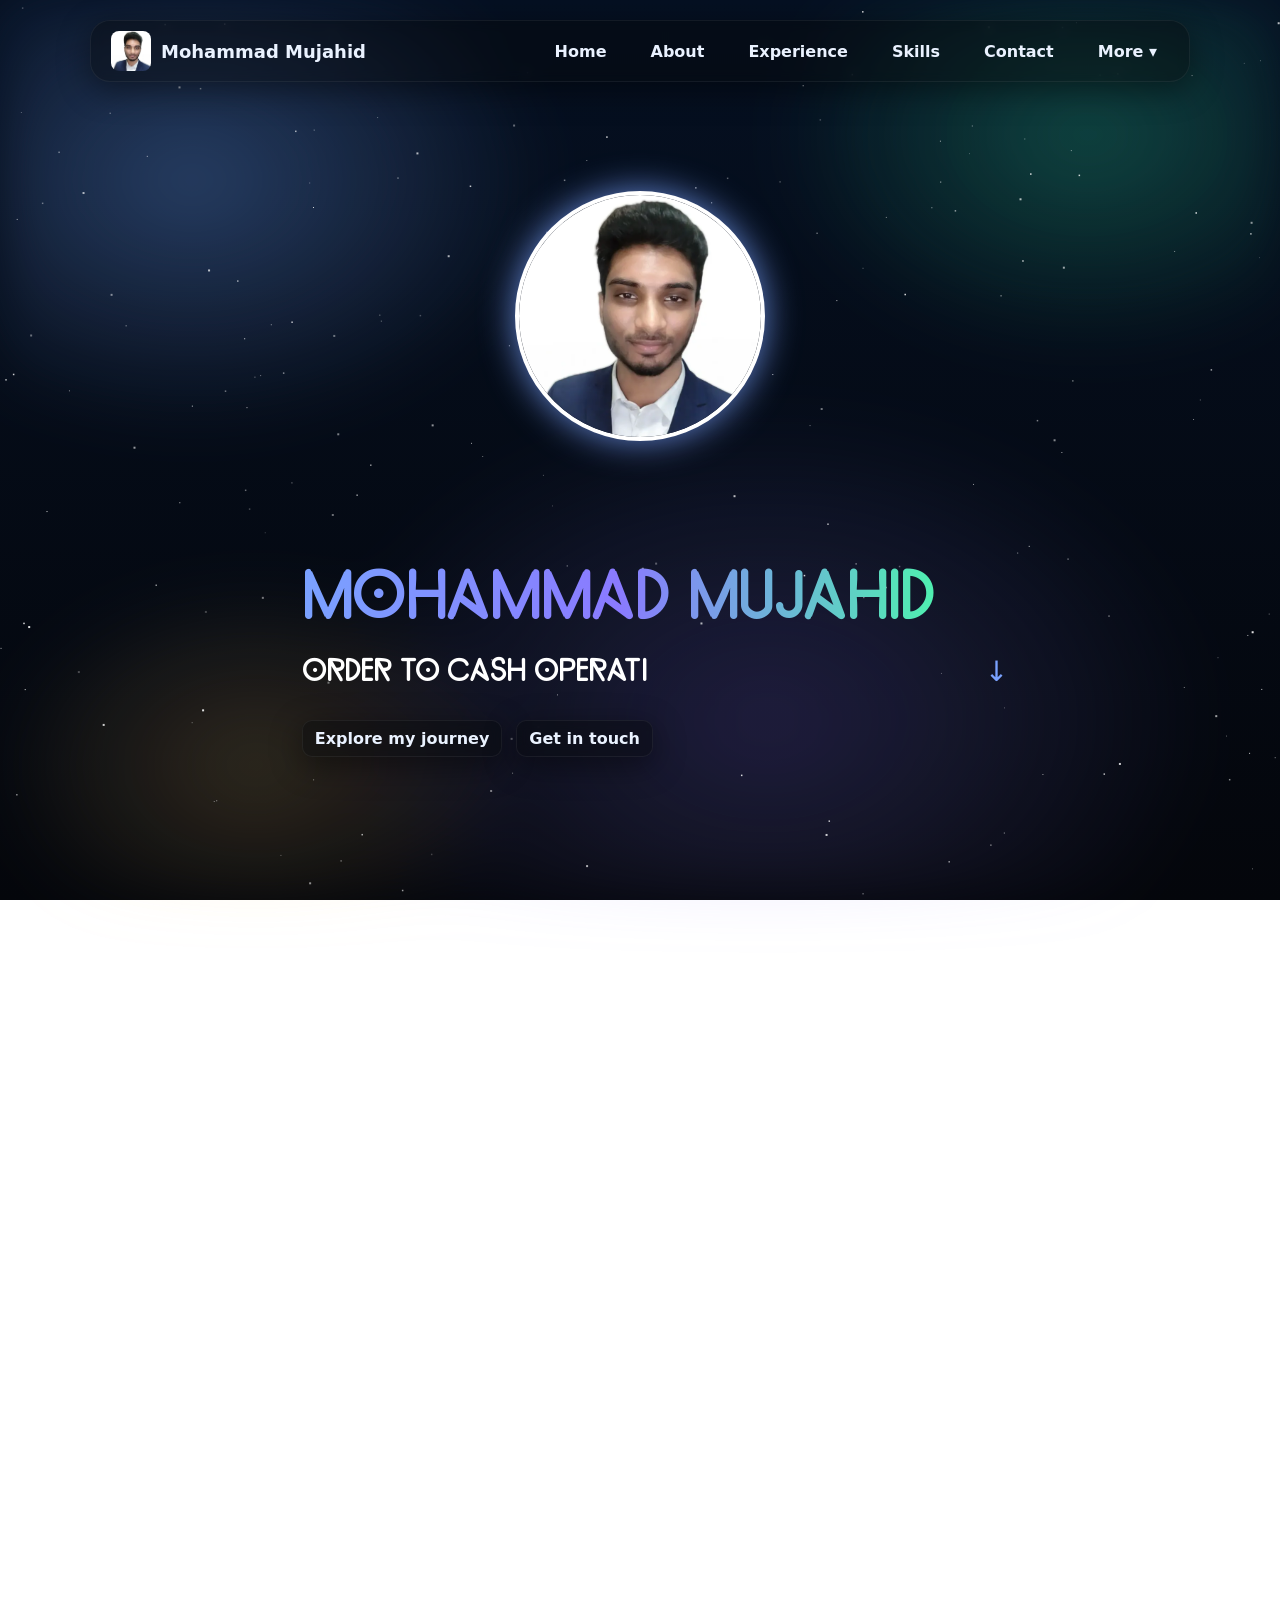
==== index.html @ 60ca7fbe "Refactor navigation links and optimize performance Updated navigation links to use fragment identifi" ====
<!DOCTYPE html>

<html lang="en">
<head><link crossorigin="anonymous" href="https://script.google.com" rel="preconnect"/><link crossorigin="anonymous" href="https://cdn.credly.com" rel="preconnect"/><link crossorigin="anonymous" href="https://d3js.org" rel="preconnect"/><link crossorigin="anonymous" href="https://cdn.jsdelivr.net" rel="preconnect"/><link crossorigin="anonymous" href="https://cdnjs.cloudflare.com" rel="preconnect"/>
<meta charset="utf-8"/>
<meta content="width=device-width, initial-scale=1" name="viewport"/>
<title>Mohammad Mujahid | Finance &amp; O2C Professional</title>
<!-- Existing primary description is fine to keep -->
<meta content="I craft clarity out of chaos in finance and operations. Mohammad Mujahid here — bridging real-world accounting operations with strategic insights. From streamlining O2C workflows to turning raw financial data into actionable decisions, I deliver solutions that matter. This portfolio isn’t just a showcase of my work — it’s a lens into how I think, solve, and create impact, right now." name="description"/>
<!-- Add these PREVIEW TAGS here (after title/description, before  ) -->
<!-- Open Graph (Facebook, LinkedIn, WhatsApp) -->
<meta content="website" property="og:type"/>
<meta content="https://mohammad-mujahid894.github.io/Portfolio/" property="og:url"/>
<meta content="Mohammad Mujahid | Finance &amp; O2C Professional" property="og:title"/>
<meta content="Crafting clarity out of chaos in finance and operations. O2C, cash apps, and data-driven decisions. Delivering solutions that matter. This portfolio isn’t just a showcase of my work — it’s a lens into how I think, solve, and create impact." property="og:description"/>
<!-- Twitter / X (text-only card) -->
<meta content="summary" name="twitter:card"/>
<meta content="Mohammad Mujahid | Finance &amp; O2C Professional" name="twitter:title"/>
<meta content="Crafting clarity out of chaos in finance and operations. O2C, cash apps, and data-driven decisions. Delivering solutions that matter. This portfolio isn’t just a showcase of my work — it’s a lens into how I think, solve, and create impact." name="twitter:description"/>
<script defer="" src="https://cdnjs.cloudflare.com/ajax/libs/gsap/3.12.5/gsap.min.js"></script>
<style>

    *{box-sizing:border-box}
    html,body{height:100%}

    /* ===== LAYERS ===== */
    .layer{position:fixed; inset:0; pointer-events:none}
    #stars1,#stars2,#stars3{z-index:-3}
/* ===== Nebula clarity fix ===== */
#nebula {
  z-index: -2 !important;

  /* KEY FIXES */
  filter: blur(18px) saturate(115%) !important; /* ↓ less fog */
  opacity: 0.75 !important;                     /* ↓ less wash */
  mix-blend-mode: screen;                       /* glow, not tint */

  background:
    radial-gradient(38% 38% at 15% 20%, rgba(122,162,255,0.28), transparent 72%),
    radial-gradient(34% 34% at 85% 18%, rgba(79,240,176,0.22), transparent 72%),
    radial-gradient(46% 46% at 60% 80%, rgba(138,122,255,0.18), transparent 72%),
    radial-gradient(28% 28% at 22% 85%, rgba(255,200,120,0.15), transparent 72%);

  background-repeat: no-repeat !important;
  background-size: cover !important;
}

   

    /* ===== CONTENT ===== */
    .wrap{max-width:1080px; margin:0 auto; padding:24px}
    header{position:sticky; top:0; z-index:10; backdrop-filter:saturate(160%) blur(8px); background:linear-gradient(180deg, rgba(0,0,0,.35), rgba(0,0,0,0));}
    .nav{display:flex; align-items:center; justify-content:space-between; gap:16px; border:1px solid var(--stroke); background:var(--glass); border-radius:calc(var(--radius) + 6px); padding:14px 18px; box-shadow:var(--shadow)}
    .brand{display:flex; align-items:center; gap:12px}
    .logo{width:36px; height:36px; border-radius:12px; background:conic-gradient(from 180deg,#7aa2ff 0 25%, #8a7aff 25% 50%, #4ff0b0 50% 75%, #ffd28a 75% 100%)}
    .nav a{color:var(--fg); text-decoration:none; opacity:.9; font-weight:700}

    main{padding-top:24px}
    .hero{min-height:70vh; display:grid; place-items:center; text-align:center}
    .title{font-size:clamp(32px,5vw,62px); line-height:1.05; margin:0}
    .title span{background:linear-gradient(90deg,#7aa2ff,#8a7aff,#4ff0b0); -webkit-background-clip:text; background-clip:text; color:transparent}
    .sub{color:var(--muted); margin-top:10px}
    .cta{display:flex; gap:10px; justify-content:center; margin-top:18px}
    .btn{border:1px solid var(--stroke); background:linear-gradient(180deg, rgba(255,255,255,.1), rgba(255,255,255,.02)); color:var(--fg); padding:10px 14px; border-radius:14px; font-weight:800; text-decoration:none; display:inline-flex; align-items:center; gap:8px; box-shadow:var(--shadow)}

    /* Cards to feel hover tilt */
    .grid{display:grid; grid-template-columns:repeat(12,1fr); gap:18px; margin:60px 0}
    .col-6{grid-column:span 6}
    @media(max-width:900px){.col-6{grid-column:span 12}}
    .card{position:relative; border:1px solid var(--stroke); background:var(--glass); border-radius:18px; padding:22px; box-shadow:var(--shadow)}
    .tilt{transform-style:preserve-3d; will-change:transform; transition:transform 150ms ease}
    .tilt .inner{transform:translateZ(30px)}

    /* Progress bars demo */
    .skillbar{position:relative; height:12px; border-radius:999px; background:rgba(255,255,255,.08); overflow:hidden}
    .skillbar span{position:absolute; inset:0; width:0; background:linear-gradient(90deg,#7aa2ff,#4ff0b0); transition:width 1.1s cubic-bezier(.2,.8,.2,1)}

    /* Cursor glitter particles */
    .spark{position:fixed; width:6px; height:6px; border-radius:50%; pointer-events:none; background:radial-gradient(circle,#fff,rgba(255,255,255,0)); filter:drop-shadow(0 0 10px rgba(122,162,255,.9)); opacity:0; animation: fade .8s ease-out forwards}
    @keyframes fade{0%{opacity:1; transform:translate(-50%,-50%) scale(1)}100%{opacity:0; transform:translate(-50%,-50%) scale(.4)}}

    .notice{color:var(--muted); text-align:center; margin:30px 0}

    @media (prefers-reduced-motion: reduce){
      #nebula{animation:none}
    }
/* ===== HEADER ===== */
header {
  position: fixed;
  top: 20px;
  left: 50%;
  transform: translateX(-50%);
  width: 95%;
  max-width: 1100px;
  padding: 10px 20px;
  display: flex;
  justify-content: space-between;
  align-items: center;
  box-sizing: border-box;
  backdrop-filter: saturate(180%) blur(20px);
  background: rgba(255, 255, 255, 0.06);
  border-radius: 20px;
  border: 1px solid rgba(255, 255, 255, 0.12);
  box-shadow: 0 8px 32px rgba(0, 0, 0, 0.4);
  z-index: 1000;
}

/* Brand */
header .brand {
  flex: 1;
  display: flex;
  align-items: center;
  gap: 10px;
}
header .brand img {
  width: 40px;
  height: 40px;
  border-radius: 8px;
  object-fit: cover;
}
header .brand strong {
  font-size: 18px;
  color: #eaf2ff;
  white-space: nowrap;
}

/* ===== NAV ===== */
#navbar {
  display: flex;
  align-items: center;
  gap: 20px;
}
#navbar a {
  color: #eaf2ff;
  text-decoration: none;
  font-weight: 600;
  padding: 8px 12px;
  transition: all 0.3s ease;
}
#navbar a:hover {
  background: rgba(255, 255, 255, 0.12);
  border-radius: 14px;
  color: #fff;
}

/* ===== DROPDOWN ===== */
.dropdown {
  position: relative;
}
.dropdown-content {
  display: none;
  position: absolute;
  top: 100%;      /* below button */
  left: 0;
  min-width: 200px;
  background: rgba(20,20,20,0.95);
  border-radius: 12px;
  box-shadow: 0 8px 16px rgba(0,0,0,0.6);
  flex-direction: column;
  z-index: 2000;
}
.dropdown-content a {
  display: block;
  padding: 10px 16px;
  color: #fff;
  text-decoration: none;
  -webkit-tap-highlight-color: transparent;
  user-select: none;
}
.dropdown-content a:hover {
  background: rgba(122, 162, 255, 0.3);
}

/* Show dropdown on hover (desktop) */
@media (hover: hover) and (pointer: fine) {
  .dropdown:hover .dropdown-content {
    display: flex;
  }
}

/* ===== HAMBURGER ===== */
.hamburger {
display: flex;
  flex-direction: column;
  gap: 6px;
  cursor: pointer;
  z-index: 1101;
}
.hamburger span {
  height: 3px;
  width: 25px;
  background: white;
  border-radius: 2px;
  transition: all 0.3s ease;
}
.hamburger.active span:nth-child(1) { transform: rotate(45deg) translate(5px, 5px); }
.hamburger.active span:nth-child(2) { opacity: 0; }
.hamburger.active span:nth-child(3) { transform: rotate(-45deg) translate(5px, -5px); }

/* ===== MOBILE ===== */
@media (max-width: 768px) {
  header {
    left: 0;
    right: 0;
    transform: none;
    width: 100%;
    padding: 10px 15px;   /* reduce padding to avoid overflow */
    display: flex;
    justify-content: space-between; /* brand left, hamburger right */
    align-items: center;
    border-radius: 0;
    box-sizing: border-box;
  }

  #navbar {
    position: absolute;
    top: 60px;
    right: 15px;
    background: rgba(20, 20, 20, 0.95);
    border-radius: 12px;
    box-shadow: 0 4px 12px rgba(0,0,0,0.4);
    max-height: 0;
    width: 250px;
    overflow: hidden;
    flex-direction: column;
    transition: max-height 0.3s ease;
  }
  #navbar.show { max-height: 500px; overflow-y: auto; }

  #navbar a {
    display: block;
    width: 100%;
    padding: 12px 15px;
    border-bottom: 1px solid rgba(255, 255, 255, 0.1);
  }
  #navbar a:last-child { border-bottom: none; }

  .dropdown-content {
    position: static;
    display: none;
    background: rgba(30, 30, 30, 0.9);
    border-radius: 8px;
    margin-top: 5px;
  }
  .dropdown.active .dropdown-content { display: block; }
}
    /* Hide hamburger in desktop view */
.hamburger {
  display: none; /* hidden on desktop */
}

@media (max-width: 768px) {
  .hamburger {
    display: flex; /* visible on mobile */
  }
}

    /* Hero layout */
.hero-content {
  display: flex;
  justify-content: center;
  align-items: center;
  gap: 50px;
  flex-wrap: wrap;
  min-height: 80vh;
}


    
#about h2,
#experience h2,
#skills h2,
#skillsglobe h2,
#contact h2 {
  font-family: 'FoundationTitlesHand', sans-serif !important;
}
/* Only change font-family for your name text */
.title span {
  font-family: 'FoundationTitlesHand', sans-serif !important;
}


#gallup-section-title h2, /* optional if needed elsewhere */
#clifton-title {
  font-family: 'FoundationTitlesHand', sans-serif !important;
  font-size: clamp(28px,5vw,42px);
  margin-bottom: 10px;
  text-align: center;
  background: linear-gradient(90deg, #7aa2ff, #8a7aff, #4ff0b0);
  -webkit-background-clip: text;
  -webkit-text-fill-color: transparent;
}
  
/* Profile picture with glowing orbits */
.profile-pic {
  position: relative;
  width: 250px;   /* bigger circle */
  height: 250px;
}
.profile-pic img {
  width: 100%;
  height: 100%;
  border-radius: 50%;
  object-fit: cover;
  border: 4px solid #fff;
  box-shadow: 0 0 35px rgba(122,162,255,0.8);
  background: black;
}

/* Intro text */
.intro-text {
  text-align: left;
  margin-left: 30px;  /* pushes your text to the right */
}

.intro-text .title span {
  background: linear-gradient(90deg,#7aa2ff,#8a7aff,#4ff0b0);
  -webkit-background-clip: text;
  background-clip: text;
  color: transparent;
  font-size: clamp(36px, 6vw, 68px);
  font-weight: 800;
}
.intro-text .sub {
  color: var(--muted);
  font-size: 18px;
  margin: 6px 0;
}

/* Scroll down arrow */
.scroll-down {
  font-size: 28px;
  margin-top: 20px;
  animation: bounce 1.5s infinite;
  color: #7aa2ff;
  cursor: pointer;
}
@keyframes bounce {
  0%, 100% { transform: translateY(0); }
  50% { transform: translateY(8px); }
}

    

    .hero-name {
  font-family: 'FoundationTitlesHand', sans-serif;
  font-size: clamp(32px, 5vw, 60px); /* 🔥 BIGGER */
  font-weight: 800;
  line-height: 1.05;
  margin: 0 0 10px;
  background: linear-gradient(90deg, #7aa2ff, #8a7aff, #4ff0b0);
  -webkit-background-clip: text;
  background-clip: text;
  color: transparent;
}


    

/* Glassy pill-style tags */
.tag {
  display: inline-block;
  padding: 6px 14px;
  border-radius: 20px;
  font-size: 0.85rem;
  font-weight: 600;
  color: #fff;
  background: rgba(255, 255, 255, 0.05);   /* lighter */
  border: 1px solid rgba(255, 255, 255, 0.18);
  backdrop-filter: blur(10px);
  box-shadow: 0 0 10px rgba(122,162,255,0.3),
              0 0 15px rgba(79,240,176,0.25);
  transition: all 0.3s ease;
  white-space: nowrap;
}
.tag:hover {
  background: rgba(255,255,255,0.12);
  box-shadow: 0 0 14px rgba(122,162,255,0.5),
              0 0 20px rgba(79,240,176,0.4);
  transform: translateY(-2px);
}
    .pills-left {
  display: flex;
  gap: 10px;
  flex-wrap: wrap;
  justify-content: flex-start;   /* align to left */
}
.pills-right {
  display: flex;
  gap: 10px;
  flex-wrap: wrap;
  justify-content: flex-end;     /* align to right */
}

.stat-card {
  position: relative;
  padding: 16px;
  border-radius: 16px;
  text-align: center;
  background: rgba(255,255,255,0.08);
  border: 1px solid rgba(255,255,255,0.15);
  backdrop-filter: blur(8px) saturate(120%);
  box-shadow: 0 0 25px rgba(122,162,255,0.25),
              inset 0 0 10px rgba(255,255,255,0.1);
  transition: all 0.35s ease;
  overflow: hidden;
}

.stat-card:hover {
  transform: translateY(-10px) scale(1.03);
  box-shadow: 0 0 40px rgba(122,162,255,0.7),
              0 0 70px rgba(79,240,176,0.5);
  background: rgba(255,255,255,0.12);
}

.stat-card::before {
  content: "";
  position: absolute;
  top: -50%;
  left: -50%;
  width: 200%;
  height: 200%;
  background: linear-gradient(120deg,
    transparent 30%,
    rgba(255,255,255,0.35) 50%,
    transparent 70%);
  transform: rotate(25deg);
  opacity: 0;
  transition: opacity 0.5s;
}

.stat-card:hover::before {
  opacity: 1;
  animation: shine 1.6s ease forwards;
}

@keyframes shine {
  0% { transform: translateX(-100%) rotate(25deg); }
  100% { transform: translateX(100%) rotate(25deg); }
}

.stat-card h3 {
  font-size: 28px;
  font-weight: 900;
  margin: 0;
  background: linear-gradient(90deg,#7aa2ff,#4ff0b0,#8a7aff);
  -webkit-background-clip: text;
  -webkit-text-fill-color: transparent;
  text-shadow: 0 0 15px rgba(122,162,255,0.8),
               0 0 30px rgba(79,240,176,0.6);
}
    .stat-card .plus {
  font-size: 32px;
  font-weight: 900;
  color: #7aa2ff;
  margin-left: 4px;
}

/* Grid for stat cards in About section */
.work-stats {
  display: grid;
  grid-template-columns: repeat(3, 1fr);   /* 3 per row on desktop */
  gap: 18px;
  margin-top: 50px;
  justify-items: center;
  align-items: start;
}

@media (max-width: 900px) {
  .work-stats {
    grid-template-columns: repeat(2, 1fr); /* 2 per row on tablets */
  }
}

@media (max-width: 600px) {
  .work-stats {
    grid-template-columns: 1fr; /* 1 per row on phones */
  }
}

    /* Make all sections fully transparent so background stays same */
section#about {
  background: transparent !important;
  margin: 0 !important;
  padding: 0 !important;
}
    /* Force About Me section to align left */
#about {
  margin: 0 !important;
  padding: 60px 24px 0 24px !important; /* top padding so content isn’t stuck */
  background: transparent !important;
  border: none !important;
}
    .hero {
  min-height: 100vh;  /* fills full screen height */
  display: flex;
  align-items: center;
  justify-content: center;
}
      
  



    /* ===== Contained Layout for Home & About Me ===== */

/* ===== Clean Contained Layout (No Background Box) ===== */

#home,
#about {
  display: flex;
  justify-content: center;
  width: 100%;
  background: transparent; /* keep your nebula visible */
  padding: 60px 16px;
  box-sizing: border-box;
  overflow-x: hidden; /* prevent horizontal scroll */
}

/* Inner wrappers */
#home .hero-content,
#about .about-container {
  max-width: 1080px;
  width: 100%;
  margin: 0 auto;
  padding: 40px 30px;
  box-sizing: border-box;
}

/* Fix flex layout for About Me */
#about .about-container {
  display: flex;
  flex-wrap: wrap; /* ensures wrapping instead of overflow */
  gap: 30px;
  justify-content: space-between;
  align-items: flex-start;
}

/* Prevent long words from causing overflow */
#about * {
  word-wrap: break-word;
  overflow-wrap: break-word;
  max-width: 100%;
}

/* Mobile responsiveness */
@media (max-width: 900px) {
  #home,
  #about {
    padding: 40px 12px;
  }

  #home .hero-content,
  #about .about-container {
    padding: 24px 16px;
  }

  /* Stack items vertically on small screens */
  #about .about-container {
    flex-direction: column;
    align-items: center;
  }

  .intro-text {
    text-align: center;
    margin-left: 0;
  }

  .profile-pic {
    width: 180px;
    height: 180px;
    margin: 0 auto 20px;
  }
}




















    
   
    :root {
      --bg: #04060b;
      --fg: #eaf2ff;
      --muted: #9fb2d8;
    }



/* ===== TIMELINE SECTION ===== */
.timeline-section {
  margin-top: 80px;
  text-align: center;
  padding: 40px 20px;
}

.timeline-section .section-title {
  font-size: clamp(28px, 5vw, 42px);
  margin-bottom: 50px;
  background: linear-gradient(90deg,#7aa2ff,#8a7aff,#4ff0b0);
  -webkit-background-clip: text;
  -webkit-text-fill-color: transparent;
}

.timeline {
  position: relative;
  max-width: 1000px;
  margin: 0 auto;
  padding: 20px 0;
}

/* Glowing vertical line */
/* Replace your current .timeline::before block with this */
.timeline-inner {
  position: relative;
}
.timeline { overflow: hidden; }
    .timeline { position: relative; overflow: hidden; }


.timeline-inner::before {
  content: "";
  position: absolute;
  top: 0;
  bottom: 0;                 /* auto height to match inner content */
  left: 50%;
  width: 4px;
  background: linear-gradient(180deg,#7aa2ff,#4ff0b0,#8a7aff);
  box-shadow: 0 0 20px #7aa2ff, 0 0 40px #4ff0b0;
  transform: translateX(-50%);
  z-index: 0;
}

/* Your mobile override should point to the new selector too */
@media (max-width: 768px) {
  /* Hide the old line on mobile */
  .timeline::before,
  .timeline-inner::before { display: none !important; }

  /* Draw a new line that stays inside the box */
  .timeline::after {
    content: "";
    position: absolute;
    left: 20px;        /* same left you already use on mobile */
    top: 8px;          /* small top cap */
    bottom: 12px;      /* small bottom cap */
    width: 3px;
    background: linear-gradient(180deg,#7aa2ff,#4ff0b0,#8a7aff);
    box-shadow: 0 0 14px rgba(122,162,255,0.6), 0 0 24px rgba(79,240,176,0.4);
    z-index: 0;
  }
}

    /* Timeline items */
.timeline-item {
  position: relative;
  width: 50%;
  padding: 50px 30px;
}

.timeline-item:nth-child(odd) {
  left: 0;
  text-align: right;
}

.timeline-item:nth-child(even) {
  left: 50%;
  text-align: left;
}

/* Glassy cards */
.timeline-content {
  border-radius: 20px;
  padding: 20px;
  background: rgba(255,255,255,0.08);
  border: 1px solid rgba(255,255,255,0.15);
  backdrop-filter: blur(8px) saturate(120%);
  box-shadow: 0 0 20px rgba(122,162,255,0.25),
              inset 0 0 10px rgba(255,255,255,0.1);
  transition: all 0.4s ease;
  opacity: 0;
  transform: translateY(40px);
  z-index: 1;
}

.timeline-content h3 {
  margin: 0 0 8px;
  font-size: 21px;   /* bigger */
  font-weight: 700;
  background: linear-gradient(90deg,#7aa2ff,#4ff0b0,#8a7aff);
  -webkit-background-clip: text;
  -webkit-text-fill-color: transparent;
}

.timeline-content .company {
  display: block;
  font-size: 18px;   /* bigger than now */
  font-weight: 600;
  margin-bottom: 12px; /* add space before pills */
  color: var(--muted);
}

.timeline-content p {
  font-size: 16px;
  line-height: 1.5;
  color: var(--fg);
}

.timeline-content:hover {
  transform: translateY(-10px) scale(1.02);
  box-shadow: 0 0 30px rgba(122,162,255,0.8),
              0 0 50px rgba(79,240,176,0.6);
}

/* ===== Logo dots on the line ===== */
.timeline-dot {
  position: absolute;
  top: 50%;
  width: 70px;
  height: 70px;
  border-radius: 50%;
  background: rgba(255,255,255,0.12);
  border: 2px solid rgba(255,255,255,0.3);
  backdrop-filter: blur(10px);
  display: flex;
  align-items: center;
  justify-content: center;
  box-shadow: 0 0 20px rgba(122,162,255,0.6),
              0 0 40px rgba(79,240,176,0.4);
  z-index: 2;
  transform: translateY(-50%);
}

/* Odd items (left side) → push dot towards center line */
.timeline-item:nth-child(odd) .timeline-dot {
  right: -35px;
}

/* Even items (right side) → push dot towards center line */
.timeline-item:nth-child(even) .timeline-dot {
  left: -35px;
}

/* Logo inside dot */
.timeline-dot img {
  width: 90%;              /* take up most of the circle */
  height: 90%;             
  object-fit: contain;     /* fit logo without distortion */
  border-radius: 50%;      /* force into circle */
  background: #fff;        /* white background for clarity */
  padding: 4px;            /* reduce extra space */
}

/* Responsive */
@media (max-width: 768px) {
  .timeline-item {
    width: 100%;
    padding-left: 80px;
    padding-right: 20px;
    text-align: left;
  }
  .timeline-item:nth-child(even) { left: 0; }
  .timeline-dot {
    left: 20px;
    transform: translateY(-50%);
  }
}
.more-btn {
  display: inline-block;
  margin-top: 14px;
  padding: 5px 14px;   /* smaller */
  border-radius: 18px;
  font-size: 13px;     /* smaller */
  font-weight: 600;
  color: #fff;
  background: rgba(255,255,255,0.06);
  border: 1px solid rgba(255,255,255,0.2);
  backdrop-filter: blur(8px);
  cursor: pointer;
  transition: all 0.3s ease;
}
.more-btn:hover {
  background: rgba(255,255,255,0.12);
  box-shadow: 0 0 12px rgba(122,162,255,0.5),
              0 0 18px rgba(79,240,176,0.4);
}


@media (hover: hover) and (pointer: fine) {
  .dropdown:hover .dropdown-content {
    display: flex;
  }
}

/* Hero CTA row under the animated text */
.hero-ctas{
  display:flex;
  gap:14px;
  margin-top:16px;
  flex-wrap:wrap;
  justify-content:flex-start; /* aligns with your left intro text */
}

/* Button looks */
.btn-primary{
  background: linear-gradient(90deg,#7aa2ff,#4ff0b0);
  color:#081018;
  border:none;
}
.btn-primary:hover{
  filter: brightness(1.05);
  transform: translateY(-1px);
}

.btn-secondary{
  background: rgba(255,255,255,0.06);
  border: 1px solid rgba(255,255,255,0.22);
  color:#eaf2ff;
}
.btn-secondary:hover{
  background: rgba(255,255,255,0.12);
  transform: translateY(-1px);
}

/* Mobile: full-width buttons if space is tight */
@media (max-width:600px){
  .hero-ctas .btn{
    width:100%;
    justify-content:center;
  }
}
html{ scroll-behavior: smooth; }
/* Stop anchor scroll from hiding under the sticky header */
:target::before{
  content:"";
  display:block;
  height: 90px;       /* adjust if your header is taller/shorter */
  margin-top: -90px;  /* same value, negative */
}


    .glassy-card {
  border-radius: 20px;
  background: rgba(255,255,255,0.08);
  border: 1px solid rgba(255,255,255,0.15);
  backdrop-filter: blur(8px) saturate(120%);
  padding: 24px;
  box-shadow: 0 0 30px rgba(122,162,255,0.35),
              inset 0 0 8px rgba(255,255,255,0.05);
  transition: all 0.3s ease;
}
.glassy-card:hover {
  transform: translateY(-6px) scale(1.02);
  box-shadow: 0 0 40px rgba(122,162,255,0.6),
              0 0 70px rgba(79,240,176,0.4);
}
   
   
/* ==================== Tabs Container ==================== */
/* ==================== Tabs Container ==================== */
.skills-filter-tab {
  position: relative;
  display: inline-flex;
  flex-wrap: wrap;
  gap: 10px;
  padding: 10px 14px;
  border-radius: 16px;
  background: rgba(255,255,255,0.08);
  border: 1px solid rgba(255,255,255,0.15);
  backdrop-filter: blur(8px);
  -webkit-backdrop-filter: blur(8px);
  margin-bottom: 28px;
  justify-content: center;
  align-items: flex-start; /* align buttons to top for multi-row */
  line-height: 1;
  overflow-x: visible;
}

/* ==================== Buttons ==================== */
.skills-filter-tab .filter-btn {
  position: relative;
  z-index: 1;
  appearance: none;
  border: none;
  background: transparent;
  color: #eaeaea;
  padding: 8px 14px;
  font-size: 14px;
  line-height: 1;
  white-space: nowrap;
  cursor: pointer;
  transition: color 0.2s ease;
}

/* Active Button */
.skills-filter-tab .filter-btn.is-active {
  font-weight: 600;
  color: #fff !important;
}

/* Hover (non-active) */
.skills-filter-tab .filter-btn:hover {
  color: #fff;
}

/* ==================== Moving Glass Pill ==================== */
.filter-active-pill {
  position: absolute;
  top: 0;                  /* align with top of button row */
  left: 0;
  height: 30px;
  border-radius: 10px;
  background: rgba(255,255,255,0.14);
  border: 1px solid rgba(255,255,255,0.22);
  backdrop-filter: blur(12px);
  -webkit-backdrop-filter: blur(12px);
  box-shadow: 0 6px 18px rgba(0,0,0,0.25), 0 0 10px rgba(122,162,255,0.25), inset 0 0 3px rgba(255,255,255,0.08);
  z-index: 0;
  min-width: 56px;
  max-width: 200px;
  transition: left 0.2s ease, top 0.2s ease, width 0.2s ease, height 0.2s ease;
}

/* ==================== Responsive Adjustments ==================== */
@media (max-width: 768px) {
  .skills-filter-tab {
    gap: 8px;
    padding: 6px 10px;
    border-radius: 14px;
  }
  .skills-filter-tab .filter-btn {
    padding: 6px 12px;
    font-size: 13px;
  }
  .filter-active-pill {
    height: 28px;
  }
}

@media (max-width: 640px) {
  .skills-filter-tab {
    justify-content: center;
    flex-wrap: wrap;
  }
}

@media (max-width: 420px) {
  .skills-filter-tab {
    justify-content: center;
    flex-wrap: wrap;
  }
}

    #typewriter {
  font-family: 'FoundationTitlesHand', sans-serif;
  font-size: clamp(18px, 3.5vw, 28px);
  font-weight: 700;
  color: #fff;
}

    /* Make typewriter its own line and reserve space */
#typewriter{
  display:block;
  min-height: 2.4rem;
  white-space: nowrap;
}

/* Gap between typewriter and CTAs */
.typewriter-spacer{
  height: 8px;
}

/* Mobile: allow wrapping */
@media(max-width:600px){
  #typewriter{ 
    white-space: normal; 
    word-break: break-word; 
  }
  .hero-ctas .btn{ 
    width:100%; 
  }
}

    
/* ==================== Glass Button (Optional) ==================== */
.glass-button {
  display: inline-block;
  padding: 12px 24px;
  font-size: 16px;
  font-weight: 600;
  color: #eaf2ff;
  background: rgba(255,255,255,0.1);
  border-radius: 12px;
  border: 1px solid rgba(255,255,255,0.25);
  backdrop-filter: saturate(180%) blur(10px);
  -webkit-backdrop-filter: saturate(180%) blur(10px);
  box-shadow: 0 4px 30px rgba(0,0,0,0.1);
  cursor: pointer;
  text-decoration: none;
  transition: background 0.3s ease, border-color 0.3s ease;
}

.glass-button:hover, .glass-button:focus {
  background: rgba(255,255,255,0.15);
  border-color: rgba(255,255,255,0.4);
  color: #ffffff;
}

/* Extra spacing around Skills Constellation heading and the 3D button */
.skills-tab h3 {
  margin-top: 20px;      /* more space above the heading */
  margin-bottom: 16px;   /* more space below the heading */
}

/* Add a gap before the Explore My Skills in 3D button area */
.full-view-btn-container {
  margin-top: 16px;      /* space before the button row */
}

/* Optional: tighten spacing on desktop but add more on mobile */
@media (max-width: 768px) {
  .skills-tab h3 {
    margin-top: 24px;    /* a touch more on phones */
    margin-bottom: 18px;
  }
  .full-view-btn-container {
    margin-top: 18px;
  }
}

/* ======================= Skills Tab Container ======================= */
.skills-tab {
  width: 100%;             /* full width */
  max-width: 100%;         /* don’t limit width */
  margin: 0 auto;          /* center container */
  padding: 0 10px;         /* small edges on sides */
  border-radius: 16px;
  background: none;        /* transparent */
  box-shadow: 0 8px 30px rgba(0,0,0,0.2);
  box-sizing: border-box;
  text-align: center;      /* center iframe */
}

/* Tab heading */
.skills-tab h3 {
  margin: 16px 0;
  color: #cce6ff;
  font-size: 24px;
}

/* iframe styling */
.skills-tab iframe {
  width: 100%;             /* fill container width */
  max-width: 100%;         
  height: 80vh;
  border: none;
  border-radius: 16px;
  display: block;
}

/* Mobile fix: remove horizontal overflow while keeping full-bleed look */
@media (max-width: 768px) {
  /* 1) Ensure all boxes account for padding in width calc */
  *, *::before, *::after {
    box-sizing: border-box;
  }

  /* 2) Site header uses width: 90% on desktop; don’t let it push layout on phones */
  header {
    width: 100% !important;
    left: 0 !important;
    transform: none !important;
    margin: 0 !important;
  }

  /* 3) Main wrappers: no side gutters on phones */
  .wrap,
  section#skills,
  .skills-layout,
  .full-view-btn-container {
    width: 100% !important;
    max-width: 100% !important;
    margin-left: 0 !important;
    margin-right: 0 !important;
    padding-left: 0 !important;
    padding-right: 0 !important;
  }

  /* 4) Skills tab: use percentages (not 100vw) to avoid overflow */
  .skills-tab {
    width: 100% !important;
    max-width: 100% !important;
    margin: 0 !important;
    padding: 0 !important;
    border-radius: 0 !important;
    box-shadow: none !important;
  }
  .skills-left.glassy-card { padding-bottom: 16px; }
.skills-left.glassy-card .skill:last-child { margin-bottom: 0; }


  /* 5) Iframe uses width: 100% (not 100vw) and a tall but scrollable height */
  .skills-tab iframe {
    display: block !important;
    width: 100% !important;         /* changed from 100vw */
    max-width: 100% !important;
    height: 65vh !important;        /* adjust 80–92vh as needed */
    border: 0 !important;
    border-radius: 0 !important;
  }

  /* 6) Prevent horizontal scroll globally, but allow vertical scroll */
  html, body {
    overflow-x: hidden !important;
    margin: 0 !important;
    padding: 0 !important;
  }

  /* 7) Any element that still forces width via 100vw will be clamped */
  [style*="100vw"] {
    max-width: 100% !important;
  }
}

/* Prevent focus/pressed state from mimicking selection */
.skills-filter-tab .filter-btn:focus,
.skills-filter-tab .filter-btn:active {
  outline: none;
  background: transparent !important;
  box-shadow: none !important;
}

    /* Consistent pill rows */
.pills-row {
  display: flex;
  flex-wrap: wrap;
  gap: 8px;
  align-items: center;
  margin: 8px 0 10px;
  overflow-x: auto;
  padding-bottom: 2px;
  scrollbar-width: none;
  -ms-overflow-style: none;
}
.pills-row::-webkit-scrollbar { display: none; }

.tag, .map-icon.tag {
  display: inline-flex;
  align-items: center;
  gap: 6px;
  padding: 6px 10px;
  border-radius: 999px;
  background: rgba(255,255,255,0.08);
  border: 1px solid rgba(255,255,255,0.12);
  color: #fff;
  font-size: 0.85rem;
  white-space: nowrap;
}

/* Mobile layout improvements */
@media (max-width: 768px) {
  .timeline::before {
    left: 20px;
    width: 3px;
    transform: none;
    box-shadow: 0 0 14px rgba(122,162,255,0.6), 0 0 24px rgba(79,240,176,0.4);
  }

  .timeline-item {
    width: 100%;
    left: 0 !important;
    text-align: left !important;
    padding: 18px 14px 26px 84px; /* room for rail + dot */
  }

  .timeline-content {
    padding: 16px;
    border-radius: 14px;
    opacity: 1;      /* avoid fade-in jank */
    transform: none;
    box-shadow: 0 6px 20px rgba(0,0,0,0.35), inset 0 0 8px rgba(255,255,255,0.08);
  }

  .timeline-content h3 { font-size: 18px; }
  .timeline-content .company { font-size: 15px; }
  .timeline-content p { font-size: 15px; line-height: 1.5; }

  .timeline-dot {
    left: 20px !important;
    right: auto !important;
    width: 52px;
    height: 52px;
    top: 36px;
    border-width: 1px;
    transform: translateY(-50%);
    box-shadow: 0 0 14px rgba(122,162,255,0.55), 0 0 26px rgba(79,240,176,0.35);
  }

  .timeline-dot img {
    width: 88%;
    height: 88%;
    padding: 3px;
  }

  .timeline-item + .timeline-item { margin-top: -6px; }
}

/* Very small phones */
@media (max-width: 380px) {
  .timeline-item { padding-left: 76px; }
  .timeline-dot { width: 46px; height: 46px; top: 34px; }
  .tag { font-size: 0.8rem; padding: 5px 9px; }
}

@media (max-width: 768px) {
  /* Hide navbar by default */
  #navbar {
    display: none;
    flex-direction: column;
    gap: 10px;
  }

  /* Show navbar when hamburger clicked */
  #navbar.show {
    display: flex;
  }

  /* Dropdown content hidden by default */
  .navbar .dropdown .dropdown-content {
    display: none;
    flex-direction: column;
    gap: 5px;
  }

  /* Show dropdown when parent has 'open' */
  .navbar .dropdown.open .dropdown-content {
    display: flex;
  }

  /* Make dropdown links full width for mobile */
  .dropdown .dropdown-content a {
    display: block;
    padding-left: 15px;
  }
}
 
 


* { box-sizing: border-box; margin: 0; padding: 0; }




/* Header helpers */
.centered-header {
  display: flex;
  flex-direction: column;
  align-items: center;
  margin-bottom: 30px;
  gap: 6px;
}
.centered-header h1 { font-size: 2rem; text-align: center; }
.lead-strength { align-self: flex-start; font-size: 1.3rem; font-weight: 600; color: #fff; }

/* Section shell */
#gallup-embed { padding: 28px 12px; max-width: 100%; }
.gallup-section-title { text-align: center; margin-bottom: 32px; }
.gallup-section-title h2 {
  font-size: clamp(28px, 4vw, 36px);
  background: linear-gradient(90deg,#7aa2ff,#8a7aff,#4ff0b0);
  -webkit-background-clip: text;
  -webkit-text-fill-color: transparent;
}
.gallup-section-title p.lead-strength { text-align: left; font-size: 1.2rem; font-weight: 600; color: #fff; margin-top: 8px; }

/* Controls */
.controls {
  display: flex; flex-wrap: wrap; align-items: center; gap: 10px; margin-bottom: 16px;
}
.controls input[type="search"] {
  padding: 8px 12px; border-radius: 10px;
  border: 1px solid rgba(255,255,255,0.06);
  background: rgba(255,255,255,0.02);
  color: #fff; min-width: 220px;
}
.controls input::placeholder { color: #b6bed9; }
.btn {
  padding: 8px 12px; border-radius: 10px;
  background: linear-gradient(180deg, rgba(255,255,255,0.03), rgba(255,255,255,0.01));
  border: 1px solid rgba(255,255,255,0.06);
  color: #eaf2ff; cursor: pointer; font-weight: 600;
}

/* Grid and columns */
.grid {
  display: grid;
  grid-template-columns: repeat(4, minmax(0, 1fr));
  gap: var(--gap);
}
.column {
  background: var(--card);
  border: 1px solid rgba(255,255,255,0.04);
  padding: 12px;
  border-radius: var(--radius);
  min-height: 120px;
  box-shadow: var(--shadow);
  position: relative;
}
.column h3 { margin-bottom: 10px; font-size: 13px; letter-spacing: 0.6px; }
.column .count {
  position: absolute; right: 12px; top: 12px;
  background: rgba(255,255,255,0.03);
  padding: 6px 8px; border-radius: 10px; font-size: 12px; color: var(--muted);
  border: 1px solid rgba(255,255,255,0.03);
}
.column .list { display: flex; flex-direction: column; gap: 8px; }

/* Tiles */
.tile {
  display: flex; align-items: center; gap: 10px;
  background: rgba(255,255,255,0.02);
  border-radius: 10px; padding: 8px; margin-bottom: 8px;
  cursor: pointer; border-left: 6px solid transparent;
  transition: transform .12s ease, box-shadow .12s ease, background .12s;
}
.tile:hover {
  transform: translateY(-6px);
  background: rgba(255,255,255,0.035);
  box-shadow: 0 8px 30px rgba(2,8,23,0.6);
}
.tile.highlighted { transform: scale(1.05); box-shadow: 0 12px 35px rgba(2,8,23,0.7); background: rgba(255,255,255,0.06); }
.rank {
  min-width: 34px; height: 34px; display: flex; align-items: center; justify-content: center;
  border-radius: 8px; font-weight: 800; font-size: 14px; color: #fff;
  background: rgba(255,255,255,0.03); border: 1px solid rgba(255,255,255,0.04);
}
.name { font-weight: 700; font-size: 14px; }
.sub { font-size: 12px; color: var(--muted); }

/* Domain accents */
.domain-executing { --domColor:#8b61ff; border-left-color:#8b61ff; }
.domain-influencing { --domColor:#ff9b3f; border-left-color:#ff9b3f; }
.domain-relationship { --domColor:#3aa0ff; border-left-color:#3aa0ff; }
.domain-strategic { --domColor:#38d07a; border-left-color:#38d07a; }

/* Details (desktop only) */
#details {
  margin-top: 18px;
  background: linear-gradient(180deg, rgba(255,255,255,0.02), rgba(255,255,255,0.01));
  border-radius: 12px; padding: 14px;
  border: 1px solid rgba(255,255,255,0.04);
  box-shadow: var(--shadow);
}
#details h2 { margin: 0 0 6px 0; font-size: 18px; }
#details p { margin: 6px 0; color: var(--muted); font-size: 13px; line-height: 1.4; }

/* Stackbar */
.stackbar-wrap { display: flex; gap: 12px; align-items: center; flex-wrap: wrap; margin-top: 12px; }
#stackbar svg { width: clamp(260px, 50vw, 520px); height: auto; max-width: 100%; }
.stack-legend, #stackLegend {
  display: flex; gap: 8px; align-items: center; color: var(--muted); font-size: 13px; flex-wrap: wrap;
}

/* Tooltip */
.tooltip {
  position: fixed; pointer-events: auto;
  background: linear-gradient(180deg, rgba(10,16,28,0.98), rgba(6,10,18,0.95));
  color: #eaf2ff; padding: 10px 12px; border-radius: 10px; font-size: 13px;
  border: 1px solid rgba(255,255,255,0.04); box-shadow: 0 10px 30px rgba(2,8,23,0.6);
  max-width: 320px; z-index: 99999; display: none;
}

/* SVG bar area */
#svgBarWrap { display: block; width: 100%; overflow: hidden; }
#svgBarWrap svg { width: clamp(300px, 50vw, 560px); height: auto; max-width: 100%; }

/* Containers no-min overflow */
.container, #gallupStrengths, .grid, .column, .column .list { min-width: 0; }

/* ============== MOBILE ============== */
@media (max-width: 900px) {
  /* Domain columns stack; tiles become a simple 2-col grid per domain */
  .grid { grid-template-columns: 1fr; gap: 12px; }
  .column .list {
    display: grid;
    grid-template-columns: repeat(2, minmax(0, 1fr));
    gap: 8px;
  }

  /* Keep each tile as a compact row (rank left, info right) */
  .tile {
    flex-direction: row;
    align-items: center;
    justify-content: flex-start;
    padding: 8px;
    margin: 0;
    gap: 8px;
    aspect-ratio: auto;
  }

  .rank { width: 28px; height: 28px; font-size: 12px; min-width: 28px; }
  .name {
    font-size: 12px; line-height: 1.2;
    display: -webkit-box; -webkit-line-clamp: 2; -webkit-box-orient: vertical;
    overflow: hidden; max-width: 100%;
  }
  .sub { font-size: 11px; white-space: normal; overflow: hidden; text-overflow: ellipsis; }

  /* Use modal for details on mobile; hide desktop panel */
  #details { display: none !important; }

  /* Tooltips off on touch */
  .tooltip { display: none !important; }
}

/* Small phones: single column tiles per domain for clarity */
@media (max-width: 420px) {
  .column .list { grid-template-columns: 1fr; }
}

@media (max-width: 900px){
  /* Hide desktop details panel on mobile */
  #gallup-embed #gallupStrengths #details { display: none !important; }

  /* Modal overlay (bottom sheet by default) */
  .mobile-modal {
    position: fixed;
    inset: 0;
    background: rgba(0,0,0,0.55);
    z-index: 99999;

    /* Hidden state */
    display: none;
    opacity: 0;
    pointer-events: none;
    transition: opacity .2s ease;

    /* Layout */
    align-items: flex-end;
    justify-content: center;
    padding: 0; /* avoids notch overlap in some browsers */
  }
  .mobile-modal.open {
    display: flex;
    opacity: 1;
    pointer-events: auto;
  }

  /* Sheet */
  .mobile-modal-content {
    width: 100%;
    max-height: 75vh;
    overflow-y: auto;
    background: linear-gradient(180deg, rgba(10,16,28,0.98), rgba(6,10,18,0.95));
    border: 1px solid rgba(255,255,255,0.08);
    border-radius: 16px 16px 0 0;
    padding: 16px;
    box-shadow: 0 -10px 30px rgba(2,8,23,0.6);

    /* Slide-up animation for better UX */
    transform: translateY(8px);
    transition: transform .2s ease;
  }
  .mobile-modal.open .mobile-modal-content {
    transform: translateY(0);
  }

  /* Close button */
  .mobile-modal .close-btn {
    font-size: 24px;
    line-height: 1;
    cursor: pointer;
    color: #eaf2ff;
    float: right;
  }

  /* Prevent background scroll-jank on iOS when sheet is open (JS also locks body) */
  body.modal-lock,
  html.modal-lock {
    overflow: hidden !important;
    touch-action: none;
  }
}


/* Contact section wrapper */
.contact-section {
  position: relative;
  color: var(--fg);
  background: transparent;
  max-width: 1200px;
  margin: 0 auto;
  padding: 60px 24px;
  overflow: hidden;
}

/* Hero */
.contact-hero {
  text-align: center;
  margin-bottom: clamp(24px, 3vw, 40px);
}
.contact-title {
  font-size: clamp(28px, 4.2vw, 42px);
  margin: 0 0 8px;
}
.contact-gradient {
  background: linear-gradient(90deg, var(--accent1), var(--accent2), var(--accent3));
  -webkit-background-clip: text;
  background-clip: text;
  color: transparent;
}
.contact-subtitle {
  color: var(--muted);
  max-width: 70ch;
  margin: 0 auto;
}

/* Grid: left wider, middle normal, right compressed */
.contact-grid {
  display: grid;
  gap: 16px;
  grid-template-columns: 
    minmax(250px, 1.6fr)  /* left: at least 250px */
    minmax(280px, 1.1fr)  /* middle: at least 280px */
    minmax(200px, 0.9fr); /* right: at least 200px */
  align-items: start;
}


/* Glass card */
.glass {
  background: var(--glass);
  border: 1px solid var(--stroke);
  border-radius: 18px;
  backdrop-filter: blur(10px);
  padding: 14px;
  transition: transform 0.25s ease, border-color 0.25s ease, background 0.25s ease, box-shadow 0.25s ease;
  height: 100%;
  display: flex;
  flex-direction: column;
}
.glass:hover {
  transform: translateY(-2px);
  border-color: rgba(255,255,255,0.18);
}
.contact-card {
  grid-column: auto;
}

/* Info card header */
.contact-profile {
  display: flex;
  gap: 14px;
  align-items: center;
  margin-bottom: 12px;
}
.contact-avatar {
  width: 48px;
  height: 48px;
  border-radius: 50%;
  display: grid;
  place-items: center;
  font-weight: 700;
  font-size: 18px;
  color: #ffffff;
  background: linear-gradient(135deg, var(--accent1), var(--accent3));
  box-shadow: 0 2px 8px rgba(0, 0, 0, 0.25);
  transition: transform 0.25s ease, box-shadow 0.25s ease;
}
.contact-avatar:hover {
  transform: scale(1.05);
  box-shadow: 0 0 12px rgba(138, 122, 255, 0.5), 0 0 20px rgba(79,240,176,0.3);
}
.contact-name {
  margin: 0;
  font-size: 20px;
  background: linear-gradient(90deg, var(--fg), var(--accent1));
  -webkit-background-clip: text;
  background-clip: text;
  color: transparent;
}
.contact-role {
  margin: 2px 0 0;
  color: var(--muted);
  font-size: 14px;
}
.contact-availability {
  display: flex;
  align-items: center;
  gap: 8px;
  margin-top: 6px;
  color: var(--muted);
  font-size: 13px;
}
.dot {
  width: 8px;
  height: 8px;
  border-radius: 50%;
  background: var(--muted);
}
.dot--green {
  background: #4ff0b0;
  box-shadow: 0 0 8px rgba(79,240,176,.6);
}

/* Contact list */
.contact-list {
  margin-top: 12px;
  display: grid;
  gap: 8px;
}
.contact-item {
  display: flex;
  align-items: center;
  justify-content: space-between; /* separates left info and right action */
  gap: 12px;
  background: rgba(255,255,255,0.04);
  border: 1px solid var(--stroke);
  border-radius: 14px;
  padding: 8px 12px;
}
.contact-item > div {
  display: flex;
  flex-direction: column;
  align-items: flex-start; /* ensures label/value are left aligned */
}


.contact-item:hover {
  border-color: rgba(255,255,255,0.18);
}
.contact-ico {
  font-size: 16px;
}
.contact-label {
  color: var(--muted);
  font-size: 12px;
}
.contact-value {
  font-size: 14px;
  white-space: nowrap;
  overflow: hidden;
  text-overflow: ellipsis;
  color: var(--fg); /* make it normal text color */
}
.contact-action {
  margin-left: auto; /* pushes it to the right */
  text-align: right;
  color: var(--accent1);
}

/* Copy feedback states */
.contact-item.copied {
  border-color: rgba(79,240,176,.6);
  box-shadow: 0 0 0 4px rgba(79,240,176,.15);
  transform: translateY(-1px) scale(1.01);
}
.contact-item.copy-failed {
  border-color: rgba(255,107,107,.6);
  box-shadow: 0 0 0 4px rgba(255,107,107,.12);
}

/* Socials */
.contact-list + .contact-social {
  margin-top: 16px;
}
.contact-social {
  display: flex;
  flex-wrap: wrap;
  gap: 8px;
}
.social-btn {
  border: 1px solid var(--stroke);
  border-radius: 12px;
  padding: 8px 12px;
  background: rgba(255,255,255,0.04);
  color: var(--fg);
  text-decoration: none;
  font-size: 13px;
}
.social-btn:hover {
  border-color: rgba(255,255,255,0.18);
}

/* Quick actions */
.contact-quick h3 {
  margin: 0 0 8px;
  font-size: 18px;
}
.qa {
  width: 100%;
  min-height: 44px;
  text-align: left;
  border-radius: 12px;
  border: 1px solid var(--stroke);
  background: rgba(255,255,255,0.04);
  color: var(--fg);
  padding: 10px 12px;
  margin-bottom: 6px;
  display: inline-flex;
  align-items: center;
  gap: 10px;
  justify-content: flex-start;
}

/* mm avatar / extra badge */
.mm {
  background: linear-gradient(135deg, #7aa2ff 0%, #8a7aff 100%);
  color: #ffffff;
  font-weight: 600;
  font-size: 1rem;
  border-radius: 50%;
  width: 44px;
  height: 44px;
  display: flex;
  align-items: center;
  justify-content: center;
  font-family: "Segoe UI", "Helvetica Neue", sans-serif;
  box-shadow: 0 2px 8px rgba(0, 0, 0, 0.3);
  letter-spacing: 0.5px;
  text-transform: uppercase;
  transition: all 0.25s ease;
}
.mm:hover {
  box-shadow: 0 0 12px rgba(138, 122, 255, 0.5);
  transform: scale(1.05);
}
  .contact-meta div {
  display: flex;
  justify-content: space-between;
  margin-bottom: 6px;
  font-size: 14px;
}
.contact-label {
  color: var(--muted);
}
.meta-label { color: var(--muted); }
.meta-val { color: var(--fg); font-weight: 500; text-align: right; }


/* Media queries */
@media (max-width: 768px) {
  .contact-grid { grid-template-columns: 1fr; }
  .glass { padding: 16px; border-radius: 16px; }
  .contact-avatar { width: 42px; height: 42px; font-size: 16px; }
  .contact-title { font-size: 28px; }
  .contact-subtitle { font-size: 14px; max-width: 90%; }
  .contact-value { font-size: 13px; white-space: normal; }
  .contact-list { gap: 10px; }
  .contact-item { grid-template-columns: 24px 1fr auto; padding: 8px; }
  .contact-quick h3 { font-size: 16px; }
  .qa { padding: 8px 10px; font-size: 14px; }
}

@media (max-width: 400px) {
  .contact-grid { grid-template-columns: 1fr; }
  .contact-value { font-size: 12.5px; line-height: 1.4; word-break: break-word; }
  .contact-item { grid-template-columns: 22px 1fr auto; }
  .contact-avatar { width: 38px; height: 38px; }
}

/* Fix floating labels animation and box appearance */
.field {
  position: relative;
  margin-bottom: 16px;
}

.input, .textarea {
  width: 100%;
  padding: 12px;
  border-radius: 10px;
  border: 1px solid var(--stroke);
  background: rgba(255,255,255,0.04); /* always stays the same */
  color: var(--fg);
  font-size: 14px;
  outline: none;
  transition: border 0.25s ease, box-shadow 0.25s ease;
  /* Prevent Chrome autofill or focus from turning background white */
  -webkit-box-shadow: 0 0 0px 1000px rgba(255,255,255,0.04) inset;
  box-shadow: 0 0 0px 1000px rgba(255,255,255,0.04) inset;
}

.input:focus, .textarea:focus {
  border-color: var(--accent1);
  box-shadow: 0 0 6px rgba(122,162,255,0.3);
  background: rgba(255,255,255,0.04); /* ensures background doesn’t change */
}

/* Fix Chrome autofill */
input:-webkit-autofill,
textarea:-webkit-autofill {
  -webkit-box-shadow: 0 0 0px 1000px rgba(255,255,255,0.04) inset !important;
  -webkit-text-fill-color: var(--fg) !important;
}


label {
  position: absolute;
  top: 14px;
  left: 14px;
  font-size: 14px;
  color: var(--muted);
  pointer-events: none;
  transition: all 0.2s ease;
}

.input:focus + label,
.input:not(:placeholder-shown) + label,
.textarea:focus + label,
.textarea:not(:placeholder-shown) + label {
  top: -6px;
  left: 10px;
  font-size: 12px;
  color: var(--accent1);
  padding: 0 6px;
  border-radius: 12px;                   /* pill shape */
background: rgba(30, 30, 30, 0.9); /* opaque dark glassy background */
  box-shadow: 0 4px 12px rgba(0,0,0,0.3);
}

/* Style file input nicely */
input[type="file"] {
  color: var(--fg);
  background: rgba(255,255,255,0.04);
  border: 1px solid var(--stroke);
  border-radius: 10px;
  padding: 10px;
  cursor: pointer;
}

input[type="file"]::file-selector-button {
  background: var(--accent1);
  color: #fff;
  border: none;
  padding: 6px 10px;
  margin-right: 10px;
  border-radius: 6px;
  cursor: pointer;
  transition: background 0.25s ease;
}

input[type="file"]::file-selector-button:hover {
  background: var(--accent2);
}

  /* Remove default link underline and color for contact items */
.contact-item,
.contact-item a {
  text-decoration: none;   /* remove underline */
  color: var(--fg);        /* use normal text color */
}

.contact-item a:hover {
  color: var(--accent1);   /* optional hover color */
}

/* Target autofill in Chrome, Edge, Safari */
.input:-webkit-autofill,
.input:-webkit-autofill:hover,
.input:-webkit-autofill:focus,
.textarea:-webkit-autofill,
.textarea:-webkit-autofill:hover,
.textarea:-webkit-autofill:focus {
    -webkit-box-shadow: 0 0 0px 1000px rgba(255,255,255,0.04) inset; /* your glassy background */
    -webkit-text-fill-color: var(--fg); /* keep text color correct */
    transition: background-color 5000s ease-in-out 0s; /* prevents flashing */
}

/* ===== Mobile & desktop safe scroll flicker fix ===== */

html, body {
  overscroll-behavior-y: contain; /* prevents bounce on mobile */
  overflow-x: hidden;
  position: relative;
  min-height: 100vh;              /* ensures body covers full viewport */
}

/* Ultra-safe gradient mask at the bottom */


  .copyright {
  text-align: center;
  color: var(--muted);
  font-size: 14px;
  padding: 20px 0;
  border-top: 1px solid rgba(255, 255, 255, 0.1);
  background: rgba(255, 255, 255, 0.02);
  margin-top: 40px;
}

.copyright p {
  margin: 0;
  font-weight: 500;
  letter-spacing: 0.5px;
}

  footer.copyright {
  position: relative;
  z-index: 10;
  }



#nebula {
  z-index: -2;
  filter: blur(35px) saturate(180%);
  background:
    radial-gradient(40% 40% at 15% 20%, rgba(122,162,255,0.35), transparent 70%),
    radial-gradient(35% 35% at 85% 15%, rgba(79,240,176,0.3), transparent 70%),
    radial-gradient(50% 50% at 60% 80%, rgba(138,122,255,0.25), transparent 70%),
    radial-gradient(30% 30% at 20% 85%, rgba(255,200,120,0.22), transparent 70%);
  background-repeat: no-repeat;
  background-size: cover;
  animation: drift 40s ease-in-out infinite alternate;
  animation-delay: 1.2s;
}

@keyframes drift {
  from { transform: translate3d(0, 0, 0); }
  to { transform: translate3d(0, -3%, 0); }
}


/* ===== Final visual override — paste at the END of your CSS ===== */
:root{
  --bg: #04060b;
  --fg: #eaf2ff;
  --muted: #9fb2d8;
  --glass: rgba(255,255,255,0.06);
  --stroke: rgba(255,255,255,0.12);
}

/* Use Gallup-like base so colored nebula shows as subtle glow, not tint-everything */


/* Tone down nebula so it looks like a galaxy (colorful) but doesn't overpower glass */
#nebula {
  z-index: -2 !important;
  filter: blur(28px) saturate(130%) !important;     /* less blur & slightly less saturate */
  opacity: 0.95 !important;
  background:
    radial-gradient(40% 40% at 15% 20%, rgba(122,162,255,0.32), transparent 70%),
    radial-gradient(35% 35% at 85% 15%, rgba(79,240,176,0.24), transparent 70%),
    radial-gradient(50% 50% at 60% 80%, rgba(138,122,255,0.20), transparent 70%),
    radial-gradient(30% 30% at 20% 85%, rgba(255,200,120,0.18), transparent 70%) !important;
  background-repeat: no-repeat !important;
  background-size: cover !important;
  mix-blend-mode: screen; /* helps nebula glow without darkening */
}

/* Make header/nav glass less reactive to nebula color (reduces tint) */
header, .nav, .glass, .card, .btn-secondary, .qa {
  backdrop-filter: blur(6px) saturate(95%) !important;  /* remove over-saturation */
  background: rgba(6,8,12,0.4) !important;               /* darker glass so nebula color is muted */
  border: 1px solid rgba(255,255,255,0.06) !important;
  box-shadow: 0 8px 32px rgba(0,0,0,0.45) !important;    /* remove bluish shadows */
}

/* If anything still uses an explicit bright bluish box-shadow, reduce it */
header, .nav, .glass:hover, .stat-card:hover {
  box-shadow: 0 8px 32px rgba(0,0,0,0.45) !important;
}

/* Keep glass accents but avoid heavy colored glows on hover */
.tag, .glassy-card, .stat-card {
  box-shadow: 0 0 14px rgba(0,0,0,0.35) !important;
}

/* If there are duplicate body or :root blocks further down, this WILL override them.
   For a cleaner long-term fix, remove older duplicate :root / body definitions from the file. */



/* Mobile: center name + typewriter + buttons */
@media (max-width: 768px) {
  .intro-text {
    text-align: center;
    margin-left: 0 !important;
    width: 100%;
  }

  .intro-text svg {
    margin-left: auto;
    margin-right: auto;
    display: block;
  }
}

  .contact-subtitle {
  text-align: center !important;
  margin-left: auto;
  margin-right: auto;
}


/* ===== Innovation & Impact Credentials block ===== */
.cert-section {
  margin-top: 50px;
  text-align: center;
}

/* description text */
.cert-text {
  max-width: 720px;
  margin: 0 auto 26px;               /* space above badges */
  color: var(--muted);
  font-size: 15px;
  line-height: 1.6;
}

/* Badge row under description */
.badge-row {
  display: flex;
  justify-content: center;
  flex-wrap: wrap;
  gap: 10px;
  margin-bottom: 18px;
}

.badge {
  padding: 6px 14px;
  border-radius: 999px;
  border: 1px solid rgba(148,163,184,0.7);
  background: radial-gradient(circle at top left,
              rgba(148,163,184,0.18),
              rgba(15,23,42,0.96));
  font-size: 13px;
  letter-spacing: 0.01em;
  color: #e5e7eb;
  white-space: nowrap;
}

/* ===== Slider Layout (Premium, no glow) ===== */
/* ===== Slider Layout (Premium, no glow) ===== */
.cert-slider-container {
  position: relative;
  width: 100%;
  max-width: 960px;            /* a bit wider, still aligned with page */
  margin: 28px auto 0;
  padding: 18px 0;             /* 🔥 no left/right padding = no empty bands */
  border-radius: 24px;
  background: rgba(15, 23, 42, 0.90);
  border: 1px solid rgba(148, 163, 184, 0.55);
  box-shadow: 0 22px 60px rgba(0, 0, 0, 0.85);
  overflow: hidden;
}


.cert-slider {
  display: flex;
  gap: 0;
  transition: transform 0.35s ease;
  cursor: grab;
}

.cert-slider:active {
  cursor: grabbing;
}

.cert-slide {
  flex: 0 0 100%;                 /* exactly one slide per screen */
  width: 100%;
  height: clamp(360px, 70vh, 520px);
  object-fit: contain;            /* show whole certificate */
  border-radius: 0;               /* ❌ no inner rounded “tab” */
  border: none;
  background: transparent;        /* ❌ no mini background card */
  box-shadow: none;
  cursor: pointer;
}

.cert-slide:hover {
  transform: translateY(-2px);
}

.cert-slide:hover {
  transform: translateY(-2px);
  border-color: rgba(226, 232, 240, 0.9);
  box-shadow: 0 18px 40px rgba(0, 0, 0, 0.85);
}
.cert-arrow {
  position: absolute;
  top: 50%;
  transform: translateY(-50%);
  z-index: 5;
  width: 42px;
  height: 42px;
  border-radius: 999px;
  font-size: 26px;
  line-height: 1;
  color: #e5e7eb;
  border: 1px solid rgba(148,163,184,0.7);
  background: rgba(15,23,42,0.95);
  backdrop-filter: blur(10px);
  cursor: pointer;
  display: inline-flex;
  align-items: center;
  justify-content: center;
  transition: transform 0.2s ease,
              background 0.2s ease,
              border-color 0.2s ease;
}


.cert-arrow.left  { left: 18px; }
.cert-arrow.right { right: 18px; }

.cert-arrow:hover {
  background: rgba(30, 64, 175, 0.95);
  border-color: rgba(191,219,254,1);
  transform: translateY(-50%) scale(1.06);
}

/* On very small screens, reduce height & padding */
@media (max-width: 640px) {
  .cert-slider-container {
    padding: 14px 0;      /* 🔁 was 14px 44px */
    max-width: 100%;
  }

  .cert-slide {
    height: 320px;
  }

  .cert-arrow {
    width: 34px;
    height: 34px;
    font-size: 22px;
  }
}


/* ===== Modal (blurred background + arrows) ===== */
.cert-modal {
  position: fixed;
  inset: 0;
  display: none;
  justify-content: center;
  align-items: center;
  backdrop-filter: blur(20px);       /* background blur, not black */
  z-index: 9999;
}

.cert-modal.show {
  display: flex;
}

.cert-backdrop {
  position: absolute;
  inset: 0;
}

/* Inner modal layout */
.cert-modal-inner {
  position: relative;
  max-width: 1100px;
  width: 92vw;
  padding: 24px;
  border-radius: 24px;
  background: rgba(15,23,42,0.96);
  border: 1px solid rgba(148,163,184,0.65);
  box-shadow: 0 30px 80px rgba(0,0,0,0.95);
  display: flex;
  align-items: center;
  justify-content: center;
  z-index: 1;
}

.cert-modal-img {
  max-width: 100%;
  max-height: calc(100vh - 140px);
  border-radius: 14px;
  background: #020617;
  object-fit: contain;
}

/* Modal arrows overlayed on big image */
.modal-arrow {
  position: absolute;
  top: 50%;
  transform: translateY(-50%);
  width: 40px;
  height: 40px;
  border-radius: 999px;
  border: 1px solid rgba(148,163,184,0.8);
  background: rgba(15,23,42,0.95);
  color: #e5e7eb;
  display: inline-flex;
  align-items: center;
  justify-content: center;
  font-size: 24px;
  cursor: pointer;
  flex-shrink: 0;
  transition: transform 0.2s ease,
              background 0.2s ease,
              border-color 0.2s ease;
}

.modal-left  { left: 16px; }
.modal-right { right: 16px; }

.modal-arrow:hover {
  background: rgba(30,64,175,0.95);
  border-color: rgba(191,219,254,1);
  transform: translateY(-50%) scale(1.06);
}

@media (max-width: 640px) {
  .cert-modal-inner {
    padding: 16px;
    border-radius: 18px;
  }

  .cert-modal-img {
    max-height: calc(100vh - 120px);
  }

  .modal-arrow {
    width: 34px;
    height: 34px;
    font-size: 20px;
  }
}

.qr-wrapper {
  margin-top: 14px;
  text-align: center;
}

.qr-image {
  width: 180px;
  max-width: 60%;
  border-radius: 18px;
  padding: 10px 12px;
  background: rgba(15,23,42,0.92);
  border: 1px solid rgba(148,163,184,0.65);
  box-shadow: 0 14px 40px rgba(0,0,0,0.9);
}

  /* ===== QR fullscreen modal (used by contact QR & works on mobile + desktop) ===== */
.qr-modal {
  position: fixed;
  inset: 0;
  display: none;                 /* hidden by default */
  justify-content: center;
  align-items: center;
  backdrop-filter: blur(20px);   /* blur background */
  background: rgba(0,0,0,0.45);  /* slight dark overlay */
  z-index: 9999;
}

.qr-modal.show {
  display: flex;
}

.qr-modal-backdrop {
  position: absolute;
  inset: 0;
}

.qr-modal-inner {
  position: relative;
  padding: 20px;
  border-radius: 22px;
  background: rgba(15,23,42,0.97);
  border: 1px solid rgba(148,163,184,0.7);
  box-shadow: 0 30px 80px rgba(0,0,0,0.95);
  display: flex;
  align-items: center;
  justify-content: center;
  max-width: 320px;
  width: 80vw;
}

.qr-modal-img {
  max-width: 100%;
  max-height: 70vh;
  border-radius: 18px;
  background: #020617;
  object-fit: contain;
}

/* Slightly smaller on very small phones */
@media (max-width: 480px) {
  .qr-modal-inner {
    max-width: 280px;
    width: 82vw;
    padding: 16px;
  }
}


  

/* === Visitor card (styled like a quick action button) === */
.visitor-card {
  width: 100%;
  min-height: 44px;
  border-radius: 12px;
  border: 1px solid var(--stroke);
  background: rgba(255,255,255,0.04);
  color: var(--fg);
  padding: 10px 12px;
  margin-bottom: 6px;
  display: flex;
  align-items: center;
  justify-content: space-between; /* icon+label left, badge right */
  gap: 12px;
}

/* Hover effect same as buttons */
.visitor-card:hover {
  border-color: rgba(255,255,255,0.18);
}

/* Left side: icon + label */
.visitor-left {
  display: flex;
  align-items: center;
  gap: 10px;
}

/* Icon circle (matches your design style) */
.visitor-icon {
  font-size: 16px;
  background: rgba(255,255,255,0.06);
  border: 1px solid var(--stroke);
  width: 32px;
  height: 32px;
  border-radius: 50%;
  display: flex;
  align-items: center;
  justify-content: center;
}

/* Label */
.visitor-label {
  font-size: 13px;
  color: var(--muted);
}

/* Badge image */
.visitor-badge {
  height: 22px;
  object-fit: contain;
}

#visitor-box .visitor-left {
  display: flex;
  align-items: center;
  gap: 8px;
}

#visitor-box .visitor-text-row {
  display: flex;
  align-items: center;
  gap: 6px; /* space between "Visitors" and number */
  white-space: nowrap;
}

#visitor-box .visitor-label {
  font-size: 0.95rem;
}

#visitor-box .visitor-count {
  font-size: 0.82rem;
  opacity: 0.9;
}

  /* Remove stray check and cross marks leaking from buttons */
.filter-btn::before,
.filter-btn::after,
.skills-filter-tab::before,
.skills-filter-tab::after {
    content: "" !important;
}

  /* ========== Toast (copy feedback) ========== */
.toast {
  position: fixed;
  right: 24px;
  bottom: 24px;
  padding: 8px 12px;
  border-radius: 999px;
  font-size: 13px;
  background: rgba(15, 23, 42, 0.95);
  border: 1px solid rgba(148, 163, 184, 0.4);
  display: flex;
  align-items: center;
  gap: 8px;
  opacity: 0;
  transform: translateY(8px);
  pointer-events: none;
  transition: opacity 0.18s ease-out, transform 0.18s ease-out;
  z-index: 2100;
}

.toast.show {
  opacity: 1;
  transform: translateY(0);
  pointer-events: auto;
}

.toast-ico {
  font-size: 14px;
}

.toast-msg {
  white-space: nowrap;
}

  /* ========== Mobile modal for small screens ========== */
.mobile-modal {
  display: none;                /* hidden by default */
  position: fixed;
  inset: 0;
  background: rgba(0, 0, 0, 0.7);
  backdrop-filter: blur(4px);
  justify-content: center;
  align-items: center;
  z-index: 2000;
}

.mobile-modal.open {
  display: flex;                /* JS adds .open when needed */
}

.mobile-modal-content {
  position: relative;
  background: rgba(15, 23, 42, 0.98);
  border-radius: 18px;
  padding: 16px 18px;
  max-width: 90vw;
  max-height: 80vh;
  overflow-y: auto;
  box-shadow: 0 20px 60px rgba(0, 0, 0, 0.7);
}

.mobile-modal .close-btn {
  position: absolute;
  top: 10px;
  right: 12px;
  font-size: 20px;
  cursor: pointer;
}









/* ================= PDF Credential (Foundation Aligned) ================= */
/* =========================================================
   FOUNDATION FONT (Required)
   ========================================================= */
/* =========================================================
   FOUNDATION FONT
   ========================================================= */
@font-face {
  font-family: "FoundationTitlesHand";
  src: url("./FoundationTitlesHand.ttf") format("truetype");
  font-weight: normal;
  font-style: normal;
  font-display: swap;
}

/* =========================================================
   SECTION SPACING (ABOVE & BELOW)
   ========================================================= */
.cert-section {
  padding-top: 64px;
  padding-bottom: 64px;
}

/* =========================================================
   FOUNDATION TITLE (BOLD + GRADIENT)
   ========================================================= */
.innovation-scope .section-title {
  font-family: "FoundationTitlesHand", sans-serif;
  font-size: 36px;
  font-weight: 600;
  letter-spacing: 0.8px;
  text-align: center;

  background: linear-gradient(90deg, #7aa2ff, #8a7aff, #4ff0b0);
  -webkit-background-clip: text;
  -webkit-text-fill-color: transparent;

  margin-bottom: 14px;
}

/* =========================================================
   DESCRIPTION
   ========================================================= */
.cert-text {
  max-width: 760px;
  margin: 0 auto 20px;
  text-align: center;
}

/* =========================================================
   APERIAN PREVIEW CARD (GLASS)
   ========================================================= */
.aperian-card {
  position: relative;
  margin: 32px auto;

  max-width: 780px;           /* 🔑 SIDE GLASS CONTROL */
  padding: 20px;              /* 🔑 GLASS ABOVE & BELOW */

  background: rgba(255,255,255,0.06);
  border: 1px solid rgba(255,255,255,0.12);
  border-radius: 20px;

  box-shadow: 0 0 30px rgba(122,162,255,0.25);
  overflow: hidden;
}

/* IMAGE PREVIEW */
.aperian-preview {
  width: 100%;
  max-height: 540px;          /* 🔑 IMAGE SIZE */
  object-fit: contain;
  display: block;
  border-radius: 16px;
}

/* =========================================================
   ACTION BUTTONS
   ========================================================= */
.aperian-actions {
  position: absolute;
  bottom: 20px;
  right: 20px;

  display: flex;
  gap: 12px;
  z-index: 5;
}

.aperian-actions a,
.aperian-actions button {
  width: 44px;
  height: 44px;

  border-radius: 14px;
  border: 1px solid rgba(255,255,255,0.22);
  background: rgba(0,0,0,0.4);

  color: #fff;
  font-size: 18px;
  cursor: pointer;

  display: flex;
  align-items: center;
  justify-content: center;

  backdrop-filter: blur(10px);
  transition: all 0.25s ease;
}

.aperian-actions a:hover,
.aperian-actions button:hover {
  background: rgba(255,255,255,0.18);
  transform: translateY(-2px);
  box-shadow: 0 0 12px rgba(122,162,255,0.45);
}

/* =========================================================
   EXPANDED MODAL
   ========================================================= */
.aperian-modal {
  position: fixed;
  inset: 0;
  background: rgba(0,0,0,0.8);

  display: none;
  align-items: center;
  justify-content: center;

  z-index: 99999;
}

.aperian-modal.open {
  display: flex;
}

.aperian-modal-inner {
  max-width: 95%;
  max-height: 95%;
  border-radius: 18px;
  overflow: hidden;
  box-shadow: 0 0 60px rgba(0,0,0,0.9);
}

.aperian-modal-inner img {
  width: 100%;
  height: auto;
  display: block;
}

/* =========================================================
   MOBILE OPTIMISATION
   ========================================================= */
@media (max-width: 768px) {
  .aperian-card {
    max-width: 100%;
    margin: 24px 12px;
    padding: 16px;
  }

  .aperian-preview {
    max-height: none;
  }

  .aperian-actions {
    bottom: 16px;
    right: 16px;
  }

  .aperian-actions a,
  .aperian-actions button {
    width: 40px;
    height: 40px;
  }

  .aperian-modal-inner {
    max-width: 98%;
    max-height: 90%;
  }
}

  .emoji-card {
  display: flex;
  align-items: center;
  justify-content: center;
  position: relative;
  cursor: pointer;
}

.emoji-preview {
  font-size: 5rem; /* adjust if you want more drama */
  line-height: 1;
  user-select: none;
  filter: drop-shadow(0 6px 18px rgba(0,0,0,0.25));
}

.aperian-actions {
  position: absolute;
  top: 10px;
  right: 10px;
}


/* =========================================================
   CREDLY BADGES STRIP (BETWEEN CERTIFICATIONS)
   ========================================================= */

/* =========================================================
   CREDLY BADGES STRIP (BETWEEN CERTIFICATIONS)
   ========================================================= */

.credly-strip {
  padding: 64px 0;
}

.credly-strip-inner {
  max-width: 1100px;
  margin: 0 auto;

  display: flex;
  justify-content: center;
  align-items: flex-end;
  gap: 48px;
  flex-wrap: nowrap;
}

/* Badge wrapper — visual integration layer */
.credly-strip-inner > div {
  flex: 0 0 auto;

  transform: scale(0.85);                 /* ⬆️ slightly larger */
  transform-origin: top center;

  padding: 8px;
  border-radius: 18px;

  background: radial-gradient(
    circle at top,
    rgba(122,162,255,0.15),
    rgba(138,122,255,0.08),
    rgba(0,0,0,0)
  );

  box-shadow:
    0 0 22px rgba(122,162,255,0.25),
    inset 0 0 0 1px rgba(255,255,255,0.08);

  opacity: 0.96;
  transition: transform 0.3s ease, box-shadow 0.3s ease, opacity 0.3s ease;
}

/* Hover polish */
.credly-strip-inner > div:hover {
  transform: scale(0.9);
  opacity: 1;

  box-shadow:
    0 0 32px rgba(138,122,255,0.45),
    inset 0 0 0 1px rgba(255,255,255,0.18);
}

/* Mobile – still side by side */
@media (max-width: 768px) {
  .credly-strip {
    padding: 44px 0;
  }

  .credly-strip-inner {
    gap: 24px;
  }

  .credly-strip-inner > div {
    transform: scale(0.78);               /* ⬆️ readable on mobile */
  }
}


:root{
  --bg:#04060b;
  --fg:#eaf2ff;
  --muted:#9fb2d8;
  --glass:rgba(255,255,255,0.06);
  --stroke:rgba(255,255,255,0.12);
  --accent1:#7aa2ff;
  --accent2:#8a7aff;
  --accent3:#4ff0b0;
}
body{
  margin:0;
  color:var(--fg);
  background:linear-gradient(180deg,#051022 0%,#04060b 100%);
  font-family:system-ui,-apple-system,Segoe UI,Roboto,Inter,Arial,sans-serif;
  overflow-x:hidden;
}

    .contact-bottom-actions{
  margin-top:14px;
  display:flex;
  flex-direction:column;
  gap:10px;
}

.contact-inline-actions{
  display:flex;
  gap:10px;
}

.contact-inline-actions .qa{
  flex:1;
  margin-bottom:0;
  justify-content:center;
}

.contact-bottom-actions #visitorCounter{
  width:100%;
  justify-content:center;
}

/* =========================
   COMPACT LINKEDIN CARD
========================= */

.linkedin-premium-card{

  margin-top:14px;

  display:block;

  overflow:hidden;

  border-radius:16px;

  text-decoration:none;

  color:#fff;

  background:
    linear-gradient(
      180deg,
      rgba(255,255,255,0.07),
      rgba(255,255,255,0.035)
    );

  border:1px solid rgba(255,255,255,0.10);

  backdrop-filter:blur(12px);

  transition:
    transform .25s ease,
    box-shadow .25s ease,
    border-color .25s ease;
}

.linkedin-premium-card:hover{

  transform:translateY(-3px);

  border-color:rgba(122,162,255,0.35);

  box-shadow:
    0 0 18px rgba(122,162,255,0.18);
}

/* =========================
   HEADER
========================= */

.linkedin-banner{

  height:38px;

  background:
    linear-gradient(
      135deg,
      #0077b5,
      #006097
    );

  display:flex;

  align-items:center;

  justify-content:flex-end;

  padding:0 14px;
}

.linkedin-logo-big{

  font-size:22px;

  font-weight:800;

  color:white;

  line-height:1;
}

/* =========================
   CONTENT
========================= */

.linkedin-profile-section{

  padding:14px;
}

.linkedin-profile-info{

  width:100%;
}

.linkedin-profile-info h4{

  margin:0;

  font-size:15px;

  line-height:1.2;

  font-weight:700;

  color:#fff;
}

.linkedin-role{

  margin-top:6px;

  font-size:12px;

  line-height:1.45;

  color:#d8e6ff;
}

/* Smaller compact description */
.linkedin-desc{

  margin-top:8px;

  font-size:11px;

  line-height:1.5;

  color:var(--muted);
}

/* =========================
   FOOTER
========================= */

.linkedin-footer{

  padding:
    0 14px 14px;
}

.linkedin-premium-btn{

  display:inline-flex;

  align-items:center;

  justify-content:center;

  padding:7px 14px;

  border-radius:999px;

  background:
    rgba(255,255,255,0.08);

  border:
    1px solid rgba(255,255,255,0.14);

  font-size:12px;

  font-weight:600;

  color:#fff;
}

/* =========================
   MOBILE
========================= */

@media (max-width:768px){

  .linkedin-profile-info h4{

    font-size:14px;
  }

  .linkedin-role{

    font-size:11px;
  }

  .linkedin-desc{

    font-size:10px;
  }

  .linkedin-banner{

    height:34px;
  }
}
    
  


/* Safe performance rules */
img{max-width:100%;height:auto}

/* Fast in-page navigation: fixed-header offset without layout-shifting :target hacks */
section[id], #gallup-section { scroll-margin-top: 105px; }

/* Skip layout/paint work for large below-the-fold sections until needed */
.timeline-section,
#skills,
.cert-section,
#gallup-section,
#contact {
  content-visibility: auto;
  contain-intrinsic-size: 1px 900px;
}

/* Keep navigation responsive even while heavier widgets are loading */
#navbar a[href^="#"] { touch-action: manipulation; }
@media (prefers-reduced-motion:reduce){#nebula,.scroll-down{animation:none!important}}
</style>
</head>
<body>
<!-- ===== BACKGROUND LAYERS ===== -->
<canvas aria-hidden="true" class="layer" id="stars1"></canvas>
<canvas aria-hidden="true" class="layer" id="stars2"></canvas>
<canvas aria-hidden="true" class="layer" id="stars3"></canvas>
<div aria-hidden="true" class="layer" id="nebula"></div>
<!-- ===== CONTENT ===== -->
<header>
<div class="brand">
<img alt="Proile" decoding="async" src="062325.webp"/>
<strong>Mohammad Mujahid</strong>
</div>
<div aria-expanded="false" aria-label="Menu" class="hamburger" role="button" tabindex="0">
<span></span><span></span><span></span>
</div>
<nav class="navbar" id="navbar">
<a href="./index.html">Home</a>
<a href="#about">About</a>
<a href="#experience">Experience</a>
<a href="#skills">Skills</a>
<a href="#contact">Contact</a>
<div class="dropdown">
<a aria-expanded="false" aria-haspopup="true" class="dropbtn" href="#">More ▾</a>
<div class="dropdown-content">
<a href="./Mujahid_Resume_O2C_AR_CashApp.pdf?v=1" rel="noopener" target="_blank">Download Resume</a>
<a href="./GallupStrenght.html">Gallup Strengths</a>
<a href="./Certifications.html">Achievements</a>
<a href="#projects">QR Code</a>
<a href="#blogs">Share my Profile</a>
<a href="#interests">Interests</a>
</div>
</div>
</nav>
</header>
<main class="wrap">
<section class="hero" id="home">
<div class="hero-content">
<!-- Left side - Profile Image -->
<div class="profile-pic">
<img alt="Profile Picture" decoding="async" src="062325.webp"/>
</div>
<!-- Right side - Name and Subtitles -->
<div class="intro-text">
<!-- HERO NAME: safe inline-stroked SVG (replace previous name SVG) -->
<h1 class="hero-name">
  Mohammad Mujahid
</h1>
<br/>
<div id="typewriter"></div>
<!-- Hard line break between typewriter and buttons -->
<div class="typewriter-spacer"></div>
<!-- Hero CTAs -->
<div class="hero-ctas">
<a class="btn btn-secondary" href="#experience">Explore my journey</a>
<a class="btn btn-secondary" href="#contact">Get in touch</a>
</div>
</div>
<!-- Scroll down arrow -->
<div class="scroll-down">↓</div>
</div>
</section>
<section class="wrap" id="about">
<div class="about-container" style="display:flex; flex-wrap:nowrap; gap:40px; align-items:flex-start; justify-content:flex-start;">
<!-- Left Side: About Me -->
<div class="about-text" style="flex:2; min-width:300px;">
<h2 style="font-size:clamp(28px,5vw,40px); margin-bottom:16px; background:linear-gradient(90deg,#7aa2ff,#8a7aff,#4ff0b0); -webkit-background-clip:text; color:transparent;">About Me</h2>
<p style="color:var(--fg); line-height:1.6; font-size:17px;">
      B.Com graduate, currently pursuing <strong>ICMAI Intermediate</strong>.  
      Working as an <strong>Order to cash Associate at Accenture</strong>, specializing in cash application for 
      <strong>US Client</strong> I handle NSF returns, check/ACH/wire postings, Versapay validations, 
      and demand letters across divisions.
    </p>
<p style="color:var(--fg); line-height:1.6; font-size:17px; margin-top:18px;">
      I enjoy solving reconciliation puzzles, maintaining invoicing/statement Queries, 
      and collaborating with Clients, Customer's, sales &amp; credit teams for smooth month-end closures.  
      Outside of work, I spend time baking, gardening, and learning continously. But my main focus is mastering tools that 
make finance less manual and more intelligent. From automating cash application steps to 
building Power BI reports that replace endless spreadsheets, I’m obsessed with cutting waste 
and making processes faster, cleaner, and scalable.
    </p>
<!-- Tags in one row -->
<div class="tags" style="display:flex; flex-direction:row; gap:15px; margin-top:18px; white-space:nowrap;">
<span class="tag" style="display:inline-block; padding:6px 12px; background:var(--glass); border-radius:20px; font-size:14px;">Night Shift</span>
<span class="tag" style="display:inline-block; padding:6px 12px; background:var(--glass); border-radius:20px; font-size:14px;">Process Optimizer</span>
<span class="tag" style="display:inline-block; padding:6px 12px; background:var(--glass); border-radius:20px; font-size:14px;">Detail-Oriented</span>
<span class="tag" style="display:inline-block; padding:6px 12px; background:var(--glass); border-radius:20px; font-size:14px;">Team Communication</span>
</div>
<!-- Work Highlights - Futuristic Counters -->
<div class="work-stats">
<div class="stat-card">
<h3><span class="counter" data-target="180">0</span>+</h3>
<p>Checks Processed Daily</p>
<div class="hover-info">
    180+ customer payments (Checks/ACH) validated &amp; applied daily with SLA &amp; TAT Adherence.
  </div>
</div>
<div class="stat-card">
<h3><span class="counter" data-target="500">0</span>+</h3>
<p>Customer Queries</p>
<div class="hover-info">
    Resolved 500+ queries including invoices, statements, Master Set ups &amp; escalations.
  </div>
</div>
<div class="stat-card">
<h3><span class="counter" data-target="10">0</span>+</h3>
<p>Payment &amp; Systems Handled</p>
<div class="hover-info">
    Hands-on with Versapay, TANDEM, US Banks, MX DAX 2012, Quadrient, Power Apps.
  </div>
</div>
<div class="stat-card">
<h3>100%</h3>
<p>Month-End Closures</p>
<div class="hover-info">
      Maintained 100% accuracy and timeliness in month-end closures with audit-ready evidence.
    </div>
</div>
<div class="stat-card">
<h3><span class="counter" data-target="30">0</span>+</h3>
<p>Division's for Dunning</p>
<div class="hover-info">
    Issued Demand letters weekly across divisions as part of AR communication &amp; collections Support.
  </div>
</div>
<div class="stat-card">
<h3>⚡</h3>
<p>Optimization &amp; Automation</p>
<div class="hover-info">
      Steered AI Centric workflows &amp; Macros @ Accenture with ~1.75 FTE annualised Benefits.
    </div>
</div>
</div>
</div></div></section>
<section class="timeline-section" id="experience">
<h2 class="section-title">Experience &amp; Education</h2>
<div class="timeline">
<div class="timeline-inner">
<!-- 1: Order to Cash Associate -->
<div class="timeline-item">
<div class="timeline-dot">
<img alt="Accenture Logo" decoding="async" loading="lazy" src="ACCENTURE.webp"/>
</div>
<div class="timeline-content">
<h3>Order to Cash Operations New Associate</h3>
<span class="company">Accenture</span>
<!-- Right aligned pills -->
<div class="pills-right pills-row">
<a class="tag map-icon" href="https://maps.app.goo.gl/MteS9hL4LvMbjCdz9" rel="noopener noreferrer" style="text-decoration:none;" target="_blank" title="View Workplace on Map">📍</a>
<span class="tag">Oct 2024 – Present</span>
<span class="tag">Bengaluru</span>
</div>
<p>Processing 180+ daily transactions and spearheading automation projects that saved 10+ hours weekly.</p>
<div class="pills-right pills-row">
<span class="tag">Cash Application</span>
<span class="tag">Accounts Receivable</span>
<span class="tag">NSF</span>
</div>
<button aria-controls="d1" aria-expanded="false" class="more-btn" onclick="toggleDetails(this)">View Details ▾</button>
<div class="details" hidden="" id="d1" style="overflow:hidden; transition:max-height 0.35s ease, padding 0.2s ease;">
<ul>
<li>Process 180+ daily transactions (checks, ACH, wire transfers)</li>
<li>Handle NSF returns and Versapay validations</li>
<li>Manage demand letters across multiple divisions</li>
<li>Collaborate with clients, sales, and credit teams</li>
<li>Achieve 100% month-end closure success rate</li>
<li>Spearhead automation projects saving 10+ hours weekly</li>
<li>Build Power BI dashboards replacing endless spreadsheets</li>
</ul>
</div>
</div>
</div>
<!-- 2: ICMAI Intermediate -->
<div class="timeline-item">
<div class="timeline-dot">
<img alt="ICMAI Logo" decoding="async" loading="lazy" src="ICMAI.webp"/>
</div>
<div class="timeline-content">
<h3>ICMAI Intermediate</h3>
<span class="company">Institute of Cost and Management Accountants of India</span>
<!-- Left aligned pills -->
<div class="pills-left pills-row">
<span class="tag">2024 – Ongoing</span>
<span class="tag">Bengaluru Chapter</span>
<a class="tag map-icon" href="https://maps.app.goo.gl/VxrUJCVxkWyXy9z57" rel="noopener noreferrer" style="text-decoration:none;" target="_blank" title="View my Institute on Map">📍</a>
</div>
<p>Specializing in Financial Accounting, Cost Accounting, Business Laws &amp; Ethics, and Direct &amp; Indirect Taxation.</p>
<div class="pills-left pills-row">
<span class="tag">Cost Account's</span>
<span class="tag">Ethics</span>
<span class="tag">Compliance</span>
</div>
<button aria-controls="d2" aria-expanded="false" class="more-btn" onclick="toggleDetails(this)">View Details ▾</button>
<div class="details" hidden="" id="d2" style="overflow:hidden; transition:max-height 0.35s ease, padding 0.2s ease;">
<ul>
<li>Mandatory skills: SAP, Microsoft Office, E-Filing, Tally/Zoho ERP, Communication &amp; Soft Skills</li>
<li>Curriculum uses real business case studies</li>
<li>Focus on laws, taxes, accounts, and analytics for finance roles</li>
<li>Contract compliance and O2C process knowledge</li>
<li>Cost &amp; Management Accounting for cash flow tracking and process analysis</li>
<li>Data analytics modules in Excel and Power BI</li>
</ul>
</div>
</div>
</div>
<!-- 3: Accounting & Taxation Intern -->
<div class="timeline-item">
<div class="timeline-dot">
<img alt="Intern Logo" decoding="async" loading="lazy" src="INTERN.webp"/>
</div>
<div class="timeline-content">
<h3>Accounting &amp; Taxation Intern</h3>
<span class="company">K S Ramkumar &amp; Co</span>
<div class="pills-right pills-row">
<span class="tag">Mar 2024 – Aug 2024</span>
<span class="tag">Bengaluru</span>
</div>
<p>Worked on taxation, GST returns, audits, and compliance while building hands-on accounting knowledge.</p>
<div class="pills-right pills-row">
<a class="tag map-icon" href="https://maps.app.goo.gl/cKmhLT3zZasA6ZnU7" rel="noopener noreferrer" style="text-decoration:none;" target="_blank" title="View my Internship Firm on Map">📍</a>
<span class="tag">GSTR Filing</span>
<span class="tag">Audit</span>
<span class="tag">Taxation</span>
</div>
<button aria-controls="d3" aria-expanded="false" class="more-btn" onclick="toggleDetails(this)">View Details ▾</button>
<div class="details" hidden="" id="d3" style="overflow:hidden; transition:max-height 0.35s ease, padding 0.2s ease;">
<ul>
<li>Filed GSTR returns for multiple clients</li>
<li>Managed audits and stock verification at Intek Tapes Pvt Ltd.</li>
<li>Gained hands-on taxation experience along with Tally Prime and Compu Office</li>
<li>Enhanced attention to detail in financial documentation</li>
</ul>
</div>
</div>
</div>
<!-- 4: Bachelor of Commerce -->
<div class="timeline-item">
<div class="timeline-dot">
<img alt="BCom Logo" decoding="async" loading="lazy" src="VANILOGO.webp"/>
</div>
<div class="timeline-content">
<h3>Bachelor of Commerce</h3>
<span class="company">Sri Vani Vidya Kendra | Bangalore University</span>
<div class="pills-left pills-row">
<span class="tag">2021 – 2024</span>
<span class="tag">Bengaluru</span>
<span class="tag">CGPA 8.9</span>
<a class="tag map-icon" href="https://maps.app.goo.gl/S1XJM9Ab4ybXDHv9A" rel="noopener noreferrer" style="text-decoration:none;" target="_blank" title="View my College on Map">📍</a>
</div>
<p>Specialization in Accounting &amp; Finance. Strong foundation in financial principles with consistent academic performance.</p>
<div class="pills-left pills-row">
<span class="tag">Account's</span>
<span class="tag">Financial Analysis</span>
<span class="tag">CGPA 8.9</span>
</div>
<button aria-controls="d4" aria-expanded="false" class="more-btn" onclick="toggleDetails(this)">View Details ▾</button>
<div class="details" hidden="" id="d4" style="overflow:hidden; transition:max-height 0.35s ease, padding 0.2s ease;">
<ul>
<li>CGPA: 8.9/10</li>
<li>Specialization in Accounting &amp; Finance</li>
<li>Strong foundation in financial principles</li>
<li>Consistent academic excellence</li>
</ul>
</div>
</div>
</div>
<!-- 5: ICMAI Foundation -->
<div class="timeline-item">
<div class="timeline-dot">
<img alt="ICMAI Logo" decoding="async" loading="lazy" src="ICMAI.webp"/>
</div>
<div class="timeline-content">
<h3>ICMAI Foundation</h3>
<span class="company">Institute of Cost and Management Accountants of India</span>
<div class="pills-right pills-row">
<a class="tag map-icon" href="https://maps.app.goo.gl/VxrUJCVxkWyXy9z57" rel="noopener noreferrer" style="text-decoration:none;" target="_blank" title="View my Institute on Map">📍</a>
<span class="tag">2023</span>
<span class="tag">Bengaluru Chapter</span>
<span class="tag">CGPA 6.2</span>
</div>
</div>
</div>
<!-- 6: Pre-University Course -->
<div class="timeline-item">
<div class="timeline-dot">
<img alt="PUC Logo" decoding="async" loading="lazy" src="VANILOGO.webp"/>
</div>
<div class="timeline-content">
<h3>Pre-University Course</h3>
<span class="company">Sri Vani Vidya Kendra Degree College <br/>Karnataka PU Board</span>
<div class="pills-left pills-row">
<span class="tag">2021</span>
<span class="tag">Bengaluru</span>
<span class="tag">CGPA 9.1</span>
<a class="tag map-icon" href="https://maps.app.goo.gl/S1XJM9Ab4ybXDHv9A" rel="noopener noreferrer" style="text-decoration:none;" target="_blank" title="View my College on Map">📍</a>
</div>
</div>
</div>
<!-- 7: SSLC -->
<div class="timeline-item">
<div class="timeline-dot">
<img alt="SSLC Logo" decoding="async" loading="lazy" src="STMEERAS.webp"/>
</div>
<div class="timeline-content">
<h3>SSLC</h3>
<span class="company">St Meeras Public School <br/>Karnataka School Examination and Assessment Board</span>
<div class="pills-right pills-row">
<a class="tag map-icon" href="https://maps.app.goo.gl/e9b8bhBGoQDRXNnZ8" rel="noopener noreferrer" style="text-decoration:none;" target="_blank" title="View my School on Map">📍</a>
<span class="tag">2019</span>
<span class="tag">Bengaluru</span>
<span class="tag">CGPA 9.4</span>
</div>
</div>
</div>
</div>
</div>
<section class="wrap" id="skills" style="padding:60px 24px;">
<h2 class="section-title" style="font-size:clamp(28px,5vw,42px); margin-bottom:10px; background:linear-gradient(90deg,#7aa2ff,#8a7aff,#4ff0b0); -webkit-background-clip:text; -webkit-text-fill-color:transparent; text-align:center;">
    Skills &amp; Expertise
  </h2>
<p style="text-align:center; color:var(--muted); margin:0 0 34px;">
    Navigate through my universe of finance and technology
  </p>
<!-- Bars + Radar SIDE BY SIDE -->
<div class="skills-layout" style="display:flex; flex-wrap:wrap; gap:28px; justify-content:center; align-items:flex-start;">
<!-- LEFT: Skill Bars in Glassy Card -->
<div class="skills-left glassy-card" style="flex:1 1 480px; min-width:320px; max-width:720px; min-height:0; height:auto; align-self:center;">
<h3 class="tab-title">Core Technical &amp; Finance Skills</h3>
<div class="skill"><strong>Advanced Excel</strong><div class="skillbar"><span style="--w:90%"></span></div></div>
<div class="skill"><strong>O2C &amp; Accounts Receivable</strong><div class="skillbar"><span style="--w:86%"></span></div></div>
<div class="skill"><strong>SAP FICO (Learning)</strong><div class="skillbar"><span style="--w:60%"></span></div></div>
<div class="skill"><strong>Tally / Zoho / Quickbooks / ERPs</strong><div class="skillbar"><span style="--w:79%"></span></div></div>
<div class="skill"><strong>E-Filing (ITR / GSTR)</strong><div class="skillbar"><span style="--w:71%"></span></div></div>
<div class="skill"><strong>Coms's &amp; Soft Skills</strong><div class="skillbar"><span style="--w:97%"></span></div></div>
</div>
<!-- RIGHT: Radar Chart (no background tab) -->
<div class="skills-right" style="flex:1 1 420px; min-width:320px; max-width:600px; display:flex; flex-direction:column;">
<h3 style="margin-bottom:12px; color:var(--muted);">Skill Radar</h3>
<div style="position:relative; width:100%; aspect-ratio:1/1; min-height:320px;">
<canvas id="radarChart"></canvas>
</div>
</div>
</div>
</section>
<!-- Filter Controls -->
<div aria-label="Skills filter" class="skills-filter-tab" role="tablist">
<span aria-hidden="true" class="filter-active-pill"></span>
<button aria-selected="true" class="filter-btn is-active" data-filter="all" role="tab"><span class="label">All Skills</span></button>
<button aria-selected="false" class="filter-btn" data-filter="ops" role="tab"><span class="label">O2C Operations</span></button>
<button aria-selected="false" class="filter-btn" data-filter="banking" role="tab"><span class="label">Banking</span></button>
<button aria-selected="false" class="filter-btn" data-filter="tools" role="tab"><span class="label">Platforms</span></button>
<button aria-selected="false" class="filter-btn" data-filter="erp" role="tab"><span class="label">ERPs</span></button>
<button aria-selected="false" class="filter-btn" data-filter="analytics" role="tab"><span class="label">Analytics</span></button>
<button aria-selected="false" class="filter-btn" data-filter="soft" role="tab"><span class="label">Professional</span></button>
</div>
<!-- Skills Grid -->
<div id="skills-grid" style="display:flex; flex-wrap:wrap; gap:12px; justify-content:center;">
<!-- O2C Operations -->
<span class="tag skill-tag" data-cat="ops">Order to Cash</span>
<span class="tag skill-tag" data-cat="ops">Accounts Receivable</span>
<span class="tag skill-tag" data-cat="ops">Cash Application</span>
<span class="tag skill-tag" data-cat="ops">Invoice Processing</span>
<span class="tag skill-tag" data-cat="ops">Dispute Resolution</span>
<span class="tag skill-tag" data-cat="ops">Collections &amp; Dunning</span>
<span class="tag skill-tag" data-cat="ops">Customer Aging</span>
<span class="tag skill-tag" data-cat="ops">Demand Letters</span>
<span class="tag skill-tag" data-cat="ops">NSF Returns</span>
<span class="tag skill-tag" data-cat="ops">Vendor Relations</span>
<span class="tag skill-tag" data-cat="ops">Master Set-up &amp; Maintenance</span>
<span class="tag skill-tag" data-cat="ops">Queries Resolution</span>
<!-- Banking -->
<span class="tag skill-tag" data-cat="banking">Wells Fargo</span>
<span class="tag skill-tag" data-cat="banking">JPMorgan Chase</span>
<span class="tag skill-tag" data-cat="banking">PNC Bank</span>
<span class="tag skill-tag" data-cat="banking">Bank of America</span>
<span class="tag skill-tag" data-cat="banking">U.S. Bank</span>
<span class="tag skill-tag" data-cat="banking">Remittance Tracking</span>
<span class="tag skill-tag" data-cat="banking">Returned Items</span>
<span class="tag skill-tag" data-cat="banking">Stop Payments</span>
<!-- Platforms -->
<span class="tag skill-tag" data-cat="tools">Versapay</span>
<span class="tag skill-tag" data-cat="tools">TANDEM</span>
<span class="tag skill-tag" data-cat="tools">ISR</span>
<span class="tag skill-tag" data-cat="tools">IBM C-Mod</span>
<span class="tag skill-tag" data-cat="tools">Micro Dynamics</span>
<span class="tag skill-tag" data-cat="tools">Quadrient Impress</span>
<span class="tag skill-tag" data-cat="tools">MS DAX</span>
<span class="tag skill-tag" data-cat="tools">GST Filing</span>
<span class="tag skill-tag" data-cat="tools">ITR Filing</span>
<!-- ERPs -->
<span class="tag skill-tag" data-cat="erp">SAP FICO</span>
<span class="tag skill-tag" data-cat="erp">Tally Prime</span>
<span class="tag skill-tag" data-cat="erp">QuickBooks</span>
<span class="tag skill-tag" data-cat="erp">Sage</span>
<span class="tag skill-tag" data-cat="erp">Xero</span>
<span class="tag skill-tag" data-cat="erp">Zoho Books</span>
<span class="tag skill-tag" data-cat="erp">Compu Office</span>
<!-- Analytics -->
<span class="tag skill-tag" data-cat="analytics">Power BI</span>
<span class="tag skill-tag" data-cat="analytics">Excel Advanced</span>
<span class="tag skill-tag" data-cat="analytics">Power Automate</span>
<span class="tag skill-tag" data-cat="analytics">Google App Script</span>
<span class="tag skill-tag" data-cat="analytics">Power Apps</span>
<span class="tag skill-tag" data-cat="analytics">Customer Aging Analysis</span>
<span class="tag skill-tag" data-cat="analytics">DAX Measures</span>
<span class="tag skill-tag" data-cat="analytics">Foxtrot RPA</span>
<span class="tag skill-tag" data-cat="analytics">SQL</span>
<!-- Professional -->
<span class="tag skill-tag" data-cat="soft">Business Ethics</span>
<span class="tag skill-tag" data-cat="soft">Customer Centricity</span>
<span class="tag skill-tag" data-cat="soft">Emotional Intelligence</span>
<span class="tag skill-tag" data-cat="soft">Risk Mitigation</span>
<span class="tag skill-tag" data-cat="soft">Documentation Standards</span>
<span class="tag skill-tag" data-cat="soft">Combating Nervousness</span>
<span class="tag skill-tag" data-cat="soft">Achiever</span>
<span class="tag skill-tag" data-cat="soft">Relator</span>
<span class="tag skill-tag" data-cat="soft">Gallup Strengths</span>
</div>
<div class="skills-tab">
<h3></h3>
<iframe allowfullscreen="" loading="lazy" fetchpriority="low" src="https://mohammad-mujahid894.github.io/Skills_Constellation/" style="width:100%; height:80vh; border:none;" title="Interactive skills constellation">
</iframe>
<!-- Button to view full page -->
<div class="full-view-btn-container">
<a class="glass-button" href="https://mohammad-mujahid894.github.io/Portfolio/Certifications.html">
  Click Here To Explore All
</a>
</div>
<!-- ===== Certificates Section Below Skills ===== -->
<!-- ===== Certificates Slider Section ===== -->
<!-- ===== Certificates Section Below Skills ===== -->
<div class="cert-section">
<h2 class="section-title" style="margin-bottom:10px;">
    Innovation &amp; Impact Credentials
  </h2>
<p class="cert-text">
    A refined collection of my automation-driven improvements, innovation lifecycle accomplishments, and expanding influence across O2C and Information Security as an Elite IS Advocate—continuously evolving as new achievements are recognised...
  </p>
<div class="badge-row">
<span class="badge">Gen AI - Innovation Ambassador</span>
<span class="badge">Elite - IS Advocate</span>
<span class="badge">Co-Pilot Awardee</span>
<span class="badge">Agentic AI - Reinventer</span>
<span class="badge">Health Ally</span>
</div>
<div class="cert-slider-container">
<button aria-label="Previous certificate" class="cert-arrow left">‹</button>
<div class="cert-slider" id="certSlider">
<img alt="Information Security IS Elite Advocate" class="cert-slide" decoding="async" src="Elite.png"/>
<img alt="Accenture We Innovate Certificate of Recognition" class="cert-slide" decoding="async" loading="lazy" src="certificates/M1.webp"/>
<img alt="Recognition Certificate for Innovation Contribution" class="cert-slide" decoding="async" loading="lazy" src="certificates/M2.webp"/>
<img alt="Accenture We Innovate Achievement Certificate" class="cert-slide" decoding="async" loading="lazy" src="certificates/M3.webp"/>
<img alt="Professional Assessment and Documentation Record" class="cert-slide" decoding="async" loading="lazy" src="certificates/M4.webp"/>
<img alt="Accenture We Innovate Certificate for Innovation Impact" class="cert-slide" decoding="async" loading="lazy" src="certificates/M5.webp"/>
<img alt="Recognition Certificate for Excellence" class="cert-slide" decoding="async" loading="lazy" src="certificates/M6.webp"/>
<img alt="Accenture We Innovate Certificate of Appreciation" class="cert-slide" decoding="async" loading="lazy" src="certificates/M7.webp"/>
<img alt="Recognition Certificate for Outstanding Performance" class="cert-slide" decoding="async" loading="lazy" src="certificates/M8.webp"/>
<img alt="Accenture We Innovate Certificate for Innovation Delivery" class="cert-slide" decoding="async" loading="lazy" src="certificates/M9.webp"/>
<img alt="Accenture Foxit PDF Certification" class="cert-slide" decoding="async" loading="lazy" src="certificates/M10.webp"/>
<img alt="Accenture We Innovate Certificate for Process Improvement" class="cert-slide" decoding="async" loading="lazy" src="certificates/M11.webp"/>
<img alt="Accenture Encore Awards Team Achievement Recognition" class="cert-slide" decoding="async" loading="lazy" src="certificates/M12.webp"/>
<img alt="Accenture We Innovate Certificate for Automation Initiative" class="cert-slide" decoding="async" loading="lazy" src="certificates/M13.webp"/>
<img alt="Recognition Certificate for Continuous Improvement" class="cert-slide" decoding="async" loading="lazy" src="certificates/M14.webp"/>
<img alt="Accenture We Innovate Certificate for Operational Excellence" class="cert-slide" decoding="async" loading="lazy" src="certificates/M15.webp"/>
<img alt="Recognition Certificate for Innovation Excellence" class="cert-slide" decoding="async" loading="lazy" src="certificates/M16.webp"/>
<img alt="Accenture We Innovate Certificate for Business Impact" class="cert-slide" decoding="async" loading="lazy" src="certificates/M17.webp"/>
<img alt="Recognition Certificate for Value Creation" class="cert-slide" decoding="async" loading="lazy" src="certificates/M18.webp"/>
<img alt="Accenture We Innovate Certificate for Productivity Enhancement" class="cert-slide" decoding="async" loading="lazy" src="certificates/M19.webp"/>
<img alt="Recognition Certificate for Consistent Performance" class="cert-slide" decoding="async" loading="lazy" src="certificates/M20.webp"/>
<img alt="Accenture We Innovate Certificate for Automation Success" class="cert-slide" decoding="async" loading="lazy" src="certificates/M21.webp"/>
<img alt="Recognition Certificate for Professional Excellence" class="cert-slide" decoding="async" loading="lazy" src="certificates/M22.webp"/>
<img alt="Accenture We Innovate Idea Catalyst Award" class="cert-slide" decoding="async" loading="lazy" src="certificates/M23.webp"/>
<img alt="Accenture We Innovate Certificate for Continuous Innovation" class="cert-slide" decoding="async" loading="lazy" src="certificates/M24.webp"/>
   <img alt="Accenture We Innovate Certificate for Productivity Enhancement" class="cert-slide" decoding="async" loading="lazy" src="certificates/M25.webp"/>
<img alt="Recognition Certificate for Consistent Performance" class="cert-slide" decoding="async" loading="lazy" src="certificates/M26.webp"/>
<img alt="Accenture We Innovate Certificate for Automation Success" class="cert-slide" decoding="async" loading="lazy" src="certificates/M27.webp"/>
<img alt="Recognition Certificate for Professional Excellence" class="cert-slide" decoding="async" loading="lazy" src="certificates/M28.webp"/>
<img alt="Accenture We Innovate Idea Catalyst Award" class="cert-slide" decoding="async" loading="lazy" src="certificates/M29.webp"/>
<img alt="Accenture We Innovate Certificate for Continuous Innovation" class="cert-slide" decoding="async" loading="lazy" src="certificates/M30.webp"/>
</div>
<button aria-label="Next certificate" class="cert-arrow right">›</button>
</div>
</div>
<!-- Popup modal for full certificate -->
<div class="cert-modal" id="cert-modal">
<div class="cert-backdrop"></div>
<div class="cert-modal-inner">
<button aria-label="Previous certificate" class="modal-arrow modal-left">‹</button>
<img alt="Full certificate view" class="cert-modal-img" decoding="async" id="cert-modal-img" loading="lazy" src=""/>
<button aria-label="Next certificate" class="modal-arrow modal-right">›</button>
</div>
</div>
</div>
</section>
<!-- ===== Aperian GlobeSmart Profile ===== -->
<!-- ===== Aperian GlobeSmart Profile ===== -->
<!-- ===== Aperian GlobeSmart Profile ===== -->
<!-- ===== Aperian GlobeSmart Profile ===== -->
<section class="cert-section innovation-scope">
<!-- FOUNDATION TITLE (same as Innovation & Impact Credentials) -->
<h2 class="section-title">
    Aperian Certified – GlobeSmart Profile
  </h2>
<p class="cert-text">
    (A Global behavioral assessment highlighting how I collaborate, communicate,
    and execute effectively across global and cross-cultural environments)
  </p>
<!-- Image Preview Card -->
<div class="aperian-card">
<img alt="Aperian GlobeSmart Profile Preview" class="aperian-preview" decoding="async" loading="lazy" src="./Aperian.webp"/>
<!-- Actions -->
<div class="aperian-actions">
<a download="" href="./Mohammad_Mujahid_Aperian.pdf" title="Download PDF">⬇️</a>
<button onclick="event.stopPropagation(); openAperianModal();" title="Expand View">⛶</button>
</div>
</div>
</section>
<!-- ===== EXPANDED IMAGE MODAL ===== -->
<div class="aperian-modal" id="aperianModal" onclick="closeAperianModal();">
<div class="aperian-modal-inner">
<img alt="Expanded Aperian GlobeSmart Profile" decoding="async" loading="lazy" src="./Aperian.webp"/>
</div>
</div>
<!-- ===== VERIFIED CREDLY BADGES ===== -->
<section class="cert-section credly-strip">
<div class="credly-strip-inner">
<div data-iframe-height="270" data-iframe-width="150" data-share-badge-host="https://www.credly.com" data-share-badge-id="6683a9f4-de82-48e7-9aa4-cb55795511e6">
</div>
<div data-iframe-height="270" data-iframe-width="150" data-share-badge-host="https://www.credly.com" data-share-badge-id="50247f77-c0be-4783-8b16-546f35fb94d6">
</div>
<div data-iframe-height="270" data-iframe-width="150" data-share-badge-host="https://www.credly.com" data-share-badge-id="46da4ffe-367e-49e5-80bc-ac31a3170b3a">
</div>
</div>
</section>
<!-- ===== AGENTIC AI EXPANDED IMAGE MODAL ===== -->
<div class="aperian-modal" id="agenticModal" onclick="closeAgenticModal();">
<div class="aperian-modal-inner">
<img alt="Expanded Agentic AI Certificate" decoding="async" loading="lazy" src="certificates/StanfordAgenticAI.png"/>
</div>
</div>
<section class="cert-section innovation-scope">
<h2 class="section-title">
    Reinvention with Agentic AI – Certification
  </h2>
<p class="cert-text">
    (Certified through the Reinvention with Agentic AI program, with a certificate powered by Stanford HAI,
    following completion of Agentic AI coursework via Udacity and an instructor-led virtual workshop)
  </p>
<!-- Preview Card -->
<div class="aperian-card">
<!-- Certificate Image -->
<img alt="" class="aperian-preview" decoding="async" loading="lazy" src="certificates/StanfordAgenticAI.png"/>
<!-- ACTION ROW -->
<div class="aperian-actions">
<a download="" href="certificates/StanfordAI.pdf" title="Download Certificate">⬇️</a>
<button onclick="event.stopPropagation(); openAgenticModal();" title="Expand View">⛶</button>
</div>
</div>
</section>
<!-- ================= GALLUP STRENGTHS SECTION ================= -->
<section id="gallup-section" style="margin-top:60px;">
<div id="gallup-embed">
<div class="container" id="app">
<!-- Section title -->
<div class="gallup-section-title">
<h2 id="clifton-title">My Clifton-Strengths</h2>
<p style="text-align:center; color:var(--muted); margin:0 0 34px;">
(I Lead with Relationship Building)
  </p>
</div>
<!-- Controls -->
<div class="controls">
<input id="search" placeholder="Search strength name or rank (e.g., 'Relator' or '1')" type="search"/>
<button class="btn" id="top5">Highlight Top 5</button>
<a class="btn" href="GallupStrenght.html">Learn More</a>
<button class="btn" id="openCertifications">🥇 View My Certifications</button>
<div style="flex:1"></div>
</div>
<!-- DNA Bar -->
<div id="svgBarWrap" style="margin:18px 0;"></div>
<!-- Strength Tiles -->
<div id="gallupStrengths">
<div class="grid" id="grid"></div>
<div class="stackbar-wrap" style="margin-top:16px; align-items:center;">
<div style="flex:1">
<div id="stackbar"></div>
</div>
<div class="stack-legend" id="stackLegend"></div>
</div>
<div id="details">
<h3>Click any strength to see details</h3>
</div>
</div>
<div class="tooltip" id="tooltip"></div>
</div>
</div>
</section>
<!-- CONTACT --> <section class="contact-section" id="contact"> <div class="contact-hero"> <h2 class="contact-title" style="font-size:clamp(28px,5vw,42px); margin-bottom:10px; background:linear-gradient(90deg,#7aa2ff,#8a7aff,#4ff0b0); -webkit-background-clip:text; -webkit-text-fill-color:transparent; text-align:center;">
  Connect Here
</h2>
<p class="contact-subtitle">
<strong>(Study says People who hate Cat's Tend to have Low IQ)</strong>
</p>
<br/>
<p class="contact-subtitle">Happy to talk Work, Sci-fi, Theology, Politics, or Why my last dough didn’t rise..</p>
</div> <div class="contact-grid"> <!-- Info card --> <aside class="contact-card glass">
<div class="contact-profile"> <div class="contact-avatar">MM</div> <div>
<h3 class="contact-name">Mohammad Mujahid</h3>
<div class="contact-availability">
<span class="dot dot--green"></span>
<span>Open for opportunities</span>
</div>
</div>
</div>
<div class="contact-list">
<button aria-label="Copy corporate email" class="contact-item js-copy" data-copy="mohammad.mujahid@accenture.com" type="button">
<span class="contact-ico">✉️</span>
<div>
<div class="contact-label">Corporate Inbox</div>
<div class="contact-value">mohammad.mujahid@accenture.com</div>
</div>
<span class="contact-action">Copy</span>
</button>
<button aria-label="Copy personal email" class="contact-item js-copy" data-copy="mujahid.icmai@gmail.com" type="button">
<span class="contact-ico">✉️</span>
<div>
<div class="contact-label">Personal Inbox</div>
<div class="contact-value">mujahid.icmai@gmail.com</div>
</div>
<span class="contact-action">Copy</span>
</button>
<a aria-label="Call" class="contact-item" href="tel:+918105088456">
<span class="contact-ico">📞</span>
<div>
<div class="contact-label">Phone</div>
<div class="contact-value">+91 81050 88456</div>
</div>
<span class="contact-action">Call</span>
</a>
<a aria-label="Open map" class="contact-item" href="https://maps.google.com/?q=Bengaluru%2C%20Karnataka" rel="noopener" target="_blank">
<span class="contact-ico">📍</span>
<div>
<div class="contact-label">Location</div>
<div class="contact-value">Bengaluru, Karnataka</div>
</div>
<span class="contact-action">Map</span>
</a>
</div>
<div class="contact-social">
<!-- Font Awesome CDN for icons -->
<link href="https://cdnjs.cloudflare.com/ajax/libs/font-awesome/4.7.0/css/font-awesome.min.css" rel="stylesheet"/>
<a class="social-btn" href="https://www.linkedin.com/in/mujahid-md/" rel="noopener" target="_blank">
<i class="fa fa-linkedin"></i>
</a>
<a class="social-btn" href="https://github.com/mohammad-mujahid894" rel="noopener" target="_blank">
<i class="fa fa-github"></i>
</a>
<a class="social-btn" href="https://twitter.com/." rel="noopener" target="_blank">
<i class="fa fa-twitter"></i>
</a>
<a class="social-btn" href="https://wa.me/918105088456" rel="noopener" target="_blank">
<i class="fa fa-whatsapp"></i>
</a>
</div>
<br/>
<div class="contact-meta">
<div><span class="meta-label">Response</span><span class="meta-val">24 hrs</span></div>
<div><span class="meta-label">Working Hours</span><span class="meta-val">17:30 – 3:00 IST</span></div>
</div>
</aside>
<!-- Form card -->
<div class="contact-form glass">
<form enctype="multipart/form-data" id="contactForm">
<div class="form-row">
<div class="field">
<input class="input" id="cf-name" name="name" placeholder=" " required="" type="text"/>
<label for="cf-name">Full name</label>
<div class="err" id="err-name"></div>
</div>
<div class="field">
<input class="input" id="cf-email" name="email" placeholder=" " required="" type="email"/>
<label for="cf-email">Email</label>
<div class="err" id="err-email"></div>
</div>
</div>
<div class="field">
<textarea class="textarea" id="cf-message" name="message" placeholder=" " required="" rows="6"></textarea>
<label for="cf-message">Your message</label>
<div class="err" id="err-message"></div>
</div>
<button class="btn" id="cf-submit" type="submit">
<span class="btn-text">Send message</span>
<span aria-hidden="true" class="btn-spin"></span>
</button>
<div class="contact-bottom-actions">
<div class="contact-inline-actions">
<button class="qa" id="view-qr-btn" type="button">
      QR Code
    </button>
<button class="qa" id="share-portfolio-btn" type="button">
      Share
    </button>
</div>
<!-- MOVE QR WRAPPER HERE -->
<div class="qr-wrapper" id="qr-wrapper" style="display:none;">
<img alt="QR code to open my portfolio" class="qr-image" decoding="async" loading="lazy" src="qr.webp"/>
</div>
<div class="qa visitor-card" id="visitor-box">
<div class="visitor-left">
<div class="visitor-icon">✨</div>
<div class="visitor-text-row">
<span class="visitor-label">Visitors</span>
<span class="visitor-count" id="visitor-count">loading…</span>
</div>
</div>
</div>
</div>
<div class="form-success" hidden="" id="cf-success">
<div class="succ-ico">Wuhu! 💫</div>
<h4>Message sent</h4>
<p>Thanks for reaching out I'll Connect with you within 24 hours.</p>
</div>
</form>
</div>
<!-- Quick actions -->
<!-- Quick actions -->
<div class="contact-quick glass">
<h3>Quick actions</h3>
<!-- Resume Button -->
<a href="Mujahid_Resume_O2C_AR_CashApp.pdf?v=3" target="_blank">
<button class="qa" type="button">
      📄 Download Resume
    </button>
</a>
<!-- Gallup Strengths Button -->
<a href="GallupStrenght.html">
<button class="qa" type="button">
      🎗️ View My Gallup Strengths
    </button>
</a>
<!-- Certifications Button -->
<a href="Certifications.html">
<button class="qa" type="button">
      🥇 View My Certifications
    </button>
</a>
<!-- Premium LinkedIn Card -->
<a class="linkedin-premium-card" href="https://www.linkedin.com/in/mujahid-md" target="_blank">
<!-- Top banner -->
<div class="linkedin-banner">
<div class="linkedin-logo-big">
      in
    </div>
</div>
<!-- Content -->
<div class="linkedin-profile-section">
<div class="linkedin-profile-info">
<h4>Mohammad Mujahid</h4>
<p class="linkedin-role">
        Order to Cash Operations Specialist
      </p>
<p class="linkedin-desc">
        Cash Apps • Receivables • D365 • Power Apps
      </p>
</div>
</div>
<!-- Footer -->
<div class="linkedin-footer">
<span class="linkedin-premium-btn">
      View Profile
    </span>
</div>
</a>
</div>
</div>
<!-- Fullscreen QR modal -->
<div class="qr-modal" id="qr-modal">
<div class="qr-modal-backdrop"></div>
<div class="qr-modal-inner">
<img alt="QR code to open my portfolio" class="qr-modal-img" decoding="async" id="qr-modal-img" loading="lazy" src="qr.webp"/>
</div>
</div>
<!-- Toast -->
<div aria-live="polite" class="toast" id="toast" role="status">
<span class="toast-ico">✓</span>
<span class="toast-msg"></span>
</div>
</section>
</main>
<script>
/* Optimized three-layer parallax stars; meteors removed. */
(()=>{
const reduced=matchMedia('(prefers-reduced-motion: reduce)').matches;
const fine=matchMedia('(pointer:fine)').matches;
const dpr=Math.min(1.5,devicePixelRatio||1);
const configs=[{id:'stars1',count:90,speed:.15,size:1},{id:'stars2',count:70,speed:.35,size:1.5},{id:'stars3',count:45,speed:.65,size:2}];
let mx=0,my=0,pending=false;
const fields=configs.map(c=>{const canvas=document.getElementById(c.id),ctx=canvas.getContext('2d');let w,h,stars;
function resize(){w=canvas.width=Math.round(innerWidth*dpr);h=canvas.height=Math.round(innerHeight*dpr);canvas.style.width=innerWidth+'px';canvas.style.height=innerHeight+'px';stars=Array.from({length:c.count},()=>({x:Math.random()*w,y:Math.random()*h,a:Math.random()*.7+.2}));}
function draw(){ctx.clearRect(0,0,w,h);ctx.fillStyle='#fff';for(const s of stars){ctx.globalAlpha=s.a;ctx.fillRect(s.x+mx*20*c.speed,s.y+my*20*c.speed,c.size*dpr,c.size*dpr);}ctx.globalAlpha=1;}
resize();return{resize,draw};});
function render(){pending=false;if(document.visibilityState==='visible')fields.forEach(f=>f.draw());}
function queue(){if(!pending){pending=true;requestAnimationFrame(render);}}
addEventListener('resize',()=>{fields.forEach(f=>f.resize());queue();},{passive:true});
if(fine&&!reduced)addEventListener('mousemove',e=>{mx=e.clientX/innerWidth-.5;my=e.clientY/innerHeight-.5;queue();},{passive:true});
document.addEventListener('visibilitychange',queue);queue();
if(fine&&!reduced){const sparks=[];let last=0;addEventListener('mousemove',e=>{const now=performance.now();if(now-last<40)return;last=now;const q=document.createElement('span');q.className='spark';q.style.left=e.clientX+'px';q.style.top=e.clientY+'px';document.body.appendChild(q);sparks.push(q);if(sparks.length>16)sparks.shift()?.remove();setTimeout(()=>q.remove(),700);},{passive:true});}
document.querySelectorAll('.tilt').forEach(el=>{el.addEventListener('mousemove',e=>{const r=el.getBoundingClientRect(),x=(e.clientX-r.left)/r.width,y=(e.clientY-r.top)/r.height;el.style.transform=`rotateX(${(0.5-y)*10}deg) rotateY(${(x-0.5)*10}deg)`;},{passive:true});el.addEventListener('mouseleave',()=>el.style.transform='rotateX(0deg) rotateY(0deg)');});
})();
</script>
<script>
  function goHome() {
    window.scrollTo({ top: 0, behavior: 'smooth' });
  }
    // Counter animation
const counters = document.querySelectorAll('.counter');
const speed = 200; // smaller = faster

const animateCounters = (entries, observer) => {
  entries.forEach(entry => {
    if (entry.isIntersecting) {
      const counter = entry.target;

      const updateCount = () => {
        const target = +counter.getAttribute('data-target');
        const current = +counter.innerText;

        const increment = Math.ceil(target / speed);

        if (current < target) {
          counter.innerText = current + increment;
          setTimeout(updateCount, 20);
        } else {
          counter.innerText = target;
        }
      };

      updateCount();
      observer.unobserve(counter);
    }
  });
};

const observer = new IntersectionObserver(animateCounters, { threshold: 0.3 });
counters.forEach(counter => observer.observe(counter));
</script>
<script>
const entries = document.querySelectorAll('.entry');
const stars = document.querySelectorAll('.star');

window.addEventListener('scroll', () => {
  entries.forEach((entry, i) => {
    const rect = entry.getBoundingClientRect();
    if (rect.top >= 100 && rect.top < window.innerHeight / 2) {
      entries.forEach(e => e.classList.remove('active'));
      stars.forEach(s => s.classList.remove('active'));
      entry.classList.add('active');
      stars[i].classList.add('active');
    }
  });
});
</script>
<script>
  const openCertifications = document.getElementById("openCertifications");

  openCertifications?.addEventListener("click", (e) => {
    e.preventDefault();
    gsap.to("body", {
      opacity: 0,
      duration: 0.4,
      ease: "power2.inOut",
      onComplete: () => (window.location.href = "Certifications.html")
    });
  });
</script>
<script>
document.addEventListener("DOMContentLoaded", () => {
  const hamburger = document.querySelector(".hamburger");
  const navbar = document.getElementById("navbar");

  // 🔹 Toggle hamburger & menu
  hamburger.addEventListener("click", (e) => {
    e.stopPropagation();
    hamburger.classList.toggle("active");
    navbar.classList.toggle("show");
  });

  // 🔹 Toggle dropdown ("More ▾") on mobile
  document.querySelectorAll(".dropdown > .dropbtn").forEach((btn) => {
    btn.addEventListener("click", (e) => {
      if (window.innerWidth <= 768) {
        e.preventDefault();
        e.stopPropagation();
        const parent = btn.parentElement;
        parent.classList.toggle("open");
      }
    });
  });

  // 🔹 Close all menus when clicking outside
  document.addEventListener("click", (e) => {
    if (!navbar.contains(e.target) && !hamburger.contains(e.target)) {
      navbar.classList.remove("show");
      hamburger.classList.remove("active");
      document.querySelectorAll(".dropdown").forEach((d) => d.classList.remove("open"));
    }
  });

  // 🔹 Optional: disable scroll fade animations on small screens for smoother experience
  if (window.matchMedia("(max-width: 768px)").matches) {
    document.querySelectorAll(".timeline-content").forEach((el) => {
      el.style.opacity = 1;
      el.style.transform = "none";
    });
  }
});
</script>
<script>
  const qaMeetBtn = document.getElementById("qa-meet");

if (qaMeetBtn) {
  qaMeetBtn.addEventListener("click", (e) => {
    e.preventDefault();
    gsap.to("body", {
      opacity: 0,
      duration: 0.4,
      ease: "power2.inOut",
      onComplete: () => (window.location.href = "Certifications.html")
    });
  });
}
</script>
<script>
  // Fade-in timeline items on scroll
  const timelineItems = document.querySelectorAll('.timeline-content');
  const observerTimeline = new IntersectionObserver((entries) => {
    entries.forEach(entry => {
      if (entry.isIntersecting) {
        entry.target.style.opacity = 1;
        entry.target.style.transform = "translateY(0)";
        observerTimeline.unobserve(entry.target);
      }
    });
  }, { threshold: 0.2 });

  timelineItems.forEach(item => observerTimeline.observe(item));
</script>
<script>
const texts = [
  "Order to Cash Operation's Associate",
  "Process Optimization Enthusiast",
  "B.Com Graduate",
  "ICMAI Inter Candidate"
];

const typewriter = document.getElementById("typewriter");
let textIndex = 0, charIndex = 0, typing = true;

function animateTyping() {
  if (typing) {
    if (charIndex < texts[textIndex].length) {
      typewriter.textContent += texts[textIndex].charAt(charIndex++);
      setTimeout(animateTyping, 70);
    } else {
      typing = false;
      setTimeout(animateTyping, 1000);
    }
  } else {
    if (charIndex > 0) {
      typewriter.textContent = texts[textIndex].substr(0, --charIndex);
      setTimeout(animateTyping, 35);
    } else {
      typing = true;
      textIndex = (textIndex + 1) % texts.length;
      setTimeout(animateTyping, 400);
    }
  }
}
animateTyping();
</script>
<script src="https://cdn.jsdelivr.net/npm/chart.js"></script>
<script>
// === Animate skill bars once ===
const bars = document.querySelectorAll('.skillbar span');
const io = new IntersectionObserver(entries => {
  entries.forEach(en => {
    if (en.isIntersecting) {
      en.target.style.width = en.target.style.getPropertyValue('--w') || '0%';
      io.unobserve(en.target);
    }
  });
}, { threshold: 0.3 });
bars.forEach(b => io.observe(b));


// === Radar Chart ===
const ctx = document.getElementById('radarChart').getContext('2d');

window.radarChart = new Chart(ctx, {
  type: 'radar',
  data: {
    labels: ['Finance','Banking Platforms','ERPs','Analytics','O2C Operations','Professional'],
    datasets: [{
      label: 'Skill Map',
      data: [85, 80, 60, 75, 82, 88],
      fill: true,
      backgroundColor: 'rgba(122,162,255,0.15)',
      borderColor: '#7aa2ff',
      borderWidth: 2,
      pointBackgroundColor: '#4ff0b0',
      pointBorderColor: '#fff',
      pointRadius: 6,
      pointHoverRadius: 9,
      pointHoverBackgroundColor: '#ffcc00'
    }]
  },
  options: {
    responsive: true,
    maintainAspectRatio: false,
    scales: {
      r: {
        angleLines: { color: 'rgba(255,255,255,0.3)' },
        grid: { color: 'rgba(122,162,255,0.3)' },
        pointLabels: { color: '#eaf2ff', font: { size: 15, weight: 'bold' } },
        ticks: { display: false }
      }
    },
    plugins: {
      legend: { display: false },
      tooltip: {
        backgroundColor: 'rgba(0,0,0,0.75)',
        callbacks: { label: x => `${x.label}: ${x.raw}%` }
      }
    },
    animation: { duration: 600, easing: 'easeOutQuad' }
  }
});


// === Radar data (must match data-filter keys) ===
window.radarSets = {
  all:       [85, 80, 60, 75, 82, 88],
  ops:       [90, 55, 50, 65, 95, 72],
  banking:   [55, 92, 60, 50, 70, 68],
  tools:     [65, 70, 55, 60, 68, 66],
  erp:       [60, 55, 85, 50, 65, 70],
  analytics: [60, 50, 55, 92, 65, 72],
  soft:      [70, 60, 55, 65, 68, 90]
};


// === Skills filter with moving pill ===
(function () {
  const tab = document.querySelector('.skills-filter-tab');
  if (!tab) return;

  const buttons = [...tab.querySelectorAll('.filter-btn')];
  const pill = tab.querySelector('.filter-active-pill');

 function movePill(btn) {
  if (!pill || !btn) return;

  // Position relative to parent container
  const container = btn.parentElement;

  pill.style.left = btn.offsetLeft + 'px';
  pill.style.top  = btn.offsetTop + 'px';
  pill.style.width = btn.offsetWidth + 'px';
  pill.style.height = btn.offsetHeight + 'px';
}

  function setActive(btn) {
    buttons.forEach(b => b.classList.remove('is-active'));
    btn.classList.add('is-active');
    btn.setAttribute('aria-selected','true');
    movePill(btn);
  }

  function applyFilter(filter) {
    document.querySelectorAll('#skills-grid .skill-tag').forEach(tag => {
      tag.style.display = (filter === 'all' || tag.dataset.cat === filter) ? 'inline-block' : 'none';
    });
  }

  function updateRadar(filter) {
    const data = window.radarSets[filter] || window.radarSets.all;
    window.radarChart.data.datasets[0].data = data;
    window.radarChart.update();
  }

  // Initialize
  const initial = tab.querySelector('.filter-btn.is-active') || buttons[0];
  if (initial) {
    setActive(initial);
    const f = initial.dataset.filter || 'all';
    applyFilter(f);
    updateRadar(f);
  }

  // Handle clicks
  tab.addEventListener('click', e => {
    const btn = e.target.closest('.filter-btn');
    if (!btn) return;
    setActive(btn);
    const f = btn.dataset.filter || 'all';
    applyFilter(f);
    updateRadar(f);
  });

  // Keep pill aligned
  const realign = () => {
    const current = tab.querySelector('.filter-btn.is-active') || buttons[0];
    if (current) movePill(current);
  };
  window.addEventListener('resize', realign);
  window.addEventListener('load', realign);
  setTimeout(realign, 0);
})();
</script>
<script>
  function toggleDetails(btn) {
    const details = btn.nextElementSibling;
    const open = btn.getAttribute('aria-expanded') === 'true';
    if (!details) return;

    if (!open) {
      if (details.hasAttribute('hidden')) details.removeAttribute('hidden');
      details.style.maxHeight = details.scrollHeight + 'px';
      details.style.paddingTop = '8px';
      btn.setAttribute('aria-expanded', 'true');
      btn.textContent = 'Hide Details ▴';
      details.addEventListener('transitionend', function onEnd() {
        details.style.maxHeight = 'none';
        details.removeEventListener('transitionend', onEnd);
      });
    } else {
      const h = details.scrollHeight;
      details.style.maxHeight = h + 'px';
      requestAnimationFrame(() => {
        details.style.maxHeight = '0px';
        details.style.paddingTop = '0px';
      });
      btn.setAttribute('aria-expanded', 'false');
      btn.textContent = 'View Details ▾';
      details.addEventListener('transitionend', function onEnd() {
        details.setAttribute('hidden', '');
        details.removeEventListener('transitionend', onEnd);
      });
    }
  }

  // Optional: Disable scroll fade-in on small screens to avoid jank
  if (window.matchMedia("(max-width: 768px)").matches) {
    document.querySelectorAll('.timeline-content').forEach(el => {
      el.style.opacity = 1;
      el.style.transform = "none";
    });
  }
</script>
<!-- D3 Library -->
<script src="https://d3js.org/d3.v7.min.js"></script>
<script>
/* ============================
   DATA: 34 strengths with domains and short descriptions
   ============================ */
const strengths = [
  { rank:1, name:"Relator", domain:"RELATIONSHIP", short:"I build close relationships and trust.", tips:"Use with customers: develop one-to-one rapport; in O2C, call the same AR contact to nurture relationships." },
  { rank:2, name:"Deliberative", domain:"EXECUTING", short:"Careful, cautious, risk-aware decision maker.", tips:"Use to evaluate exceptions and ACH/NSF cases before pushing for automation." },
  { rank:3, name:"Learner", domain:"STRATEGIC", short:"I love learning and improving.", tips:"Great for studying ICMAI — set micro-goals and learn one accounting concept per shift." },
  { rank:4, name:"Intellection", domain:"STRATEGIC", short:"I enjoy deep thinking and reflection.", tips:"Use for root-cause analysis when investigating complex payment mismatches." },
  { rank:5, name:"Input", domain:"STRATEGIC", short:"I collect ideas, facts and resources.", tips:"Build and maintain a quick-reference folder for bank codes and comment codes." },
  { rank:6, name:"Empathy", domain:"RELATIONSHIP", short:"I sense other people's feelings.", tips:"Helpful when handling upset customers; reflect back feelings to de-escalate." },
  { rank:7, name:"Individualization", domain:"RELATIONSHIP", short:"I see each person's uniqueness.", tips:"Customize communication templates — some customers prefer short emails, others phone calls." },
  { rank:8, name:"Developer", domain:"RELATIONSHIP", short:"I see and grow potential in others.", tips:"Mentor a new teammate on TANDEM processes gradually." },
  { rank:9, name:"Harmony", domain:"RELATIONSHIP", short:"I look for agreement and avoid conflict.", tips:"In dispute resolution, focus on shared goals to reach a compromise." },
  { rank:10, name:"Restorative", domain:"EXECUTING", short:"I love solving problems and fixing issues.", tips:"Perfect for exception queues — you’ll enjoy resolving partial remits and unclear checks." },

  { rank:11, name:"Ideation", domain:"STRATEGIC", short:"I generate fresh, creative ideas.", tips:"Propose small automation or template ideas to reduce repetitive manual steps." },
  { rank:12, name:"Connectedness", domain:"RELATIONSHIP", short:"I see links and a larger story.", tips:"Use when mapping how payments, credit holds, and statements affect customers." },
  { rank:13, name:"Competition", domain:"INFLUENCING", short:"I measure myself and like to win.", tips:"Set a safe productivity target (e.g., daily matched checks) and beat your own score." },
  { rank:14, name:"Strategic", domain:"STRATEGIC", short:"I spot patterns and best paths forward.", tips:"Use to design an efficient daily workflow for ACH + check queues." },
  { rank:15, name:"Positivity", domain:"RELATIONSHIP", short:"I bring energy and enthusiasm.", tips:"Lift team morale on tough night shifts with short wins and celebrations." },
  { rank:16, name:"Discipline", domain:"EXECUTING", short:"I create structure, procedures, and routines.", tips:"Create a standard start-of-shift checklist for reviewing ACH and bank files." },
  { rank:17, name:"Futuristic", domain:"STRATEGIC", short:"I imagine exciting futures and possibilities.", tips:"Sketch a 6-month improvements roadmap for faster invoice retrievals." },
  { rank:18, name:"Significance", domain:"INFLUENCING", short:"I want to make an impact and be noticed.", tips:"Volunteer for a small cross-team project to raise visibility." },
  { rank:19, name:"Maximizer", domain:"INFLUENCING", short:"I turn good into great, focus on strengths.", tips:"Spot colleagues’ strengths and pair them for complex exceptions." },
  { rank:20, name:"Achiever", domain:"EXECUTING", short:"I have stamina and like finishing tasks.", tips:"Use a visible daily checklist to get the satisfaction of crossing off items." },

  { rank:21, name:"Responsibility", domain:"EXECUTING", short:"I am reliable and keep promises.", tips:"Own a weekly folder cleanup task (invoice folder) and show consistent follow-through." },
  { rank:22, name:"Analytical", domain:"STRATEGIC", short:"I examine data and look for cause and effect.", tips:"Use when reviewing chargeback patterns by bank/comment code." },
  { rank:23, name:"Focus", domain:"EXECUTING", short:"I concentrate and prioritize what matters.", tips:"Block 45 minutes for deep exception handling without Slack/phone." },
  { rank:24, name:"Self-Assurance", domain:"INFLUENCING", short:"Confident and decisive in my choices.", tips:"Take ownership when clarifying ambiguous remits with customers." },
  { rank:25, name:"Adaptability", domain:"RELATIONSHIP", short:"Flexible and present-centered; go with the flow.", tips:"Great on shift when priorities change; pivot to urgent bank items." },
  { rank:26, name:"Arranger", domain:"EXECUTING", short:"I organize but stay flexible to optimize.", tips:"Design an efficient folder & routing structure for invoice distribution." },
  { rank:27, name:"Consistency", domain:"EXECUTING", short:"Fairness, rules and same treatment for all.", tips:"Use consistent templates and SLAs to keep customer experience uniform." },
  { rank:28, name:"Belief", domain:"EXECUTING", short:"Values-driven and principled.", tips:"Bring ethics and clarity to disputes — document decisions for audits." },
  { rank:29, name:"Communication", domain:"INFLUENCING", short:"I explain and express ideas clearly.", tips:"Write crisp emails explaining remittance mismatches — customers appreciate clarity." },

  { rank:30, name:"Context", domain:"STRATEGIC", short:"I look to the past to understand the present.", tips:"When something repeats, check the historical transaction trail to learn patterns." },
  { rank:31, name:"Activator", domain:"INFLUENCING", short:"I make things happen — quick to start.", tips:"Launch small process tests to speed up a manual reconciliation step." },
  { rank:32, name:"Command", domain:"INFLUENCING", short:"I lead confidently and take charge.", tips:"Step up to drive a cross-team decision when there’s ambiguity." },
  { rank:33, name:"Woo", domain:"INFLUENCING", short:"I win others over and start conversations easily.", tips:"Use at onboarding calls to build rapport with new vendors." },
  { rank:34, name:"Includer", domain:"RELATIONSHIP", short:"You make people feel part of a group.", tips:"Make sure quieter teammates get credit in team updates." }
];

/* Domain order & colors */
const domainOrder = [
  { key:"EXECUTING", label:"Executing", css:"domain-executing", color:"#8b61ff" },
  { key:"INFLUENCING", label:"Influencing", css:"domain-influencing", color:"#ff9b3f" },
  { key:"RELATIONSHIP", label:"Relationship Building", css:"domain-relationship", color:"#3aa0ff" },
  { key:"STRATEGIC", label:"Strategic Thinking", css:"domain-strategic", color:"#38d07a" }
];

/* ====== Build UI with D3 (grid columns + tiles) ====== */
const grid = d3.select('#grid');

/* Create one column per domain */
const columns = grid.selectAll('.column')
  .data(domainOrder)
  .join('div')
    .attr('class','column')
    .attr('data-domain', d => d.key)
    .each(function(domainInfo){
      const col = d3.select(this);
      col.append('h3').text(domainInfo.label);
      col.append('div').attr('class','count').text('0');
      col.append('div').attr('class','list'); // will hold tiles
    });

/* function to update counts and tiles */
function renderTiles(data){
  domainOrder.forEach(dom => {
    const items = data.filter(d => d.domain === dom.key).sort((a,b)=> a.rank - b.rank);
    const list = grid.select(`[data-domain="${dom.key}"] .list`);
    // update count
    grid.select(`[data-domain="${dom.key}"] .count`).text(items.length);

    // bind tiles
    const tiles = list.selectAll('.tile')
      .data(items, d => d.rank);

    // exit
    tiles.exit().transition().duration(250).style('opacity',0).remove();

    // enter
    const enter = tiles.enter()
      .append('div')
        .attr('class', d => `tile ${dom.css}`)
        .style('opacity',0)
        .on('mousemove', tileMouseMove)
        .on('mouseout', tileMouseOut)
        .on('click', tileClick);

    enter.append('div').attr('class','rank').text(d => d.rank);
    const info = enter.append('div').style('min-width','0px'); // wrapper
    info.append('div').attr('class','name').text(d => d.name);
    info.append('div').attr('class','sub').text(d => `#${d.rank} • ${dom.label}`);

    // merge + transition
    enter.merge(tiles)
      .transition().duration(350)
      .style('opacity',1)
      .style('transform','translateY(0)');
  });
}

/* initial render */
renderTiles(strengths);
  renderCliftonSVGBar(strengths);


/* TOOLTIP elements */
const tooltip = d3.select('#tooltip');

function tileMouseMove(event, d){
  // show tooltip with short description
  tooltip.style('display','block')
         .html(`<strong style="display:block;margin-bottom:6px">${d.rank}. ${d.name}</strong>
                <div style="color:var(--muted);font-size:13px">${d.short}</div>`);
  // position tooltip near pointer, with small offset
  const [mx,my] = d3.pointer(event);
  const left = event.clientX + 12;
  const top = event.clientY + 12;
  tooltip.style('left', left + 'px').style('top', top + 'px');
  // highlight same-domain tiles
  d3.selectAll('.tile').classed('muted', t => t.domain !== d.domain);
  highlightRank(d.rank);

}


function tileMouseOut(){
  tooltip.style('display','none');
  d3.selectAll('.tile').classed('muted', false);
  clearAllHighlights();

}

function tileClick(event, d) {
  const isMobile = window.innerWidth <= 900;

  // Desktop: update in-section panel; no modal, no scroll lock
  if (!isMobile) {
    const details = d3.select('#details');
    const domColor = (domainOrder.find(x => x.key===d.domain) || {}).color || 'var(--domColor)';
    details.html(`
      <h2 style="color:${domColor}">${d.rank}. ${d.name}
        <span style="font-size:13px;color:var(--muted);margin-left:8px">(${d.domain})</span>
      </h2>
      <p style="font-size:14px;margin:4px 0 10px 0;color:#fff">${d.short}</p>
      <p><strong>How to use this strength (practical):</strong> ${d.tips}</p>
      <p style="margin-top:8px;font-size:13px;color:var(--muted)">
        Tap another tile to view its notes. Use the Search to filter.
      </p>
    `);

    d3.select('#svgBarWrap svg').selectAll('rect').attr('stroke', null).attr('stroke-width', null);
    d3.select('#svgBarWrap svg rect[data-rank="' + d.rank + '"]').attr('stroke', '#fff').attr('stroke-width', 2);
    highlightRank(d.rank);
    return;
  }

  // Mobile: open modal with robust close logic
  const modal = document.getElementById("mobileModal");
  const body = document.getElementById("mobileModalBody");
  const dom = domainOrder.find(x => x.key === d.domain);
  const content = modal.querySelector('.mobile-modal-content');
  const closeBtn = modal.querySelector('.close-btn');

  body.innerHTML = `
    <h2 style="color:${dom ? dom.color : 'var(--domColor)'}; margin:0 0 6px 0;">
      ${d.rank}. ${d.name}
      <span style="font-size:13px;color:var(--muted);margin-left:8px">(${d.domain})</span>
    </h2>
    <p style="font-size:14px;margin:4px 0 10px 0;color:#fff">${d.short}</p>
    <p><strong>How to use this strength:</strong> ${d.tips}</p>
  `;

  const closeModal = () => {
    modal.classList.remove('open');
    document.documentElement.style.overflow = '';
    document.body.style.overflow = '';
    modal.onclick = null;
    if (closeBtn) closeBtn.onclick = null;
    if (modal._escHandler) {
      document.removeEventListener('keydown', modal._escHandler);
      delete modal._escHandler;
    }
  };

  // Open + lock background scroll
  modal.classList.add('open');
  document.documentElement.style.overflow = 'hidden';
  document.body.style.overflow = 'hidden';

  // Close by X
  if (closeBtn) closeBtn.onclick = closeModal;

  // Close by backdrop (ignore clicks inside sheet)
  modal.onclick = (e) => { if (!content.contains(e.target)) closeModal(); };

  // Close by ESC
  modal._escHandler = (e) => { if (e.key === 'Escape') closeModal(); };
  document.addEventListener('keydown', modal._escHandler);
}



/* ===== Stack bar showing distribution of domains ===== */
function clearAllHighlights(){
  d3.select('#svgBarWrap svg').selectAll('rect')
    .attr('stroke', null).attr('stroke-width', null);
  d3.selectAll('.tile').classed('muted', false);
  d3.selectAll('.stack-seg')
    .attr('opacity', 1)
    .attr('stroke', null)
    .attr('stroke-width', null);
}
function highlightRank(rank){
  // Top barcode
  d3.select('#svgBarWrap svg').selectAll('rect')
    .attr('stroke', null).attr('stroke-width', null);
  d3.select('#svgBarWrap svg rect[data-rank="' + rank + '"]')
    .attr('stroke', '#fff').attr('stroke-width', 2);
  // Tiles
  d3.selectAll('.tile').classed('muted', t => t.rank !== rank);
  // Stackbar segments
  const strength = strengths.find(s => s.rank === rank);
  if(strength){
    d3.selectAll('.stack-seg')
      .attr('opacity', s => s.key === strength.domain ? 1 : 0.25)
      .attr('stroke', s => s.key === strength.domain ? '#fff' : null)
      .attr('stroke-width', s => s.key === strength.domain ? 2 : null);
  }
}
function highlightDomain(domainKey){
  // tiles by domain
  d3.selectAll('.tile').classed('muted', t => t.domain !== domainKey);

  // top bars by domain
  const bars = d3.select('#svgBarWrap svg').selectAll('rect');
  bars.attr('stroke', null).attr('stroke-width', null);
  bars.filter(d => d && d.domain === domainKey)
      .attr('stroke', '#fff').attr('stroke-width', 2);

  // stackbar emphasize the selected segment
  d3.selectAll('.stack-seg')
    .attr('opacity', s => s && s.key === domainKey ? 1 : 0.25)
    .attr('stroke', s => s && s.key === domainKey ? '#fff' : null)
    .attr('stroke-width', s => s && s.key === domainKey ? 2 : null);
}
function renderStackBar(data){
  const counts = domainOrder.map(dom => {
    return { key: dom.key, label: dom.label, color: dom.color, count: data.filter(d => d.domain===dom.key).length };
  });
  const total = d3.sum(counts, d => d.count);

  const width = 520;
  const height = 16;
  d3.select('#stackbar').html(''); // clear
const svg = d3.select('#stackbar').append('svg')
  .attr('viewBox', `0 0 ${width} ${height}`)
  .attr('preserveAspectRatio', 'xMidYMid meet')
  .attr('width', null)
  .attr('height', null);
  let x = 0;
counts.forEach(segment => {
  const segW = Math.round((segment.count / total) * width);
svg.append('rect')
  .attr('x', x)
  .attr('y', 0)
  .attr('width', segW)
  .attr('height', height)
  .attr('fill', segment.color)
  .attr('rx', 4)
  .attr('class', 'stack-seg')
  .append('title').text(`${segment.label}: ${segment.count}`);
  x += segW; // advance x for next segment
}); // <- close forEach properly

  // legend to right
  const legend = d3.select('#stackLegend').html('');
  counts.forEach(seg => {
    legend.append('div').style('display','flex').style('gap','6px').style('align-items','center').html(`
      <div style="width:12px;height:12px;border-radius:3px;background:${seg.color}"></div>
      <div style="font-size:13px;color:var(--muted)">${seg.label} (${seg.count})</div>
    `);
  });
}
renderStackBar(strengths);

/* ===== Controls: Search, Top5, Export CSV ===== */
d3.select('#search').on('input', function(){
  const q = this.value.trim().toLowerCase();
  if(!q){
    d3.selectAll('.tile').style('opacity',1);
    return;
  }
  d3.selectAll('.tile').each(function(d){
    const match = d.name.toLowerCase().includes(q) || String(d.rank) === q;
    d3.select(this).style('opacity', match ? 1 : 0.18);
  });
});

let top5Active = false;

d3.select('#top5').on('click', function(){
  if (!top5Active) {
    // activate
    d3.selectAll('.tile').style('opacity', t => (t.rank <= 5 ? 1 : 0.12)); // highlight top 5 tiles [web:74]
    // outline the top 5 bars
    const svgBars = d3.select('#svgBarWrap svg').selectAll('rect');
    svgBars.attr('stroke', null).attr('stroke-width', null);
    strengths.filter(s => s.rank <= 5).forEach(s => {
      d3.select('#svgBarWrap svg rect[data-rank="' + s.rank + '"]')
        .attr('stroke', '#fff').attr('stroke-width', 2);
    });
    top5Active = true;
  } else {
    // deactivate: full reset
    d3.selectAll('.tile').style('opacity', 1);
    clearAllHighlights(); // clears strokes and mutes [web:74]
    top5Active = false;
  }
});


d3.select('#exportCSV').on('click', function(){
  const rows = ["rank,name,domain,short"];
  strengths.forEach(s => rows.push(`${s.rank},"${s.name.replace(/"/g,'""')}","${s.domain}","${s.short.replace(/"/g,'""')}"`));
  const blob = new Blob([rows.join("\n")], { type: 'text/csv;charset=utf-8;' });
  const url = URL.createObjectURL(blob);
  const a = document.createElement('a');
  a.href = url;
  a.download = 'clifton_strengths_34.csv';
  a.click();
  URL.revokeObjectURL(url);
});

/* ===== Responsive niceties: if header overlaps, add top padding (optional) ===== */
/* If you embed into a page with a fixed header, call:
     document.querySelector('#app').style.paddingTop = '80px';
   (example included in integration notes)
*/

/* If you want to re-render after editing data, call:
     renderTiles(newData); renderStackBar(newData);
*/

/* END OF SCRIPT */
 function renderCliftonSVGBar(data) {
  const domainColors = {
    EXECUTING: "#8b61ff",
    INFLUENCING: "#ff9b3f",
    RELATIONSHIP: "#3aa0ff",
    STRATEGIC: "#38d07a"
  };

  const svgWidth = 500, svgHeight = 60;
  const barWidth = 8, barHeight = 40, spacing = 12;

  // Reset
  d3.select('#svgBarWrap').html('');
 const svg = d3.select('#svgBarWrap')
  .append('svg')
  .attr('viewBox', `0 0 ${svgWidth} ${svgHeight}`)
  .attr('preserveAspectRatio','xMidYMid meet')
  .attr('width', null)
  .attr('height', null);


  // ---- helper function to draw a group of bars ----
  function drawBars(container, bars) {
    container.selectAll('rect')
      .data(bars)
      .enter()
      .append('rect')
        .attr('x', (d,i) => i * spacing)
        .attr('y', 0)
        .attr('width', barWidth)
        .attr('height', barHeight)
        .attr('rx', 2)
        .attr('fill', d => domainColors[d.domain] || '#ccc')
        .attr('data-rank', d => d.rank)
        .style('cursor','pointer')
.on('mouseover', function(e,d) {
  barHoverOnly(d); // highlight only — no tooltip or details
})
.on('mouseout', function() {
  clearAllHighlights(); // reset everything
})
.on('click', function(e,d) {
  tileClick(e,d); // open details panel if clicked
});

  }

  // ---- LEFT 5 bars ----
  const leftBars = data.filter(d => d.rank <= 5);
  const leftG = svg.append('g').attr('transform','translate(0,10)');
  drawBars(leftG, leftBars);

  // ---- Decorative lines left ----
  svg.append('line').attr('x1',0).attr('y1',5).attr('x2',56).attr('y2',5)
    .attr('stroke','#bfbfbf').attr('stroke-width',6).attr('stroke-linecap','round');
  svg.append('line').attr('x1',0).attr('y1',55).attr('x2',56).attr('y2',55)
    .attr('stroke','#bfbfbf').attr('stroke-width',6).attr('stroke-linecap','round');

  // ---- Diagonals after 5 bars ----
  svg.append('line').attr('x1',56).attr('y1',5).attr('x2',116).attr('y2',55)
    .attr('stroke','#bfbfbf').attr('stroke-width',6).attr('stroke-linecap','round');
  svg.append('line').attr('x1',56).attr('y1',55).attr('x2',116).attr('y2',5)
    .attr('stroke','#bfbfbf').attr('stroke-width',6).attr('stroke-linecap','round');

  // ---- RIGHT 29 bars ----
  const rightBars = data.filter(d => d.rank > 5);
  const rightG = svg.append('g').attr('transform','translate(116,10)');
  drawBars(rightG, rightBars);

  // ---- Decorative lines right ----
  svg.append('line')
    .attr('x1',116).attr('y1',5).attr('x2',500).attr('y2',5)
    .attr('stroke','#bfbfbf').attr('stroke-width',6).attr('stroke-linecap','round');
  svg.append('line')
    .attr('x1',116).attr('y1',55).attr('x2',500).attr('y2',55)
    .attr('stroke','#bfbfbf').attr('stroke-width',6).attr('stroke-linecap','round');
}
function barHoverOnly(d){
  // Reset previous highlights
  d3.selectAll('.tile').classed('muted', false).classed('highlighted', false);
  clearAllHighlights(); // clears stackbar and top bar strokes

  // Highlight the top barcode
  d3.select('#svgBarWrap svg rect[data-rank="' + d.rank + '"]')
    .attr('stroke', '#fff')
    .attr('stroke-width', 2);

  // Highlight the corresponding tile
  d3.selectAll('.tile')
    .filter(t => t.rank === d.rank)
    .classed('highlighted', true);

  // Muted effect for other tiles (optional)
  d3.selectAll('.tile')
    .filter(t => t.rank !== d.rank)
    .classed('muted', true);

  // Highlight stackbar
  const strength = strengths.find(s => s.rank === d.rank);
  if(strength){
    d3.selectAll('.stack-seg')
      .attr('opacity', s => s.key === strength.domain ? 1 : 0.25)
      .attr('stroke', s => s.key === strength.domain ? '#fff' : null)
      .attr('stroke-width', s => s.key === strength.domain ? 2 : null);
  }
}


</script>
<script>
document.addEventListener("DOMContentLoaded", function () {
  const slider   = document.getElementById("certSlider");
  const leftBtn  = document.querySelector(".cert-arrow.left");
  const rightBtn = document.querySelector(".cert-arrow.right");

  if (!slider || !leftBtn || !rightBtn) return;

  // Original slides (real certificates)
  const realSlides = Array.from(slider.querySelectorAll(".cert-slide"));
  const realCount  = realSlides.length;
  if (!realCount) return;

  /* ========= Infinite loop setup: clone edges ========= */
  const firstClone = realSlides[0].cloneNode(true);
  const lastClone  = realSlides[realCount - 1].cloneNode(true);

  slider.appendChild(firstClone);             // ... 1 2 3 4 5 [clone of 1]
  slider.insertBefore(lastClone, realSlides[0]); // [clone of 5] 1 2 3 4 5 ...

  let slides = Array.from(slider.querySelectorAll(".cert-slide"));

  let index           = 1; // start on first REAL slide (after left clone)
  let slideWidth      = slider.clientWidth;
  let isDragging      = false;
  let startX          = 0;
  let currentTranslate = 0;
  let prevTranslate    = 0;
  const isMobile = window.innerWidth <= 768;

  function setSlideWidth() {
    slideWidth = slider.clientWidth;
    goToIndex(index, false);
  }

  function goToIndex(targetIndex, withTransition = true) {
    if (withTransition) {
      slider.style.transition = "transform 0.35s ease";
    } else {
      slider.style.transition = "none";
    }
    slider.style.transform = `translateX(-${targetIndex * slideWidth}px)`;
  }

  // After animating onto a clone, snap back to corresponding real slide
  function snapIfClone() {
    if (index === slides.length - 1) {
      // on right clone (copy of first)
      index = 1;
      goToIndex(index, false);
    } else if (index === 0) {
      // on left clone (copy of last)
      index = slides.length - 2;
      goToIndex(index, false);
    }
  }

  window.addEventListener("resize", setSlideWidth);
  setSlideWidth();

  /* ========= AUTOPLAY ========= */
  function nextSlide() {
    index++;
    goToIndex(index, true);
    setTimeout(snapIfClone, 360);
  }

  function prevSlide() {
    index--;
    goToIndex(index, true);
    setTimeout(snapIfClone, 360);
  }

  let autoPlayInterval = setInterval(nextSlide, 3000);

  function stopAutoPlay() {
    clearInterval(autoPlayInterval);
  }

  function resumeAutoPlay() {
    autoPlayInterval = setInterval(nextSlide, 3000);
  }

  // Arrow buttons
  rightBtn.addEventListener("click", () => {
    stopAutoPlay();
    nextSlide();
    resumeAutoPlay();
  });

  leftBtn.addEventListener("click", () => {
    stopAutoPlay();
    prevSlide();
    resumeAutoPlay();
  });

  /* ========= DRAG / SWIPE ========= */
  /* ========= DRAG / SWIPE ========= */
  const getX = (e) =>
    e.type.includes("mouse") ? e.pageX : e.touches[0].clientX;

  // ❗ Enable drag/swipe only on desktop/laptop
  if (!isMobile) {
    slides.forEach((slide) => {
      const start = (e) => {
        stopAutoPlay();
        isDragging = true;
        startX = getX(e);
        prevTranslate = -index * slideWidth;
        slider.style.transition = "none";
      };

      const move = (e) => {
        if (!isDragging) return;
        const currentX = getX(e);
        const diff = currentX - startX;
        currentTranslate = prevTranslate + diff;
        slider.style.transform = `translateX(${currentTranslate}px)`;
      };

      const end = () => {
        if (!isDragging) return;
        isDragging = false;

        const moved = currentTranslate - prevTranslate;
        if (moved < -60) {
          index++;
        } else if (moved > 60) {
          index--;
        }

        goToIndex(index, true);
        setTimeout(snapIfClone, 360);
        resumeAutoPlay();
      };

      // Mouse
      slide.addEventListener("mousedown", start);
      slide.addEventListener("mousemove", move);
      slide.addEventListener("mouseup", end);
      slide.addEventListener("mouseleave", end);

      // Touch (desktop touchscreens only, still fine)
      slide.addEventListener("touchstart", start, { passive: true });
      slide.addEventListener("touchmove", move, { passive: true });
      slide.addEventListener("touchend", end);
    });
  }


  /* ========= MODAL (FULL VIEW) – uses ONLY real slides ========= */
  const modal         = document.getElementById("cert-modal");
  const modalImg      = document.getElementById("cert-modal-img");
  const modalLeft     = document.querySelector(".modal-arrow.modal-left");
  const modalRight    = document.querySelector(".modal-arrow.modal-right");
  const modalBackdrop = document.querySelector(".cert-backdrop");

  let modalIndex = 0; // 0..realCount-1

  function openModal(realIdx) {
    modalIndex = realIdx;
    modalImg.src = realSlides[modalIndex].src;
    modal.classList.add("show");
    document.body.style.overflow = "hidden";
    stopAutoPlay();
  }

  function closeModal() {
    modal.classList.remove("show");
    document.body.style.overflow = "";
    resumeAutoPlay();
  }

  function showNextModal() {
    modalIndex = (modalIndex + 1) % realCount;
    modalImg.src = realSlides[modalIndex].src;
    index = modalIndex + 1; // +1 because of left clone
    goToIndex(index, true);
  }

  function showPrevModal() {
    modalIndex = (modalIndex - 1 + realCount) % realCount;
    modalImg.src = realSlides[modalIndex].src;
    index = modalIndex + 1;
    goToIndex(index, true);
  }

  // Clicking any slide – map clones to correct real index
  slides.forEach((slide, i) => {
    slide.addEventListener("click", () => {
      let realIdx;
      if (i === 0) {
        realIdx = realCount - 1;              // left clone → last real
      } else if (i === slides.length - 1) {
        realIdx = 0;                          // right clone → first real
      } else {
        realIdx = i - 1;                      // normal case
      }
      openModal(realIdx);
    });
  });

  // Modal arrows
  if (modalRight) {
    modalRight.addEventListener("click", (e) => {
      e.stopPropagation();
      showNextModal();
    });
  }
  if (modalLeft) {
    modalLeft.addEventListener("click", (e) => {
      e.stopPropagation();
      showPrevModal();
    });
  }

  // Click blur background to close
  if (modalBackdrop) {
    modalBackdrop.addEventListener("click", () => {
      closeModal();
    });
  }

  // ESC / Backspace to close
  document.addEventListener("keydown", (e) => {
    if ((e.key === "Escape" || e.key === "Backspace") &&
        modal.classList.contains("show")) {
      closeModal();
    }
  });
});
</script>
<script>
function openMobileModal(html){
  const modal = document.getElementById("mobileModal");
  const body = document.getElementById("mobileModalBody");
  if (!modal || !body) return;

  body.innerHTML = html;
  modal.classList.add('open');

  // Lock page scroll while modal is open
  document.documentElement.style.overflow = 'hidden';
  document.body.style.overflow = 'hidden';

  const content = modal.querySelector('.mobile-modal-content');
  const closeBtn = modal.querySelector('.close-btn');

  const close = () => closeMobileModal();

  // Close by X
  if (closeBtn) closeBtn.onclick = close;

  // Close by tapping backdrop (outside content)
  modal.onclick = (e) => {
    if (!content.contains(e.target)) close();
  };

  // Close by ESC
  modal._escHandler = (e) => { if (e.key === 'Escape') close(); };
  document.addEventListener('keydown', modal._escHandler);
}

function closeMobileModal(){
  const modal = document.getElementById("mobileModal");
  if (!modal) return;

  modal.classList.remove('open');

  // Restore page scroll
  document.documentElement.style.overflow = '';
  document.body.style.overflow = '';

  // Remove handlers
  const closeBtn = modal.querySelector('.close-btn');
  if (closeBtn) closeBtn.onclick = null;
  modal.onclick = null;
  if (modal._escHandler){
    document.removeEventListener('keydown', modal._escHandler);
    delete modal._escHandler;
  }
}

// Safety: if resized to desktop, ensure modal is closed and scroll unlocked
window.addEventListener('resize', () => {
  if (window.innerWidth > 900) closeMobileModal();
});
</script>
<script>
(() => {
  const $ = sel => document.querySelector(sel);
  const $$ = sel => Array.from(document.querySelectorAll(sel));

  const form = $('#contactForm');
  const btn = $('#cf-submit');
  const success = $('#cf-success');
  const count = $('#cf-count'); // optional if you add a counter element
  const toast = $('#toast');
  const msg = $('#cf-message');

  /* ========== Character counter (no hard cap) ========== */
  if (msg && count) {
    const update = () => { count.textContent = msg.value.length; };
    msg.addEventListener('input', update); update();
  }

  /* ========== Validation (no Subject) ========== */
  const rules = {
    name: v => v.trim().length >= 3 || 'Your name cant be less than 3 Characters!',
    email: v => /\S+@\S+\.\S+/.test(v) || 'Mailing address',
    message: v => v.trim().length >= 10 || 'Minimum 10 character please.'
  };

  function setError(id, msg) {
    const el = $('#err-' + id);
    if (el) el.textContent = msg || '';
  }

  function validateField(id, value) {
    const rule = rules[id];
    if (!rule) return true;
    const ok = rule(value);
    setError(id, ok === true ? '' : ok);
    return ok === true;
  }

  [['name','cf-name'],['email','cf-email'],['message','cf-message']].forEach(([key, id]) => {
    const input = document.getElementById(id);
    if (!input) return;
    input.addEventListener('blur', () => validateField(key, input.value));
    input.addEventListener('input', () => setError(key, ''));
  });

  /* ========== Submit handling (simulate network) ========== */
form?.addEventListener('submit', async e => {
  e.preventDefault(); // ✅ stop page refresh
  console.log('Form submit triggered');

  const data = {
    name: $('#cf-name')?.value.trim() || '',
    email: $('#cf-email')?.value.trim() || '',
    message: $('#cf-message')?.value.trim() || '',
    files: Array.from($('#cf-files')?.files || [])
  };

  // ✅ Validation
  const valid = ['name','email','message'].every(k => validateField(k, data[k]));
  if (!valid) return;

  btn?.classList.add('loading');
  btn?.setAttribute('disabled', 'true');

  // ✅ Prepare FormData
  const fd = new FormData();
  fd.append('name', data.name);
  fd.append('email', data.email);
  fd.append('message', data.message);
  data.files.forEach(f => fd.append('files', f));

  try {
    const res = await fetch(
      'https://script.google.com/macros/s/AKfycbzIkWLd83Vv-cS4jampaN_oYCElc3bc0XDjtGc75GNyRM5q4p0ARhH7HSahBjak7qcf/exec',
      {
        method: 'POST',
        body: fd,
      }
    );

    console.log('Fetch done ✅', res);

    // Since no-cors hides response, assume success visually
await new Promise(r => setTimeout(r, 500));
success?.removeAttribute('hidden');
form.querySelectorAll('input, textarea, select, button').forEach(el => el.setAttribute('disabled', 'true'));

// ✅ Auto-reset form after 5 seconds
setTimeout(() => {
  success?.setAttribute('hidden','true');
  form.reset();
  form.querySelectorAll('input, textarea, select, button').forEach(el => el.removeAttribute('disabled'));
  btn?.classList.remove('loading');
  btn?.removeAttribute('disabled');
  // Clear validation errors
  setError('name',''); setError('email',''); setError('message','');
  if (msg) msg.dispatchEvent(new Event('input')); // refresh counter if present
}, 5000); // 5000ms = 5 seconds


  } catch (err) {
    console.error('Error sending message:', err);
    alert('⚠️ Message not sent. Try again later.');
    btn?.classList.remove('loading');
    btn?.removeAttribute('disabled');
  }
});

  $('#cf-send-another')?.addEventListener('click', () => {
    success?.setAttribute('hidden','true');
    form?.reset();
    form?.querySelectorAll('input, textarea, select, button').forEach(el => el.removeAttribute('disabled'));
    btn?.classList.remove('loading');
    btn?.removeAttribute('disabled');
    setError('name',''); setError('email',''); setError('message','');
    if (msg) msg.dispatchEvent(new Event('input')); // refresh counter if present
  });

  /* ========== Copy email with feedback ========== */
  async function copyText(text) {
    if (!text) throw new Error('No text to copy');
    if (navigator.clipboard && window.isSecureContext) {
      await navigator.clipboard.writeText(text);
      return;
    }
    const ta = document.createElement('textarea');
    ta.value = text;
    ta.style.position = 'fixed';
    ta.style.left = '-9999px';
    document.body.appendChild(ta);
    ta.focus();
    ta.select();
    try { document.execCommand('copy'); }
    finally { document.body.removeChild(ta); }
  }

  function flashAction(el, ok = true) {
    const label = el.querySelector('.contact-action');
    const original = label?.textContent || 'Copy';
    if (label) label.textContent = ok ? 'Copied' : 'Failed';
    el.classList.add(ok ? 'copied' : 'copy-failed');
    setTimeout(() => {
      if (label) label.textContent = original;
      el.classList.remove('copied', 'copy-failed');
    }, 1100);
  }

  function showToast(message) {
    if (!toast) return;
    const msgEl = toast.querySelector('.toast-msg');
    if (msgEl) msgEl.textContent = message;
    toast.classList.add('show');
    clearTimeout(showToast._t);
    showToast._t = setTimeout(() => toast.classList.remove('show'), 2000);
  }

  document.addEventListener('click', async (e) => {
    const btn = e.target.closest('.js-copy');
    if (!btn) return;
    const text = btn.dataset.copy?.trim() || btn.querySelector('.contact-value')?.textContent.trim() || '';
    try {
      await copyText(text);
      flashAction(btn, true);
      showToast('Copied to clipboard');
    } catch (err) {
      console.error('Copy failed:', err);
      flashAction(btn, false);
      showToast('Copy failed');
    }
  });

  /* ========== Quick actions ========== */
  $('#qa-resume')?.addEventListener('click', () => showToast('Resume download starting...'));
  $('#qa-meet')?.addEventListener('click', () => showToast('Opening meeting scheduler...'));
})();
</script>
<script>
document.addEventListener("DOMContentLoaded", function () {
  var qrBtn      = document.getElementById("view-qr-btn");
  var shareBtn   = document.getElementById("share-portfolio-btn");
  var qrWrapper  = document.getElementById("qr-wrapper");
  var qrImage    = qrWrapper ? qrWrapper.querySelector(".qr-image") : null;

  // New modal elements
  var qrModal         = document.getElementById("qr-modal");
  var qrModalImg      = document.getElementById("qr-modal-img");
  var qrModalBackdrop = document.querySelector(".qr-modal-backdrop");

  var portfolioUrl = "https://mohammad-mujahid894.github.io/Portfolio/";
  var shareText    = "Check out my portfolio website:";

  // 🔹 Helper: close mobile menu (hamburger + dropdown)
  function closeMobileMenu() {
    var navbarEl  = document.getElementById("navbar");
    var burgerEl  = document.querySelector(".hamburger");
    if (navbarEl)  navbarEl.classList.remove("show");
    if (burgerEl)  burgerEl.classList.remove("active");
    document.querySelectorAll(".dropdown").forEach(function (d) {
      d.classList.remove("open");
    });
  }

  // Helper: ensure small QR box is visible
  function openQrBox() {
    if (!qrWrapper) return;
    qrWrapper.style.display = "block";
  }

  // Helper: toggle small QR box (dropdown style)
  function toggleQrBox() {
    if (!qrWrapper) return;
    var isHidden = (qrWrapper.style.display === "none" || qrWrapper.style.display === "");
    qrWrapper.style.display = isHidden ? "block" : "none";
  }

  // ===== Modal open / close =====
  function openQrModal() {
    if (!qrModal) return;
    qrModal.classList.add("show");
    // Lock background scroll
    document.documentElement.style.overflow = "hidden";
    document.body.style.overflow = "hidden";
  }

 function closeQrModal() {
  if (!qrModal) return;

  qrModal.classList.remove("show");

  // Always hide the small QR box when modal closes
  if (qrWrapper) {
    qrWrapper.style.display = "none";
  }

  // Restore scroll
  document.documentElement.style.overflow = "";
  document.body.style.overflow = "";
}


  // 🔳 Quick actions: button → show/hide small QR box
  if (qrBtn) {
    qrBtn.addEventListener("click", function () {
      toggleQrBox();
    });
  }

  // 🖼️ Click on small QR → open centered modal
  if (qrImage) {
    qrImage.addEventListener("click", function () {
      openQrBox();    // make sure it's visible
      openQrModal();  // open fullscreen popup
    });
  }

  // Click outside (backdrop) → close modal
  if (qrModalBackdrop) {
    qrModalBackdrop.addEventListener("click", closeQrModal);
  }

  // Click on big QR itself → also close
  if (qrModalImg) {
    qrModalImg.addEventListener("click", closeQrModal);
  }

  // ESC / Backspace → close (desktop + external keyboard on mobile)
  document.addEventListener("keydown", function (e) {
    if (
      (e.key === "Escape" || e.key === "Backspace") &&
      qrModal &&
      qrModal.classList.contains("show")
    ) {
      closeQrModal();
    }
  });

  /* ===============================
   * 🔗 NAVBAR DROPDOWN HOOKS
   * =============================== */

  // "Projects" in More ▾ → open / close QR popup (same as QR behaviour)
  var navProjectsLink = document.querySelector('.dropdown-content a[href="#projects"]');

  if (navProjectsLink) {
    navProjectsLink.addEventListener("click", function (e) {
      e.preventDefault();
      // close mobile menu (hamburger) if open
      closeMobileMenu();

      // Toggle QR modal
      if (qrModal && qrModal.classList.contains("show")) {
        // Currently open → close everything
        closeQrModal();
        if (qrWrapper) {
          qrWrapper.style.display = "none";
        }
      } else {
        // Currently closed → show dropdown QR + popup centered
        openQrBox();
        openQrModal();
      }
    });
  }

  // "Blogs" in More ▾ → same as "Share My Portfolio" quick action
  var navBlogsLink = document.querySelector('.dropdown-content a[href="#blogs"]');

  if (navBlogsLink && shareBtn) {
    navBlogsLink.addEventListener("click", function (e) {
      e.preventDefault();
      closeMobileMenu();
      // Reuse same logic as the Quick Action button
      shareBtn.click();
    });
  }

  // 📤 Share my portfolio (Quick actions button)
  if (shareBtn) {
    shareBtn.addEventListener("click", function () {
      if (navigator.share) {
        navigator.share({
          title: "My Portfolio – Mohammad Mujahid",
          text: shareText,
          url: portfolioUrl
        }).catch(function () {
          // user cancelled or failed – ignore
        });
      } else {
        if (navigator.clipboard && navigator.clipboard.writeText) {
          navigator.clipboard.writeText(portfolioUrl)
            .then(function () {
              alert("Portfolio link copied to clipboard.\nYou can now paste it into WhatsApp, email, etc.");
            })
            .catch(function () {
              alert("Could not copy automatically. You can share this link:\n" + portfolioUrl);
            });
        } else {
          var temp = document.createElement("input");
          temp.value = portfolioUrl;
          document.body.appendChild(temp);
          temp.select();
          document.execCommand("copy");
          document.body.removeChild(temp);
          alert("Portfolio link copied to clipboard.\nYou can now paste it into WhatsApp, email, etc.");
        }
      }
    });
  }
});
</script>
<script>
const yearEl = document.getElementById("year");
if (yearEl) {
  yearEl.textContent = new Date().getFullYear();
}
</script>
<script>
  // Called by the Google Apps Script JSONP response
  function updateVisitorCount(data) {
    try {
      var n = data && data.count ? Number(data.count) : 0;
      var el = document.getElementById("visitor-count");
      if (el) {
        el.textContent = n.toLocaleString("en-IN");
      }
    } catch (err) {
      console.error("Visitor counter error:", err);
    }
  }
</script>
<script async src="https://script.google.com/macros/s/AKfycbwPRsUBty2jIqRm1XadZCJYgvvC-qIbE2EBKLgY6XFBTTaTiFtJWo7M42StUj4zBq3s/exec?cb=updateVisitorCount"></script>
<script>
  const aperianModal = document.getElementById("aperianModal");

  function openAperianModal() {
    aperianModal.classList.add("open");
  }

  function closeAperianModal() {
    aperianModal.classList.remove("open");
  }

  document.addEventListener("keydown", function (e) {
    if (e.key === "Escape") {
      closeAperianModal();
    }
  });
</script>
<script>
  const agenticModal = document.getElementById("agenticModal");

  function openAgenticModal() {
    agenticModal.classList.add("open");
  }

  function closeAgenticModal() {
    agenticModal.classList.remove("open");
  }

  document.addEventListener("keydown", function (e) {
    if (e.key === "Escape") {
      closeAgenticModal();
    }
  });
</script>
<script async="" src="https://cdn.credly.com/assets/utilities/embed.js"></script>
<!-- Mobile modal popup -->
<div class="mobile-modal" id="mobileModal">
<div class="mobile-modal-content">
<span class="close-btn">×</span>
<div id="mobileModalBody"></div>
</div>
</div>
<footer class="copyright">
<p>© <span id="year"></span> Mohammad Mujahid. All rights reserved.</p>
</footer>

<script>
/* Instant, reliable same-page navigation (prevents index.html from reloading). */
(() => {
  const headerOffset = () => (document.querySelector('header')?.offsetHeight || 70) + 24;

  document.addEventListener('click', (event) => {
    const link = event.target.closest('a[href^="#"]');
    if (!link) return;

    const hash = link.getAttribute('href');
    if (!hash || hash === '#') return;

    const target = document.querySelector(hash);
    if (!target) return;

    event.preventDefault();

    const top = target.getBoundingClientRect().top + window.scrollY - headerOffset();
    window.scrollTo({ top, behavior: 'auto' });
    history.pushState(null, '', hash);

    document.getElementById('navbar')?.classList.remove('show');
    document.querySelector('.hamburger')?.classList.remove('active');
    document.querySelectorAll('.dropdown.open').forEach(el => el.classList.remove('open'));
  });
})();
</script>

</body>
</html>
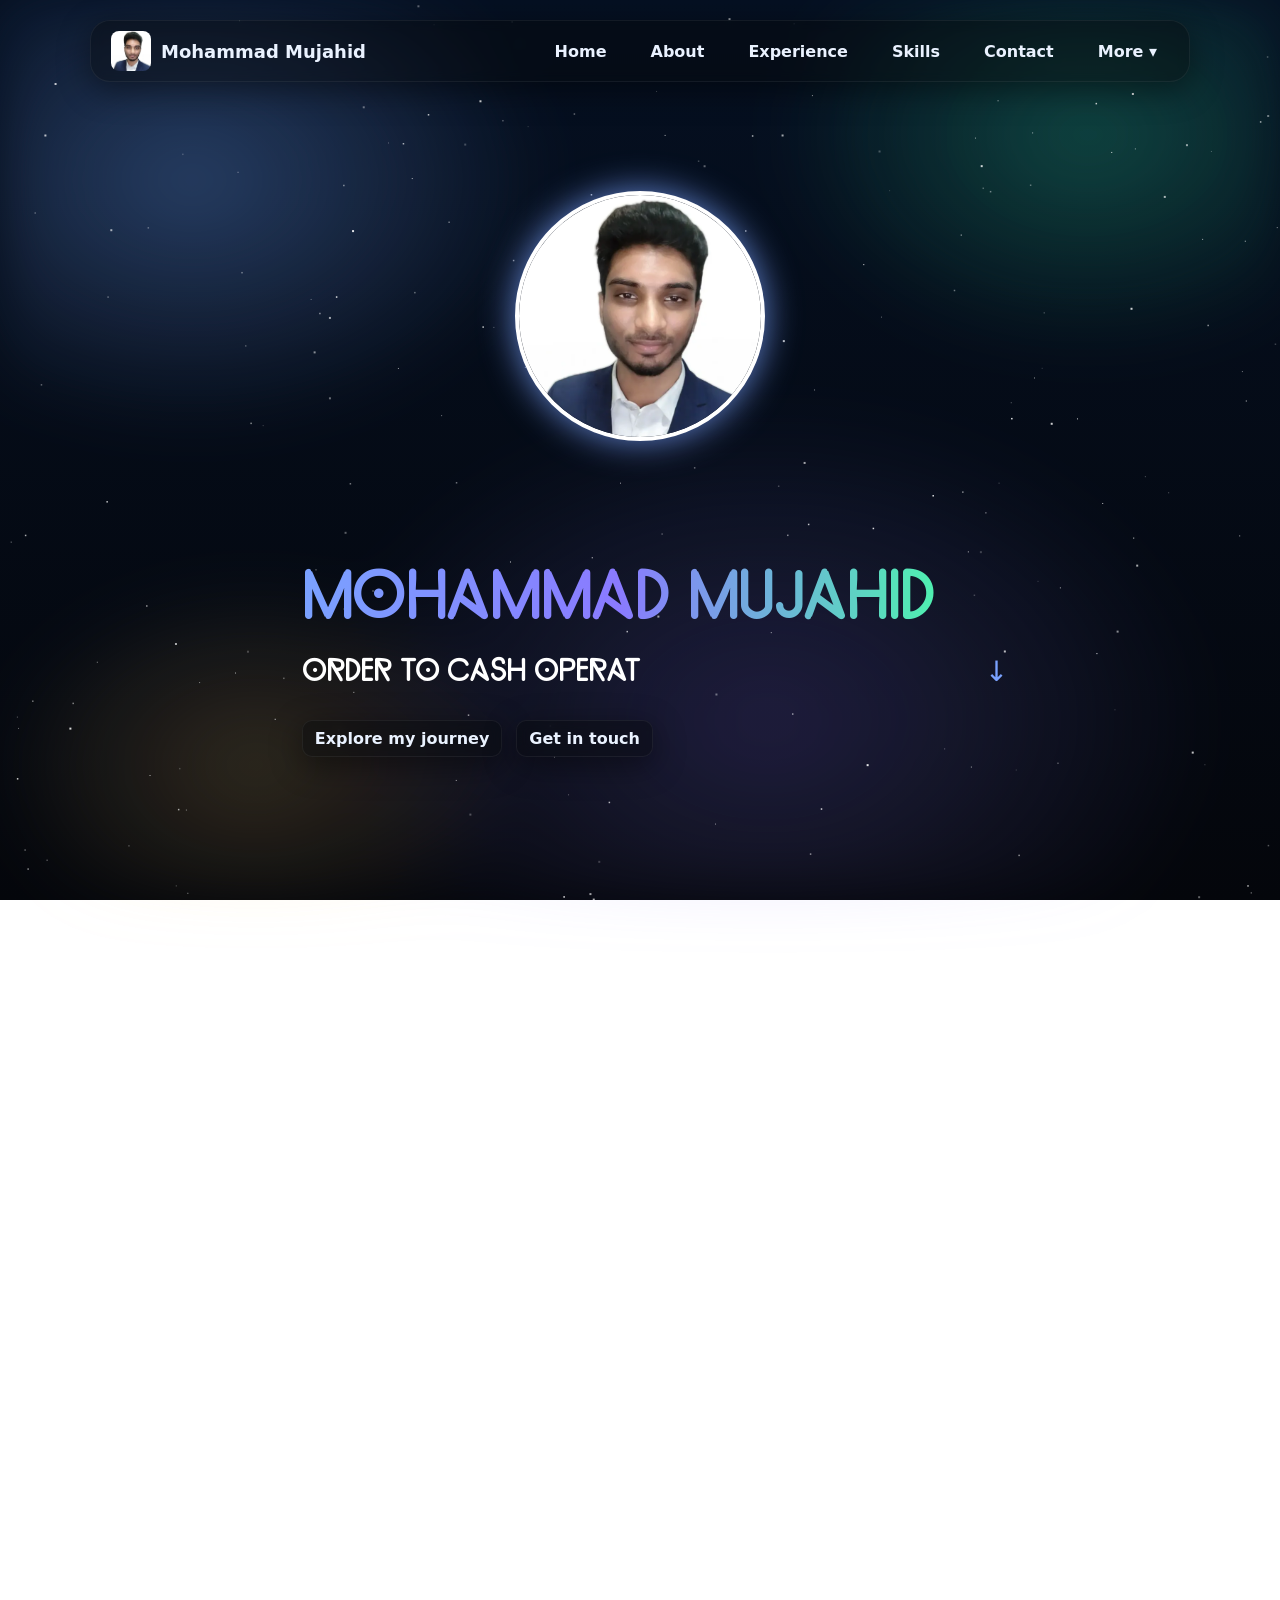
==== commit 1aaa9ed7: "Clean up CSS and remove instant navigation script Removed unused CSS rules and JavaScript for naviga" ====
--- a/index.html
+++ b/index.html
@@ -2986,23 +2986,12 @@
 
 /* Safe performance rules */
 img{max-width:100%;height:auto}
-
-/* Fast in-page navigation: fixed-header offset without layout-shifting :target hacks */
-section[id], #gallup-section { scroll-margin-top: 105px; }
-
-/* Skip layout/paint work for large below-the-fold sections until needed */
-.timeline-section,
-#skills,
-.cert-section,
-#gallup-section,
-#contact {
-  content-visibility: auto;
-  contain-intrinsic-size: 1px 900px;
-}
-
-/* Keep navigation responsive even while heavier widgets are loading */
-#navbar a[href^="#"] { touch-action: manipulation; }
 @media (prefers-reduced-motion:reduce){#nebula,.scroll-down{animation:none!important}}
+
+/* Reliable native in-page navigation */
+html { scroll-behavior: smooth; }
+#about, #experience, #skills, #contact { scroll-margin-top: 110px; }
+
 </style>
 </head>
 <body>
@@ -3424,7 +3413,7 @@
 </div>
 <div class="skills-tab">
 <h3></h3>
-<iframe allowfullscreen="" loading="lazy" fetchpriority="low" src="https://mohammad-mujahid894.github.io/Skills_Constellation/" style="width:100%; height:80vh; border:none;" title="Interactive skills constellation">
+<iframe allowfullscreen="" loading="lazy" src="https://mohammad-mujahid894.github.io/Skills_Constellation/" style="width:100%; height:80vh; border:none;" title="Interactive skills constellation">
 </iframe>
 <!-- Button to view full page -->
 <div class="full-view-btn-container">
@@ -5327,34 +5316,5 @@
 <footer class="copyright">
 <p>© <span id="year"></span> Mohammad Mujahid. All rights reserved.</p>
 </footer>
-
-<script>
-/* Instant, reliable same-page navigation (prevents index.html from reloading). */
-(() => {
-  const headerOffset = () => (document.querySelector('header')?.offsetHeight || 70) + 24;
-
-  document.addEventListener('click', (event) => {
-    const link = event.target.closest('a[href^="#"]');
-    if (!link) return;
-
-    const hash = link.getAttribute('href');
-    if (!hash || hash === '#') return;
-
-    const target = document.querySelector(hash);
-    if (!target) return;
-
-    event.preventDefault();
-
-    const top = target.getBoundingClientRect().top + window.scrollY - headerOffset();
-    window.scrollTo({ top, behavior: 'auto' });
-    history.pushState(null, '', hash);
-
-    document.getElementById('navbar')?.classList.remove('show');
-    document.querySelector('.hamburger')?.classList.remove('active');
-    document.querySelectorAll('.dropdown.open').forEach(el => el.classList.remove('open'));
-  });
-})();
-</script>
-
 </body>
 </html>
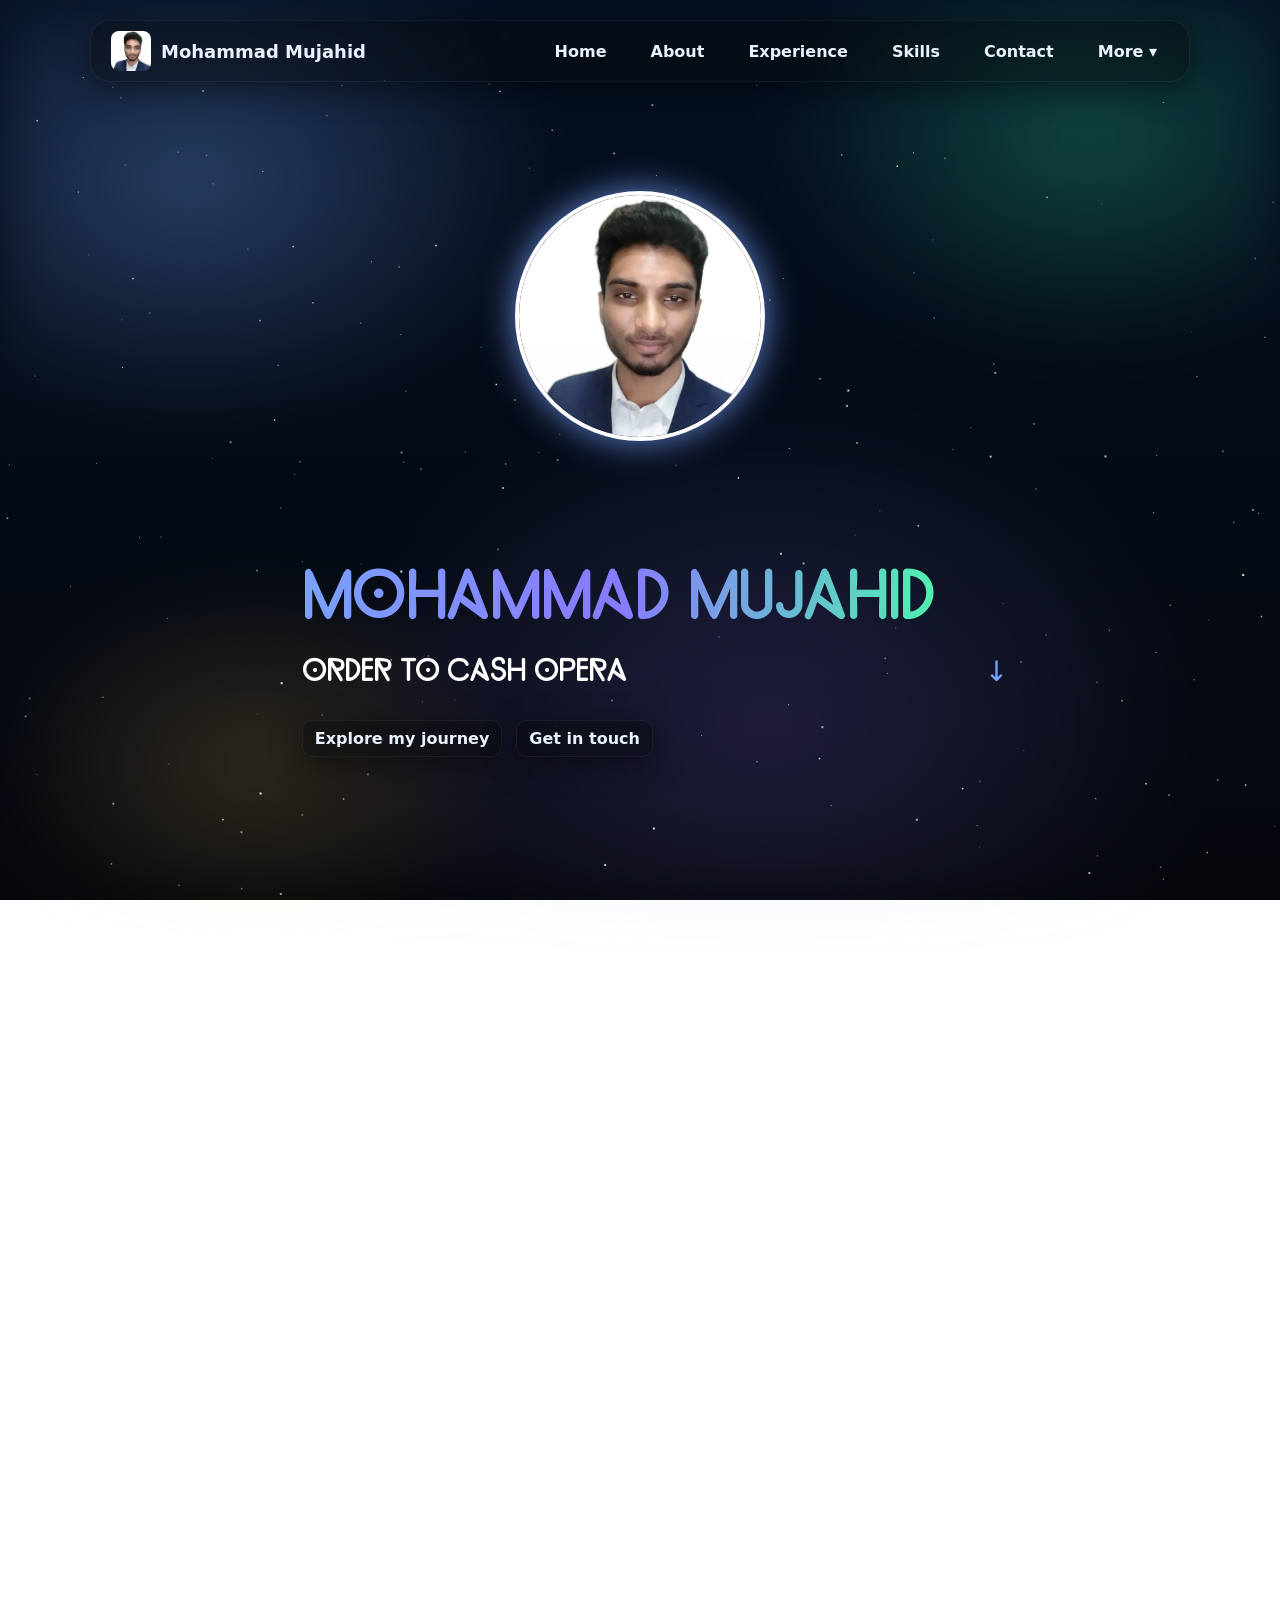
==== commit 8684784f: "Implement certificate modal viewer with responsive design Added styles and functionality for certifi" ====
--- a/index.html
+++ b/index.html
@@ -2991,6 +2991,89 @@
 /* Reliable native in-page navigation */
 html { scroll-behavior: smooth; }
 #about, #experience, #skills, #contact { scroll-margin-top: 110px; }
+
+
+/* ===== FINAL CERTIFICATE VIEWER FIX ===== */
+.cert-modal {
+  position: fixed !important;
+  inset: 0 !important;
+  display: none !important;
+  align-items: center !important;
+  justify-content: center !important;
+  padding: 24px !important;
+  background: rgba(2, 6, 23, 0.86) !important;
+  -webkit-backdrop-filter: blur(10px) !important;
+  backdrop-filter: blur(10px) !important;
+  z-index: 2147483000 !important;
+  overflow: auto !important;
+  overscroll-behavior: contain;
+}
+.cert-modal.show { display: flex !important; }
+.cert-backdrop {
+  position: fixed !important;
+  inset: 0 !important;
+  z-index: 0 !important;
+  cursor: zoom-out;
+}
+.cert-modal-inner {
+  position: relative !important;
+  z-index: 2 !important;
+  width: min(1100px, 94vw) !important;
+  height: min(850px, 90vh) !important;
+  padding: 56px 64px 28px !important;
+  display: flex !important;
+  align-items: center !important;
+  justify-content: center !important;
+  overflow: hidden !important;
+  border-radius: 22px !important;
+  background: #0f172a !important;
+  border: 1px solid rgba(255,255,255,.22) !important;
+  box-shadow: 0 30px 90px rgba(0,0,0,.9) !important;
+}
+.cert-modal-img {
+  display: block !important;
+  width: 100% !important;
+  height: 100% !important;
+  max-width: 100% !important;
+  max-height: 100% !important;
+  object-fit: contain !important;
+  border-radius: 10px !important;
+  background: #fff !important;
+  filter: none !important;
+  opacity: 1 !important;
+}
+.cert-modal-close {
+  position: absolute;
+  top: 12px;
+  right: 14px;
+  z-index: 5;
+  width: 40px;
+  height: 40px;
+  display: grid;
+  place-items: center;
+  border-radius: 999px;
+  border: 1px solid rgba(255,255,255,.28);
+  background: rgba(2,6,23,.92);
+  color: #fff;
+  font-size: 28px;
+  line-height: 1;
+  cursor: pointer;
+}
+.cert-modal-close:hover { background: #1e40af; }
+.cert-modal .modal-arrow { z-index: 5 !important; }
+body.cert-viewer-open { overflow: hidden !important; }
+@media (max-width: 640px) {
+  .cert-modal { padding: 10px !important; }
+  .cert-modal-inner {
+    width: 96vw !important;
+    height: 88vh !important;
+    padding: 52px 42px 18px !important;
+    border-radius: 16px !important;
+  }
+  .cert-modal .modal-left { left: 6px !important; }
+  .cert-modal .modal-right { right: 6px !important; }
+  .cert-modal-close { top: 8px; right: 8px; width: 36px; height: 36px; }
+}
 
 </style>
 </head>
@@ -3479,10 +3562,11 @@
 <!-- Popup modal for full certificate -->
 <div class="cert-modal" id="cert-modal">
 <div class="cert-backdrop"></div>
-<div class="cert-modal-inner">
-<button aria-label="Previous certificate" class="modal-arrow modal-left">‹</button>
+<div class="cert-modal-inner" role="dialog" aria-modal="true" aria-label="Certificate viewer">
+<button aria-label="Close certificate viewer" class="cert-modal-close" type="button">×</button>
+<button aria-label="Previous certificate" class="modal-arrow modal-left" type="button">‹</button>
 <img alt="Full certificate view" class="cert-modal-img" decoding="async" id="cert-modal-img" loading="lazy" src=""/>
-<button aria-label="Next certificate" class="modal-arrow modal-right">›</button>
+<button aria-label="Next certificate" class="modal-arrow modal-right" type="button">›</button>
 </div>
 </div>
 </div>
@@ -4614,234 +4698,154 @@
 </script>
 <script>
 document.addEventListener("DOMContentLoaded", function () {
-  const slider   = document.getElementById("certSlider");
-  const leftBtn  = document.querySelector(".cert-arrow.left");
+  const slider = document.getElementById("certSlider");
+  const leftBtn = document.querySelector(".cert-arrow.left");
   const rightBtn = document.querySelector(".cert-arrow.right");
-
-  if (!slider || !leftBtn || !rightBtn) return;
-
-  // Original slides (real certificates)
+  const modal = document.getElementById("cert-modal");
+  const modalImg = document.getElementById("cert-modal-img");
+  const modalLeft = document.querySelector(".modal-arrow.modal-left");
+  const modalRight = document.querySelector(".modal-arrow.modal-right");
+  const modalBackdrop = document.querySelector(".cert-backdrop");
+  const modalClose = document.querySelector(".cert-modal-close");
+
+  if (!slider || !leftBtn || !rightBtn || !modal || !modalImg) return;
+
+  /* Move the fixed modal directly under body so no parent stacking context can hide it. */
+  document.body.appendChild(modal);
+
   const realSlides = Array.from(slider.querySelectorAll(".cert-slide"));
-  const realCount  = realSlides.length;
+  const realCount = realSlides.length;
   if (!realCount) return;
 
-  /* ========= Infinite loop setup: clone edges ========= */
   const firstClone = realSlides[0].cloneNode(true);
-  const lastClone  = realSlides[realCount - 1].cloneNode(true);
-
-  slider.appendChild(firstClone);             // ... 1 2 3 4 5 [clone of 1]
-  slider.insertBefore(lastClone, realSlides[0]); // [clone of 5] 1 2 3 4 5 ...
-
-  let slides = Array.from(slider.querySelectorAll(".cert-slide"));
-
-  let index           = 1; // start on first REAL slide (after left clone)
-  let slideWidth      = slider.clientWidth;
-  let isDragging      = false;
-  let startX          = 0;
-  let currentTranslate = 0;
-  let prevTranslate    = 0;
-  const isMobile = window.innerWidth <= 768;
-
-  function setSlideWidth() {
-    slideWidth = slider.clientWidth;
-    goToIndex(index, false);
-  }
-
-  function goToIndex(targetIndex, withTransition = true) {
-    if (withTransition) {
-      slider.style.transition = "transform 0.35s ease";
-    } else {
-      slider.style.transition = "none";
+  const lastClone = realSlides[realCount - 1].cloneNode(true);
+  firstClone.setAttribute("aria-hidden", "true");
+  lastClone.setAttribute("aria-hidden", "true");
+  slider.appendChild(firstClone);
+  slider.insertBefore(lastClone, realSlides[0]);
+
+  const slides = Array.from(slider.querySelectorAll(".cert-slide"));
+  let index = 1;
+  let modalIndex = 0;
+  let slideWidth = 0;
+  let autoplayId = null;
+  let snapTimer = null;
+  let pointerStart = 0;
+  let pointerDelta = 0;
+  let dragging = false;
+
+  function measure() {
+    slideWidth = slider.getBoundingClientRect().width || 1;
+    goTo(index, false);
+  }
+
+  function goTo(target, animate = true) {
+    index = target;
+    slider.style.transition = animate ? "transform .35s ease" : "none";
+    slider.style.transform = `translate3d(${-index * slideWidth}px,0,0)`;
+  }
+
+  function normalizeClone() {
+    if (index === 0) goTo(realCount, false);
+    if (index === realCount + 1) goTo(1, false);
+  }
+
+  function move(direction) {
+    clearTimeout(snapTimer);
+    goTo(index + direction, true);
+    snapTimer = setTimeout(normalizeClone, 380);
+  }
+
+  function stopAutoplay() {
+    if (autoplayId !== null) clearInterval(autoplayId);
+    autoplayId = null;
+  }
+
+  function startAutoplay() {
+    stopAutoplay();
+    if (!modal.classList.contains("show") && !document.hidden) {
+      autoplayId = setInterval(() => move(1), 3500);
     }
-    slider.style.transform = `translateX(-${targetIndex * slideWidth}px)`;
-  }
-
-  // After animating onto a clone, snap back to corresponding real slide
-  function snapIfClone() {
-    if (index === slides.length - 1) {
-      // on right clone (copy of first)
-      index = 1;
-      goToIndex(index, false);
-    } else if (index === 0) {
-      // on left clone (copy of last)
-      index = slides.length - 2;
-      goToIndex(index, false);
-    }
-  }
-
-  window.addEventListener("resize", setSlideWidth);
-  setSlideWidth();
-
-  /* ========= AUTOPLAY ========= */
-  function nextSlide() {
-    index++;
-    goToIndex(index, true);
-    setTimeout(snapIfClone, 360);
-  }
-
-  function prevSlide() {
-    index--;
-    goToIndex(index, true);
-    setTimeout(snapIfClone, 360);
-  }
-
-  let autoPlayInterval = setInterval(nextSlide, 3000);
-
-  function stopAutoPlay() {
-    clearInterval(autoPlayInterval);
-  }
-
-  function resumeAutoPlay() {
-    autoPlayInterval = setInterval(nextSlide, 3000);
-  }
-
-  // Arrow buttons
-  rightBtn.addEventListener("click", () => {
-    stopAutoPlay();
-    nextSlide();
-    resumeAutoPlay();
-  });
-
-  leftBtn.addEventListener("click", () => {
-    stopAutoPlay();
-    prevSlide();
-    resumeAutoPlay();
-  });
-
-  /* ========= DRAG / SWIPE ========= */
-  /* ========= DRAG / SWIPE ========= */
-  const getX = (e) =>
-    e.type.includes("mouse") ? e.pageX : e.touches[0].clientX;
-
-  // ❗ Enable drag/swipe only on desktop/laptop
-  if (!isMobile) {
-    slides.forEach((slide) => {
-      const start = (e) => {
-        stopAutoPlay();
-        isDragging = true;
-        startX = getX(e);
-        prevTranslate = -index * slideWidth;
-        slider.style.transition = "none";
-      };
-
-      const move = (e) => {
-        if (!isDragging) return;
-        const currentX = getX(e);
-        const diff = currentX - startX;
-        currentTranslate = prevTranslate + diff;
-        slider.style.transform = `translateX(${currentTranslate}px)`;
-      };
-
-      const end = () => {
-        if (!isDragging) return;
-        isDragging = false;
-
-        const moved = currentTranslate - prevTranslate;
-        if (moved < -60) {
-          index++;
-        } else if (moved > 60) {
-          index--;
-        }
-
-        goToIndex(index, true);
-        setTimeout(snapIfClone, 360);
-        resumeAutoPlay();
-      };
-
-      // Mouse
-      slide.addEventListener("mousedown", start);
-      slide.addEventListener("mousemove", move);
-      slide.addEventListener("mouseup", end);
-      slide.addEventListener("mouseleave", end);
-
-      // Touch (desktop touchscreens only, still fine)
-      slide.addEventListener("touchstart", start, { passive: true });
-      slide.addEventListener("touchmove", move, { passive: true });
-      slide.addEventListener("touchend", end);
-    });
-  }
-
-
-  /* ========= MODAL (FULL VIEW) – uses ONLY real slides ========= */
-  const modal         = document.getElementById("cert-modal");
-  const modalImg      = document.getElementById("cert-modal-img");
-  const modalLeft     = document.querySelector(".modal-arrow.modal-left");
-  const modalRight    = document.querySelector(".modal-arrow.modal-right");
-  const modalBackdrop = document.querySelector(".cert-backdrop");
-
-  let modalIndex = 0; // 0..realCount-1
-
-  function openModal(realIdx) {
-    modalIndex = realIdx;
-    modalImg.src = realSlides[modalIndex].src;
+  }
+
+  function showModalImage() {
+    const source = realSlides[modalIndex].currentSrc || realSlides[modalIndex].src;
+    modalImg.removeAttribute("loading");
+    modalImg.src = source;
+    modalImg.alt = realSlides[modalIndex].alt || "Certificate preview";
+  }
+
+  function openModal(realIndex) {
+    modalIndex = (realIndex + realCount) % realCount;
+    showModalImage();
     modal.classList.add("show");
-    document.body.style.overflow = "hidden";
-    stopAutoPlay();
+    document.body.classList.add("cert-viewer-open");
+    stopAutoplay();
+    modalClose?.focus({ preventScroll: true });
   }
 
   function closeModal() {
     modal.classList.remove("show");
-    document.body.style.overflow = "";
-    resumeAutoPlay();
-  }
-
-  function showNextModal() {
-    modalIndex = (modalIndex + 1) % realCount;
-    modalImg.src = realSlides[modalIndex].src;
-    index = modalIndex + 1; // +1 because of left clone
-    goToIndex(index, true);
-  }
-
-  function showPrevModal() {
-    modalIndex = (modalIndex - 1 + realCount) % realCount;
-    modalImg.src = realSlides[modalIndex].src;
-    index = modalIndex + 1;
-    goToIndex(index, true);
-  }
-
-  // Clicking any slide – map clones to correct real index
-  slides.forEach((slide, i) => {
+    document.body.classList.remove("cert-viewer-open");
+    startAutoplay();
+  }
+
+  function changeModal(direction) {
+    modalIndex = (modalIndex + direction + realCount) % realCount;
+    showModalImage();
+    goTo(modalIndex + 1, true);
+  }
+
+  rightBtn.addEventListener("click", () => { move(1); startAutoplay(); });
+  leftBtn.addEventListener("click", () => { move(-1); startAutoplay(); });
+
+  slides.forEach((slide, position) => {
     slide.addEventListener("click", () => {
-      let realIdx;
-      if (i === 0) {
-        realIdx = realCount - 1;              // left clone → last real
-      } else if (i === slides.length - 1) {
-        realIdx = 0;                          // right clone → first real
-      } else {
-        realIdx = i - 1;                      // normal case
-      }
-      openModal(realIdx);
+      if (Math.abs(pointerDelta) > 8) return;
+      const realIndex = position === 0 ? realCount - 1 : position === slides.length - 1 ? 0 : position - 1;
+      openModal(realIndex);
     });
   });
 
-  // Modal arrows
-  if (modalRight) {
-    modalRight.addEventListener("click", (e) => {
-      e.stopPropagation();
-      showNextModal();
-    });
-  }
-  if (modalLeft) {
-    modalLeft.addEventListener("click", (e) => {
-      e.stopPropagation();
-      showPrevModal();
-    });
-  }
-
-  // Click blur background to close
-  if (modalBackdrop) {
-    modalBackdrop.addEventListener("click", () => {
-      closeModal();
-    });
-  }
-
-  // ESC / Backspace to close
-  document.addEventListener("keydown", (e) => {
-    if ((e.key === "Escape" || e.key === "Backspace") &&
-        modal.classList.contains("show")) {
-      closeModal();
-    }
+  slider.addEventListener("pointerdown", event => {
+    dragging = true;
+    pointerStart = event.clientX;
+    pointerDelta = 0;
+    stopAutoplay();
+    slider.setPointerCapture?.(event.pointerId);
   });
+  slider.addEventListener("pointermove", event => {
+    if (!dragging) return;
+    pointerDelta = event.clientX - pointerStart;
+  });
+  slider.addEventListener("pointerup", () => {
+    if (!dragging) return;
+    dragging = false;
+    if (pointerDelta < -60) move(1);
+    else if (pointerDelta > 60) move(-1);
+    startAutoplay();
+    setTimeout(() => { pointerDelta = 0; }, 0);
+  });
+  slider.addEventListener("pointercancel", () => { dragging = false; pointerDelta = 0; startAutoplay(); });
+
+  modalRight?.addEventListener("click", event => { event.stopPropagation(); changeModal(1); });
+  modalLeft?.addEventListener("click", event => { event.stopPropagation(); changeModal(-1); });
+  modalClose?.addEventListener("click", closeModal);
+  modalBackdrop?.addEventListener("click", closeModal);
+  modal.querySelector(".cert-modal-inner")?.addEventListener("click", event => event.stopPropagation());
+  modal.addEventListener("click", event => { if (event.target === modal) closeModal(); });
+
+  document.addEventListener("keydown", event => {
+    if (!modal.classList.contains("show")) return;
+    if (event.key === "Escape") closeModal();
+    if (event.key === "ArrowRight") changeModal(1);
+    if (event.key === "ArrowLeft") changeModal(-1);
+  });
+  document.addEventListener("visibilitychange", () => document.hidden ? stopAutoplay() : startAutoplay());
+  window.addEventListener("resize", measure, { passive: true });
+
+  measure();
+  startAutoplay();
 });
 </script>
 <script>
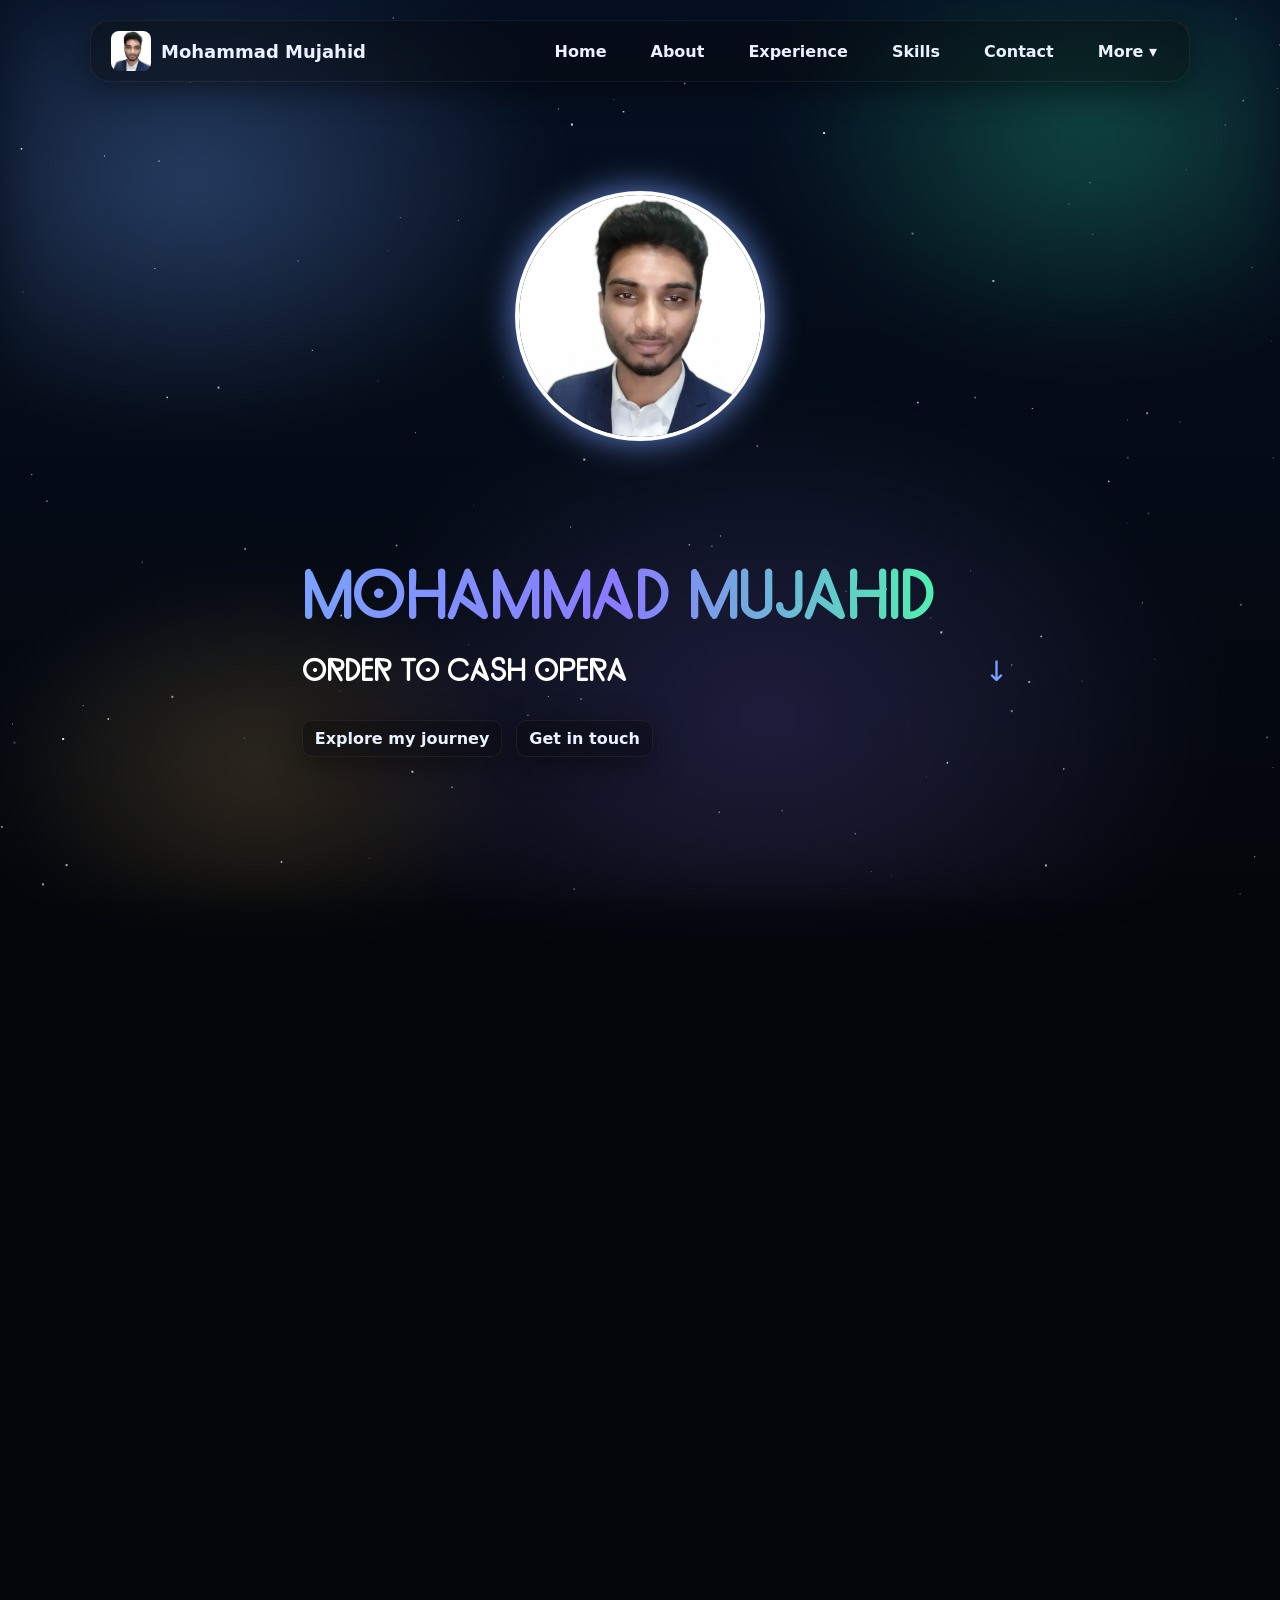
==== commit 26339cf7: "Update index.html" ====
--- a/index.html
+++ b/index.html
@@ -3075,9 +3075,59 @@
   .cert-modal-close { top: 8px; right: 8px; width: 36px; height: 36px; }
 }
 
+
+/* ===== 2026 PERFORMANCE + CERTIFICATE VIEWER RESTRUCTURE ===== */
+:root{--bg:#04060b;--fg:#eaf2ff;--muted:#9fb2d8;--glass:rgba(8,12,20,.78);--stroke:rgba(255,255,255,.12);--accent1:#7aa2ff;--accent2:#8a7aff;--accent3:#4ff0b0}
+html{scroll-behavior:smooth}
+body{background:#04060b linear-gradient(180deg,#051022 0%,#04060b 100%);overflow-x:hidden}
+#about,#experience,#skills,#contact{scroll-margin-top:100px}
+:target::before{display:none!important}
+/* Avoid expensive blur on dozens of scrolling cards; retain it only in the fixed header. */
+.glass,.glassy-card,.stat-card,.timeline-content,.tag,.badge,.linkedin-premium-card{backdrop-filter:none!important;-webkit-backdrop-filter:none!important}
+.timeline-content,.stat-card,.glassy-card{will-change:auto!important}
+/* Browser can skip below-fold paint/layout until approached. */
+.cert-section,#gallup-section,#contact{content-visibility:auto;contain-intrinsic-size:auto 900px}
+/* Keep the certificate slider GPU-stable. */
+.cert-slider{will-change:transform;touch-action:pan-y}
+.cert-slide{user-select:none;-webkit-user-drag:none}
+.cert-live-count{position:absolute;left:50%;bottom:8px;transform:translateX(-50%);z-index:6;padding:6px 12px;border-radius:999px;background:rgba(2,6,23,.88);border:1px solid rgba(255,255,255,.18);color:#eaf2ff;font-size:12px;pointer-events:none}
+/* Viewer is a direct body child: no transformed parent or overflow can clip it. */
+.cert-modal{position:fixed!important;inset:0!important;display:none!important;align-items:center!important;justify-content:center!important;padding:18px!important;background:rgba(2,6,23,.9)!important;z-index:2147483646!important;overflow:auto!important}
+.cert-modal.is-open{display:flex!important}
+.cert-backdrop{position:fixed!important;inset:0!important;z-index:0!important;cursor:zoom-out}
+.cert-modal-inner{position:relative!important;z-index:1!important;width:min(1120px,96vw)!important;height:min(860px,94vh)!important;padding:54px 64px 24px!important;border-radius:20px!important;background:#0b1220!important;border:1px solid rgba(255,255,255,.2)!important;box-shadow:0 28px 90px rgba(0,0,0,.9)!important;display:flex!important;align-items:center!important;justify-content:center!important;overflow:hidden!important}
+.cert-modal-figure{width:100%;height:100%;margin:0;display:grid;grid-template-rows:minmax(0,1fr) auto;gap:10px;min-width:0}
+.cert-modal-img{display:block!important;width:100%!important;height:100%!important;min-height:0!important;object-fit:contain!important;background:#fff!important;border-radius:8px!important;filter:none!important;opacity:1!important}
+.cert-modal-caption{display:flex;justify-content:space-between;gap:18px;color:#eaf2ff;font-size:13px;line-height:1.35;text-align:left}
+#cert-modal-title{overflow:hidden;text-overflow:ellipsis;white-space:nowrap}
+#cert-modal-count{color:#9fb2d8;white-space:nowrap}
+.cert-modal-close{position:absolute;top:10px;right:12px;z-index:4;width:38px;height:38px;border-radius:50%;border:1px solid rgba(255,255,255,.25);background:#111c31;color:#fff;font-size:26px;line-height:1;cursor:pointer}
+.cert-modal .modal-arrow{z-index:4!important}
+body.cert-viewer-open{overflow:hidden!important}
+@media(max-width:640px){.cert-modal{padding:8px!important}.cert-modal-inner{width:98vw!important;height:92vh!important;padding:50px 40px 16px!important;border-radius:14px!important}.cert-modal .modal-left{left:4px!important}.cert-modal .modal-right{right:4px!important}.cert-modal-caption{font-size:11px}.cert-modal-close{top:7px;right:7px}}
+@media(max-width:768px){#nebula{filter:blur(14px) saturate(115%)!important}.timeline-content{transition:none!important}.stat-card:hover,.glassy-card:hover,.timeline-content:hover{transform:none!important}}
+
 </style>
 </head>
 <body>
+
+<!-- Certificate viewer: kept directly under body for reliable fixed positioning -->
+<div class="cert-modal" id="cert-modal" aria-hidden="true">
+  <div class="cert-backdrop" data-cert-close></div>
+  <div class="cert-modal-inner" role="dialog" aria-modal="true" aria-labelledby="cert-modal-title">
+    <button aria-label="Close certificate viewer" class="cert-modal-close" type="button" data-cert-close>×</button>
+    <button aria-label="Previous certificate" class="modal-arrow modal-left" type="button">‹</button>
+    <figure class="cert-modal-figure">
+      <img alt="Certificate preview" class="cert-modal-img" id="cert-modal-img" src="">
+      <figcaption class="cert-modal-caption">
+        <span id="cert-modal-title">Certificate</span>
+        <span id="cert-modal-count">1 of 31</span>
+      </figcaption>
+    </figure>
+    <button aria-label="Next certificate" class="modal-arrow modal-right" type="button">›</button>
+  </div>
+</div>
+
 <!-- ===== BACKGROUND LAYERS ===== -->
 <canvas aria-hidden="true" class="layer" id="stars1"></canvas>
 <canvas aria-hidden="true" class="layer" id="stars2"></canvas>
@@ -3557,19 +3607,10 @@
 <img alt="Accenture We Innovate Certificate for Continuous Innovation" class="cert-slide" decoding="async" loading="lazy" src="certificates/M30.webp"/>
 </div>
 <button aria-label="Next certificate" class="cert-arrow right">›</button>
-</div>
-</div>
-<!-- Popup modal for full certificate -->
-<div class="cert-modal" id="cert-modal">
-<div class="cert-backdrop"></div>
-<div class="cert-modal-inner" role="dialog" aria-modal="true" aria-label="Certificate viewer">
-<button aria-label="Close certificate viewer" class="cert-modal-close" type="button">×</button>
-<button aria-label="Previous certificate" class="modal-arrow modal-left" type="button">‹</button>
-<img alt="Full certificate view" class="cert-modal-img" decoding="async" id="cert-modal-img" loading="lazy" src=""/>
-<button aria-label="Next certificate" class="modal-arrow modal-right" type="button">›</button>
-</div>
-</div>
-</div>
+<div class="cert-live-count" id="cert-live-count" aria-live="polite">1 of 31</div>
+</div>
+</div>
+
 </section>
 <!-- ===== Aperian GlobeSmart Profile ===== -->
 <!-- ===== Aperian GlobeSmart Profile ===== -->
@@ -3871,8 +3912,8 @@
 (()=>{
 const reduced=matchMedia('(prefers-reduced-motion: reduce)').matches;
 const fine=matchMedia('(pointer:fine)').matches;
-const dpr=Math.min(1.5,devicePixelRatio||1);
-const configs=[{id:'stars1',count:90,speed:.15,size:1},{id:'stars2',count:70,speed:.35,size:1.5},{id:'stars3',count:45,speed:.65,size:2}];
+const dpr=1;
+const configs=[{id:'stars1',count:55,speed:.15,size:1},{id:'stars2',count:36,speed:.35,size:1.5},{id:'stars3',count:22,speed:.65,size:2}];
 let mx=0,my=0,pending=false;
 const fields=configs.map(c=>{const canvas=document.getElementById(c.id),ctx=canvas.getContext('2d');let w,h,stars;
 function resize(){w=canvas.width=Math.round(innerWidth*dpr);h=canvas.height=Math.round(innerHeight*dpr);canvas.style.width=innerWidth+'px';canvas.style.height=innerHeight+'px';stars=Array.from({length:c.count},()=>({x:Math.random()*w,y:Math.random()*h,a:Math.random()*.7+.2}));}
@@ -3883,7 +3924,7 @@
 addEventListener('resize',()=>{fields.forEach(f=>f.resize());queue();},{passive:true});
 if(fine&&!reduced)addEventListener('mousemove',e=>{mx=e.clientX/innerWidth-.5;my=e.clientY/innerHeight-.5;queue();},{passive:true});
 document.addEventListener('visibilitychange',queue);queue();
-if(fine&&!reduced){const sparks=[];let last=0;addEventListener('mousemove',e=>{const now=performance.now();if(now-last<40)return;last=now;const q=document.createElement('span');q.className='spark';q.style.left=e.clientX+'px';q.style.top=e.clientY+'px';document.body.appendChild(q);sparks.push(q);if(sparks.length>16)sparks.shift()?.remove();setTimeout(()=>q.remove(),700);},{passive:true});}
+
 document.querySelectorAll('.tilt').forEach(el=>{el.addEventListener('mousemove',e=>{const r=el.getBoundingClientRect(),x=(e.clientX-r.left)/r.width,y=(e.clientY-r.top)/r.height;el.style.transform=`rotateX(${(0.5-y)*10}deg) rotateY(${(x-0.5)*10}deg)`;},{passive:true});el.addEventListener('mouseleave',()=>el.style.transform='rotateX(0deg) rotateY(0deg)');});
 })();
 </script>
@@ -3893,52 +3934,26 @@
   }
     // Counter animation
 const counters = document.querySelectorAll('.counter');
-const speed = 200; // smaller = faster
-
 const animateCounters = (entries, observer) => {
   entries.forEach(entry => {
-    if (entry.isIntersecting) {
-      const counter = entry.target;
-
-      const updateCount = () => {
-        const target = +counter.getAttribute('data-target');
-        const current = +counter.innerText;
-
-        const increment = Math.ceil(target / speed);
-
-        if (current < target) {
-          counter.innerText = current + increment;
-          setTimeout(updateCount, 20);
-        } else {
-          counter.innerText = target;
-        }
-      };
-
-      updateCount();
-      observer.unobserve(counter);
-    }
+    if (!entry.isIntersecting) return;
+    const el = entry.target;
+    const target = Number(el.dataset.target || 0);
+    const start = performance.now();
+    const duration = 700;
+    const tick = now => {
+      const progress = Math.min(1, (now - start) / duration);
+      el.textContent = Math.round(target * (1 - Math.pow(1 - progress, 3)));
+      if (progress < 1) requestAnimationFrame(tick);
+    };
+    requestAnimationFrame(tick);
+    observer.unobserve(el);
   });
 };
-
-const observer = new IntersectionObserver(animateCounters, { threshold: 0.3 });
+const observer = new IntersectionObserver(animateCounters, { threshold: 0.25 });
 counters.forEach(counter => observer.observe(counter));
 </script>
-<script>
-const entries = document.querySelectorAll('.entry');
-const stars = document.querySelectorAll('.star');
-
-window.addEventListener('scroll', () => {
-  entries.forEach((entry, i) => {
-    const rect = entry.getBoundingClientRect();
-    if (rect.top >= 100 && rect.top < window.innerHeight / 2) {
-      entries.forEach(e => e.classList.remove('active'));
-      stars.forEach(s => s.classList.remove('active'));
-      entry.classList.add('active');
-      stars[i].classList.add('active');
-    }
-  });
-});
-</script>
+
 <script>
   const openCertifications = document.getElementById("openCertifications");
 
@@ -4697,158 +4712,6 @@
 
 </script>
 <script>
-document.addEventListener("DOMContentLoaded", function () {
-  const slider = document.getElementById("certSlider");
-  const leftBtn = document.querySelector(".cert-arrow.left");
-  const rightBtn = document.querySelector(".cert-arrow.right");
-  const modal = document.getElementById("cert-modal");
-  const modalImg = document.getElementById("cert-modal-img");
-  const modalLeft = document.querySelector(".modal-arrow.modal-left");
-  const modalRight = document.querySelector(".modal-arrow.modal-right");
-  const modalBackdrop = document.querySelector(".cert-backdrop");
-  const modalClose = document.querySelector(".cert-modal-close");
-
-  if (!slider || !leftBtn || !rightBtn || !modal || !modalImg) return;
-
-  /* Move the fixed modal directly under body so no parent stacking context can hide it. */
-  document.body.appendChild(modal);
-
-  const realSlides = Array.from(slider.querySelectorAll(".cert-slide"));
-  const realCount = realSlides.length;
-  if (!realCount) return;
-
-  const firstClone = realSlides[0].cloneNode(true);
-  const lastClone = realSlides[realCount - 1].cloneNode(true);
-  firstClone.setAttribute("aria-hidden", "true");
-  lastClone.setAttribute("aria-hidden", "true");
-  slider.appendChild(firstClone);
-  slider.insertBefore(lastClone, realSlides[0]);
-
-  const slides = Array.from(slider.querySelectorAll(".cert-slide"));
-  let index = 1;
-  let modalIndex = 0;
-  let slideWidth = 0;
-  let autoplayId = null;
-  let snapTimer = null;
-  let pointerStart = 0;
-  let pointerDelta = 0;
-  let dragging = false;
-
-  function measure() {
-    slideWidth = slider.getBoundingClientRect().width || 1;
-    goTo(index, false);
-  }
-
-  function goTo(target, animate = true) {
-    index = target;
-    slider.style.transition = animate ? "transform .35s ease" : "none";
-    slider.style.transform = `translate3d(${-index * slideWidth}px,0,0)`;
-  }
-
-  function normalizeClone() {
-    if (index === 0) goTo(realCount, false);
-    if (index === realCount + 1) goTo(1, false);
-  }
-
-  function move(direction) {
-    clearTimeout(snapTimer);
-    goTo(index + direction, true);
-    snapTimer = setTimeout(normalizeClone, 380);
-  }
-
-  function stopAutoplay() {
-    if (autoplayId !== null) clearInterval(autoplayId);
-    autoplayId = null;
-  }
-
-  function startAutoplay() {
-    stopAutoplay();
-    if (!modal.classList.contains("show") && !document.hidden) {
-      autoplayId = setInterval(() => move(1), 3500);
-    }
-  }
-
-  function showModalImage() {
-    const source = realSlides[modalIndex].currentSrc || realSlides[modalIndex].src;
-    modalImg.removeAttribute("loading");
-    modalImg.src = source;
-    modalImg.alt = realSlides[modalIndex].alt || "Certificate preview";
-  }
-
-  function openModal(realIndex) {
-    modalIndex = (realIndex + realCount) % realCount;
-    showModalImage();
-    modal.classList.add("show");
-    document.body.classList.add("cert-viewer-open");
-    stopAutoplay();
-    modalClose?.focus({ preventScroll: true });
-  }
-
-  function closeModal() {
-    modal.classList.remove("show");
-    document.body.classList.remove("cert-viewer-open");
-    startAutoplay();
-  }
-
-  function changeModal(direction) {
-    modalIndex = (modalIndex + direction + realCount) % realCount;
-    showModalImage();
-    goTo(modalIndex + 1, true);
-  }
-
-  rightBtn.addEventListener("click", () => { move(1); startAutoplay(); });
-  leftBtn.addEventListener("click", () => { move(-1); startAutoplay(); });
-
-  slides.forEach((slide, position) => {
-    slide.addEventListener("click", () => {
-      if (Math.abs(pointerDelta) > 8) return;
-      const realIndex = position === 0 ? realCount - 1 : position === slides.length - 1 ? 0 : position - 1;
-      openModal(realIndex);
-    });
-  });
-
-  slider.addEventListener("pointerdown", event => {
-    dragging = true;
-    pointerStart = event.clientX;
-    pointerDelta = 0;
-    stopAutoplay();
-    slider.setPointerCapture?.(event.pointerId);
-  });
-  slider.addEventListener("pointermove", event => {
-    if (!dragging) return;
-    pointerDelta = event.clientX - pointerStart;
-  });
-  slider.addEventListener("pointerup", () => {
-    if (!dragging) return;
-    dragging = false;
-    if (pointerDelta < -60) move(1);
-    else if (pointerDelta > 60) move(-1);
-    startAutoplay();
-    setTimeout(() => { pointerDelta = 0; }, 0);
-  });
-  slider.addEventListener("pointercancel", () => { dragging = false; pointerDelta = 0; startAutoplay(); });
-
-  modalRight?.addEventListener("click", event => { event.stopPropagation(); changeModal(1); });
-  modalLeft?.addEventListener("click", event => { event.stopPropagation(); changeModal(-1); });
-  modalClose?.addEventListener("click", closeModal);
-  modalBackdrop?.addEventListener("click", closeModal);
-  modal.querySelector(".cert-modal-inner")?.addEventListener("click", event => event.stopPropagation());
-  modal.addEventListener("click", event => { if (event.target === modal) closeModal(); });
-
-  document.addEventListener("keydown", event => {
-    if (!modal.classList.contains("show")) return;
-    if (event.key === "Escape") closeModal();
-    if (event.key === "ArrowRight") changeModal(1);
-    if (event.key === "ArrowLeft") changeModal(-1);
-  });
-  document.addEventListener("visibilitychange", () => document.hidden ? stopAutoplay() : startAutoplay());
-  window.addEventListener("resize", measure, { passive: true });
-
-  measure();
-  startAutoplay();
-});
-</script>
-<script>
 function openMobileModal(html){
   const modal = document.getElementById("mobileModal");
   const body = document.getElementById("mobileModalBody");
@@ -5320,5 +5183,119 @@
 <footer class="copyright">
 <p>© <span id="year"></span> Mohammad Mujahid. All rights reserved.</p>
 </footer>
+
+<script>
+/* Certificate slider/viewer: delegated clicks, viewport-only autoplay, numbering. */
+(() => {
+  const init = () => {
+    const slider = document.getElementById('certSlider');
+    const shell = slider?.closest('.cert-slider-container');
+    const modal = document.getElementById('cert-modal');
+    if (!slider || !shell || !modal || modal.dataset.ready === '1') return;
+    modal.dataset.ready = '1';
+
+    const slides = Array.from(slider.querySelectorAll('.cert-slide'));
+    const total = slides.length;
+    const previewCount = document.getElementById('cert-live-count');
+    const modalImg = document.getElementById('cert-modal-img');
+    const modalTitle = document.getElementById('cert-modal-title');
+    const modalCount = document.getElementById('cert-modal-count');
+    let current = 0;
+    let timer = 0;
+    let visible = false;
+    let modalOpen = false;
+    let startX = 0;
+    let moved = 0;
+
+    const updateNumbers = () => {
+      const text = `${current + 1} of ${total}`;
+      if (previewCount) previewCount.textContent = text;
+      if (modalCount) modalCount.textContent = text;
+    };
+
+    const render = (animate = true) => {
+      slider.style.transition = animate ? 'transform .35s ease' : 'none';
+      slider.style.transform = `translate3d(${-current * 100}%,0,0)`;
+      updateNumbers();
+    };
+
+    const stop = () => { if (timer) clearInterval(timer); timer = 0; };
+    const start = () => {
+      stop();
+      if (visible && !modalOpen && !document.hidden && total > 1) {
+        timer = setInterval(() => { current = (current + 1) % total; render(); }, 3500);
+      }
+    };
+
+    const open = index => {
+      current = (index + total) % total;
+      render(false);
+      const slide = slides[current];
+      modalImg.src = slide.currentSrc || slide.getAttribute('src');
+      modalImg.alt = slide.alt || 'Certificate preview';
+      modalTitle.textContent = slide.alt || 'Certificate';
+      modal.classList.add('is-open');
+      modal.setAttribute('aria-hidden','false');
+      document.body.classList.add('cert-viewer-open');
+      modalOpen = true;
+      stop();
+      modal.querySelector('.cert-modal-close')?.focus({preventScroll:true});
+    };
+
+    const close = () => {
+      modal.classList.remove('is-open');
+      modal.setAttribute('aria-hidden','true');
+      document.body.classList.remove('cert-viewer-open');
+      modalOpen = false;
+      start();
+    };
+
+    const modalMove = delta => {
+      current = (current + delta + total) % total;
+      const slide = slides[current];
+      modalImg.src = slide.currentSrc || slide.getAttribute('src');
+      modalImg.alt = slide.alt || 'Certificate preview';
+      modalTitle.textContent = slide.alt || 'Certificate';
+      render(false);
+    };
+
+    shell.addEventListener('click', event => {
+      if (event.target.closest('.cert-arrow.right')) { current = (current + 1) % total; render(); start(); return; }
+      if (event.target.closest('.cert-arrow.left')) { current = (current - 1 + total) % total; render(); start(); return; }
+      const image = event.target.closest('.cert-slide');
+      if (image && Math.abs(moved) < 10) open(slides.indexOf(image));
+    });
+
+    slider.addEventListener('pointerdown', e => { startX=e.clientX; moved=0; stop(); });
+    slider.addEventListener('pointermove', e => { if(startX) moved=e.clientX-startX; });
+    slider.addEventListener('pointerup', () => {
+      if (moved < -55) { current=(current+1)%total; render(); }
+      else if (moved > 55) { current=(current-1+total)%total; render(); }
+      startX=0; setTimeout(()=>{moved=0},0); start();
+    });
+
+    modal.addEventListener('click', event => {
+      if (event.target.closest('[data-cert-close]') || event.target === modal) { close(); return; }
+      if (event.target.closest('.modal-right')) modalMove(1);
+      if (event.target.closest('.modal-left')) modalMove(-1);
+    });
+    document.addEventListener('keydown', event => {
+      if (!modalOpen) return;
+      if (event.key === 'Escape') close();
+      if (event.key === 'ArrowRight') modalMove(1);
+      if (event.key === 'ArrowLeft') modalMove(-1);
+    });
+
+    new IntersectionObserver(entries => {
+      visible = entries[0]?.isIntersecting && entries[0].intersectionRatio >= .25;
+      visible ? start() : stop();
+    }, {threshold:[0,.25,.6]}).observe(shell);
+    document.addEventListener('visibilitychange', () => document.hidden ? stop() : start());
+    render(false);
+  };
+  document.readyState === 'loading' ? document.addEventListener('DOMContentLoaded', init, {once:true}) : init();
+})();
+</script>
+
 </body>
 </html>
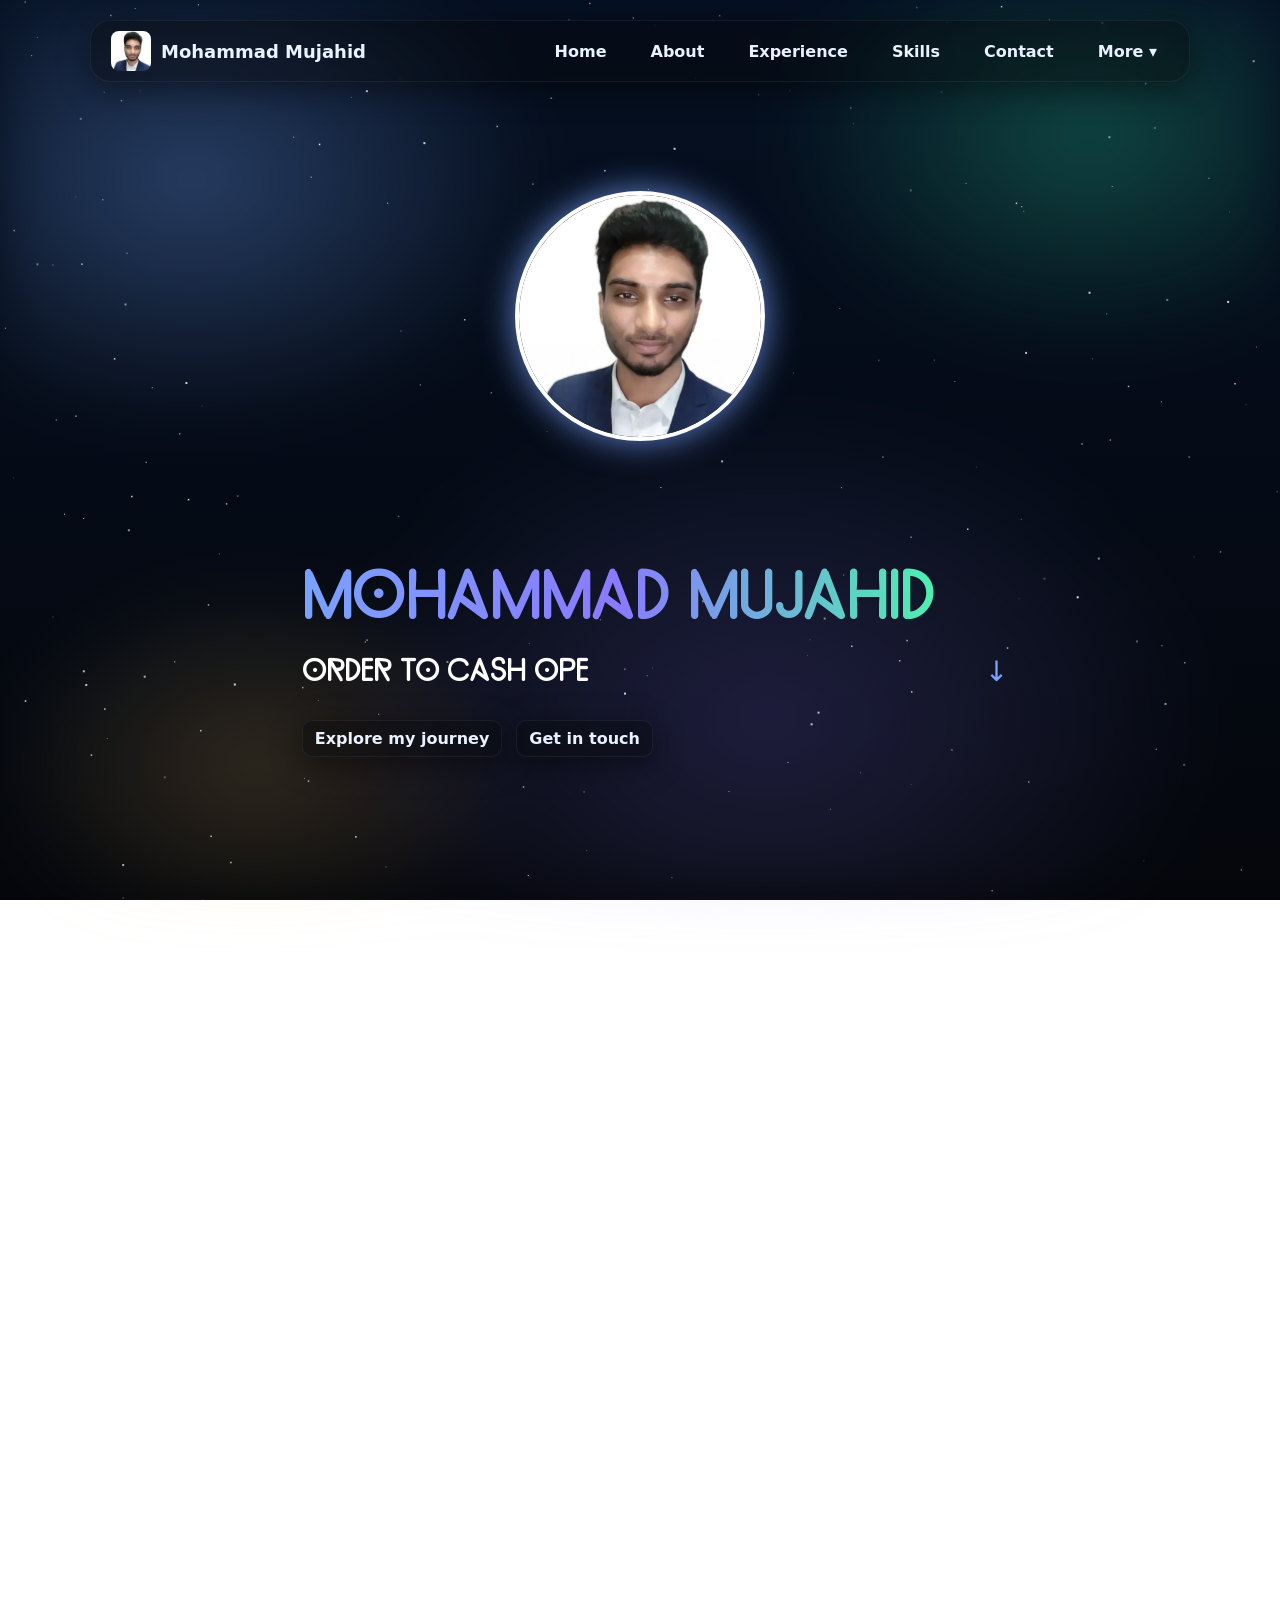
==== commit 8eaa6130: "Update index.html" ====
--- a/index.html
+++ b/index.html
@@ -3076,58 +3076,41 @@
 }
 
 
-/* ===== 2026 PERFORMANCE + CERTIFICATE VIEWER RESTRUCTURE ===== */
-:root{--bg:#04060b;--fg:#eaf2ff;--muted:#9fb2d8;--glass:rgba(8,12,20,.78);--stroke:rgba(255,255,255,.12);--accent1:#7aa2ff;--accent2:#8a7aff;--accent3:#4ff0b0}
-html{scroll-behavior:smooth}
-body{background:#04060b linear-gradient(180deg,#051022 0%,#04060b 100%);overflow-x:hidden}
-#about,#experience,#skills,#contact{scroll-margin-top:100px}
-:target::before{display:none!important}
-/* Avoid expensive blur on dozens of scrolling cards; retain it only in the fixed header. */
-.glass,.glassy-card,.stat-card,.timeline-content,.tag,.badge,.linkedin-premium-card{backdrop-filter:none!important;-webkit-backdrop-filter:none!important}
-.timeline-content,.stat-card,.glassy-card{will-change:auto!important}
-/* Browser can skip below-fold paint/layout until approached. */
-.cert-section,#gallup-section,#contact{content-visibility:auto;contain-intrinsic-size:auto 900px}
-/* Keep the certificate slider GPU-stable. */
-.cert-slider{will-change:transform;touch-action:pan-y}
-.cert-slide{user-select:none;-webkit-user-drag:none}
-.cert-live-count{position:absolute;left:50%;bottom:8px;transform:translateX(-50%);z-index:6;padding:6px 12px;border-radius:999px;background:rgba(2,6,23,.88);border:1px solid rgba(255,255,255,.18);color:#eaf2ff;font-size:12px;pointer-events:none}
-/* Viewer is a direct body child: no transformed parent or overflow can clip it. */
-.cert-modal{position:fixed!important;inset:0!important;display:none!important;align-items:center!important;justify-content:center!important;padding:18px!important;background:rgba(2,6,23,.9)!important;z-index:2147483646!important;overflow:auto!important}
-.cert-modal.is-open{display:flex!important}
-.cert-backdrop{position:fixed!important;inset:0!important;z-index:0!important;cursor:zoom-out}
-.cert-modal-inner{position:relative!important;z-index:1!important;width:min(1120px,96vw)!important;height:min(860px,94vh)!important;padding:54px 64px 24px!important;border-radius:20px!important;background:#0b1220!important;border:1px solid rgba(255,255,255,.2)!important;box-shadow:0 28px 90px rgba(0,0,0,.9)!important;display:flex!important;align-items:center!important;justify-content:center!important;overflow:hidden!important}
-.cert-modal-figure{width:100%;height:100%;margin:0;display:grid;grid-template-rows:minmax(0,1fr) auto;gap:10px;min-width:0}
-.cert-modal-img{display:block!important;width:100%!important;height:100%!important;min-height:0!important;object-fit:contain!important;background:#fff!important;border-radius:8px!important;filter:none!important;opacity:1!important}
-.cert-modal-caption{display:flex;justify-content:space-between;gap:18px;color:#eaf2ff;font-size:13px;line-height:1.35;text-align:left}
-#cert-modal-title{overflow:hidden;text-overflow:ellipsis;white-space:nowrap}
-#cert-modal-count{color:#9fb2d8;white-space:nowrap}
-.cert-modal-close{position:absolute;top:10px;right:12px;z-index:4;width:38px;height:38px;border-radius:50%;border:1px solid rgba(255,255,255,.25);background:#111c31;color:#fff;font-size:26px;line-height:1;cursor:pointer}
-.cert-modal .modal-arrow{z-index:4!important}
-body.cert-viewer-open{overflow:hidden!important}
-@media(max-width:640px){.cert-modal{padding:8px!important}.cert-modal-inner{width:98vw!important;height:92vh!important;padding:50px 40px 16px!important;border-radius:14px!important}.cert-modal .modal-left{left:4px!important}.cert-modal .modal-right{right:4px!important}.cert-modal-caption{font-size:11px}.cert-modal-close{top:7px;right:7px}}
-@media(max-width:768px){#nebula{filter:blur(14px) saturate(115%)!important}.timeline-content{transition:none!important}.stat-card:hover,.glassy-card:hover,.timeline-content:hover{transform:none!important}}
+/* ===== FEATURED CASE STUDIES ===== */
+.case-studies-section{scroll-margin-top:105px;padding:92px 24px 42px;content-visibility:auto;contain-intrinsic-size:auto 1100px}
+.case-studies-shell{width:min(1080px,100%);margin:0 auto}
+.case-studies-heading{text-align:center;max-width:780px;margin:0 auto 30px}
+.case-eyebrow{display:inline-block;margin-bottom:10px;color:#4ff0b0;font-size:12px;font-weight:800;letter-spacing:.16em;text-transform:uppercase}
+.case-studies-heading h2{margin:0 0 12px;font-family:'FoundationTitlesHand',sans-serif;font-size:clamp(30px,5vw,44px);background:linear-gradient(90deg,#7aa2ff,#8a7aff,#4ff0b0);-webkit-background-clip:text;background-clip:text;color:transparent}
+.case-studies-heading p{margin:0;color:var(--muted);font-size:15px;line-height:1.7}
+.case-study-featured{position:relative;padding:clamp(22px,4vw,38px);border:1px solid rgba(255,255,255,.12);border-radius:24px;background:linear-gradient(145deg,rgba(13,20,35,.96),rgba(5,9,17,.96));box-shadow:0 24px 70px rgba(0,0,0,.45);overflow:hidden}
+.case-study-featured::before{content:'';position:absolute;inset:0 0 auto;height:3px;background:linear-gradient(90deg,#7aa2ff,#8a7aff,#4ff0b0)}
+.case-study-topline{display:flex;align-items:flex-start;justify-content:space-between;gap:20px;margin-bottom:16px}
+.case-number{display:block;margin-bottom:7px;color:#9fb2d8;font-size:11px;font-weight:800;letter-spacing:.14em}
+.case-study-topline h3{margin:0;color:#f4f7ff;font-size:clamp(22px,3vw,31px);line-height:1.2}
+.case-status{flex:0 0 auto;padding:7px 11px;border:1px solid rgba(79,240,176,.35);border-radius:999px;background:rgba(79,240,176,.08);color:#8ff7ca;font-size:12px;font-weight:800}
+.case-study-summary{max-width:900px;margin:0 0 26px;color:#cad6ee;font-size:16px;line-height:1.75}
+.case-impact-grid{display:grid;grid-template-columns:repeat(3,minmax(0,1fr));gap:12px;margin-bottom:28px}
+.case-impact-card{min-height:112px;padding:17px;border:1px solid rgba(255,255,255,.09);border-radius:16px;background:rgba(255,255,255,.035);display:flex;flex-direction:column;justify-content:center}
+.case-impact-card strong{display:block;margin-bottom:6px;color:#fff;font-size:clamp(22px,3vw,30px);line-height:1;background:linear-gradient(90deg,#7aa2ff,#4ff0b0);-webkit-background-clip:text;background-clip:text;color:transparent}
+.case-impact-card span{color:#9fb2d8;font-size:12px;line-height:1.4}
+.case-story-grid{display:grid;grid-template-columns:repeat(2,minmax(0,1fr));gap:14px}
+.case-story-block{padding:19px;border-left:3px solid rgba(122,162,255,.7);border-radius:0 14px 14px 0;background:rgba(255,255,255,.025)}
+.case-story-label{display:block;margin-bottom:8px;color:#eaf2ff;font-size:13px;font-weight:800;text-transform:uppercase;letter-spacing:.08em}
+.case-story-block p{margin:0;color:#aebddd;font-size:14px;line-height:1.68}
+.case-tools{display:flex;flex-wrap:wrap;gap:8px;margin-top:24px}
+.case-tools span{padding:7px 11px;border:1px solid rgba(255,255,255,.12);border-radius:999px;background:rgba(255,255,255,.04);color:#dce7fb;font-size:12px;font-weight:700}
+.case-confidentiality{margin-top:22px;padding:15px 17px;border:1px solid rgba(255,210,138,.18);border-radius:14px;background:rgba(255,210,138,.05);color:#becae1;font-size:12px;line-height:1.6;text-align:left}
+.case-confidentiality strong{color:#ffd28a}
+.case-study-coming-soon{margin-top:16px;padding:17px 19px;border:1px dashed rgba(255,255,255,.16);border-radius:16px;display:flex;align-items:center;justify-content:space-between;gap:18px;color:#9fb2d8}
+.case-study-coming-soon span{color:#eaf2ff;font-weight:800;white-space:nowrap}
+.case-study-coming-soon p{margin:0;font-size:13px;line-height:1.5;text-align:right}
+@media(max-width:760px){.case-studies-section{padding:72px 12px 28px}.case-study-topline{flex-direction:column}.case-impact-grid{grid-template-columns:repeat(2,minmax(0,1fr))}.case-story-grid{grid-template-columns:1fr}.case-study-coming-soon{align-items:flex-start;flex-direction:column}.case-study-coming-soon p{text-align:left}}
+@media(max-width:420px){.case-impact-grid{grid-template-columns:1fr}.case-impact-card{min-height:94px}}
 
 </style>
 </head>
 <body>
-
-<!-- Certificate viewer: kept directly under body for reliable fixed positioning -->
-<div class="cert-modal" id="cert-modal" aria-hidden="true">
-  <div class="cert-backdrop" data-cert-close></div>
-  <div class="cert-modal-inner" role="dialog" aria-modal="true" aria-labelledby="cert-modal-title">
-    <button aria-label="Close certificate viewer" class="cert-modal-close" type="button" data-cert-close>×</button>
-    <button aria-label="Previous certificate" class="modal-arrow modal-left" type="button">‹</button>
-    <figure class="cert-modal-figure">
-      <img alt="Certificate preview" class="cert-modal-img" id="cert-modal-img" src="">
-      <figcaption class="cert-modal-caption">
-        <span id="cert-modal-title">Certificate</span>
-        <span id="cert-modal-count">1 of 31</span>
-      </figcaption>
-    </figure>
-    <button aria-label="Next certificate" class="modal-arrow modal-right" type="button">›</button>
-  </div>
-</div>
-
 <!-- ===== BACKGROUND LAYERS ===== -->
 <canvas aria-hidden="true" class="layer" id="stars1"></canvas>
 <canvas aria-hidden="true" class="layer" id="stars2"></canvas>
@@ -3154,6 +3137,7 @@
 <a href="./Mujahid_Resume_O2C_AR_CashApp.pdf?v=1" rel="noopener" target="_blank">Download Resume</a>
 <a href="./GallupStrenght.html">Gallup Strengths</a>
 <a href="./Certifications.html">Achievements</a>
+<a href="#case-studies">Featured Case Studies</a>
 <a href="#projects">QR Code</a>
 <a href="#blogs">Share my Profile</a>
 <a href="#interests">Interests</a>
@@ -3238,10 +3222,10 @@
   </div>
 </div>
 <div class="stat-card">
-<h3>100%</h3>
-<p>Month-End Closures</p>
+<h3>24+ Ideas</h3>
+<p>Proposed & Implemented</p>
 <div class="hover-info">
-      Maintained 100% accuracy and timeliness in month-end closures with audit-ready evidence.
+      Spearheaded many initiatives and a Power App Monitoring 77 Shared Mailboses (credentials Below)
     </div>
 </div>
 <div class="stat-card">
@@ -3255,11 +3239,100 @@
 <h3>⚡</h3>
 <p>Optimization &amp; Automation</p>
 <div class="hover-info">
-      Steered AI Centric workflows &amp; Macros @ Accenture with ~1.75 FTE annualised Benefits.
+      Steered AI Centric workflows &amp; Macros @ Accenture with ~2 FTE annualised Benefits.
     </div>
 </div>
 </div>
 </div></div></section>
+
+<section class="case-studies-section" id="case-studies" aria-labelledby="case-studies-title">
+  <div class="case-studies-shell">
+    <div class="case-studies-heading">
+      <span class="case-eyebrow">Selected transformation work</span>
+      <h2 id="case-studies-title">Featured Case Studies</h2>
+      <p>Practical improvements built around accuracy, control and measurable operational impact. Client, customer and internal system details are intentionally anonymised.</p>
+    </div>
+
+    <article class="case-study-featured">
+      <div class="case-study-topline">
+        <div>
+          <span class="case-number">CASE STUDY 01</span>
+          <h3>Automated High-Volume NSF Return Posting</h3>
+        </div>
+        <span class="case-status">Implemented</span>
+      </div>
+
+      <p class="case-study-summary">
+        Redesigned a repetitive NSF return-posting workflow by combining structured Excel input, VBA-based validation and desktop automation. The solution transformed a time-sensitive, manual activity into a controlled and repeatable process while preserving operational review and exception handling.
+      </p>
+
+      <div class="case-impact-grid" aria-label="Case study impact metrics">
+        <div class="case-impact-card">
+          <strong>5+ hrs</strong>
+          <span>Previous daily effort</span>
+        </div>
+        <div class="case-impact-card">
+          <strong>15 min</strong>
+          <span>Automated processing time</span>
+        </div>
+        <div class="case-impact-card">
+          <strong>~95%</strong>
+          <span>Estimated cycle-time reduction</span>
+        </div>
+        <div class="case-impact-card">
+          <strong>2 associates</strong>
+          <span>Manual effort released</span>
+        </div>
+        <div class="case-impact-card">
+          <strong>Near-zero</strong>
+          <span>Manual entry errors observed</span>
+        </div>
+        <div class="case-impact-card">
+          <strong>5 days/week</strong>
+          <span>Recurring operational benefit</span>
+        </div>
+      </div>
+
+      <div class="case-story-grid">
+        <section class="case-story-block">
+          <span class="case-story-label">The challenge</span>
+          <p>Return-item details had to be entered individually into an internal application with no practical bulk-upload route. Repetitive copying, screen navigation and field-level entry consumed most of the working day, increased fatigue and created deadline and accuracy risk.</p>
+        </section>
+        <section class="case-story-block">
+          <span class="case-story-label">The solution</span>
+          <p>Built a standardised Excel input template with VBA controls and an attended desktop-automation flow. The solution reads approved return data, opens the required application workflow, retrieves the relevant customer record, enters the required NSF details and completes the repetitive posting sequence.</p>
+        </section>
+        <section class="case-story-block">
+          <span class="case-story-label">Controls retained</span>
+          <p>Input standardisation, required-field checks, user-triggered execution, exception visibility and final operational review were retained so the automation supported the process without removing accountability.</p>
+        </section>
+        <section class="case-story-block">
+          <span class="case-story-label">Business outcome</span>
+          <p>Reduced daily processing from approximately 6–7 hours to 10–15 minutes, improved posting consistency, supported on-time completion and released capacity previously absorbed by two associates for higher-value exception and reconciliation work.</p>
+        </section>
+      </div>
+
+      <div class="case-tools" aria-label="Tools and capabilities used">
+        <span>Power Automate</span>
+        <span>Excel VBA</span>
+        <span>Desktop Automation</span>
+        <span>Data Validation</span>
+        <span>NSF Returns</span>
+        <span>Process Controls</span>
+      </div>
+
+      <div class="case-confidentiality">
+        <strong>Confidentiality note:</strong> This case study describes the business problem, solution architecture and outcomes at a portfolio level. Client names, customer information, internal application names, field mappings and implementation logic are not disclosed.
+      </div>
+    </article>
+
+    <div class="case-study-coming-soon">
+      <span>Case studies 02–04</span>
+      <p>Additional automation and finance-transformation projects will be added as concise, outcome-led case studies.</p>
+    </div>
+  </div>
+</section>
+
 <section class="timeline-section" id="experience">
 <h2 class="section-title">Experience &amp; Education</h2>
 <div class="timeline">
@@ -3607,10 +3680,19 @@
 <img alt="Accenture We Innovate Certificate for Continuous Innovation" class="cert-slide" decoding="async" loading="lazy" src="certificates/M30.webp"/>
 </div>
 <button aria-label="Next certificate" class="cert-arrow right">›</button>
-<div class="cert-live-count" id="cert-live-count" aria-live="polite">1 of 31</div>
-</div>
-</div>
-
+</div>
+</div>
+<!-- Popup modal for full certificate -->
+<div class="cert-modal" id="cert-modal">
+<div class="cert-backdrop"></div>
+<div class="cert-modal-inner" role="dialog" aria-modal="true" aria-label="Certificate viewer">
+<button aria-label="Close certificate viewer" class="cert-modal-close" type="button">×</button>
+<button aria-label="Previous certificate" class="modal-arrow modal-left" type="button">‹</button>
+<img alt="Full certificate view" class="cert-modal-img" decoding="async" id="cert-modal-img" loading="lazy" src=""/>
+<button aria-label="Next certificate" class="modal-arrow modal-right" type="button">›</button>
+</div>
+</div>
+</div>
 </section>
 <!-- ===== Aperian GlobeSmart Profile ===== -->
 <!-- ===== Aperian GlobeSmart Profile ===== -->
@@ -3912,8 +3994,8 @@
 (()=>{
 const reduced=matchMedia('(prefers-reduced-motion: reduce)').matches;
 const fine=matchMedia('(pointer:fine)').matches;
-const dpr=1;
-const configs=[{id:'stars1',count:55,speed:.15,size:1},{id:'stars2',count:36,speed:.35,size:1.5},{id:'stars3',count:22,speed:.65,size:2}];
+const dpr=Math.min(1.5,devicePixelRatio||1);
+const configs=[{id:'stars1',count:90,speed:.15,size:1},{id:'stars2',count:70,speed:.35,size:1.5},{id:'stars3',count:45,speed:.65,size:2}];
 let mx=0,my=0,pending=false;
 const fields=configs.map(c=>{const canvas=document.getElementById(c.id),ctx=canvas.getContext('2d');let w,h,stars;
 function resize(){w=canvas.width=Math.round(innerWidth*dpr);h=canvas.height=Math.round(innerHeight*dpr);canvas.style.width=innerWidth+'px';canvas.style.height=innerHeight+'px';stars=Array.from({length:c.count},()=>({x:Math.random()*w,y:Math.random()*h,a:Math.random()*.7+.2}));}
@@ -3924,7 +4006,7 @@
 addEventListener('resize',()=>{fields.forEach(f=>f.resize());queue();},{passive:true});
 if(fine&&!reduced)addEventListener('mousemove',e=>{mx=e.clientX/innerWidth-.5;my=e.clientY/innerHeight-.5;queue();},{passive:true});
 document.addEventListener('visibilitychange',queue);queue();
-
+if(fine&&!reduced){const sparks=[];let last=0;addEventListener('mousemove',e=>{const now=performance.now();if(now-last<40)return;last=now;const q=document.createElement('span');q.className='spark';q.style.left=e.clientX+'px';q.style.top=e.clientY+'px';document.body.appendChild(q);sparks.push(q);if(sparks.length>16)sparks.shift()?.remove();setTimeout(()=>q.remove(),700);},{passive:true});}
 document.querySelectorAll('.tilt').forEach(el=>{el.addEventListener('mousemove',e=>{const r=el.getBoundingClientRect(),x=(e.clientX-r.left)/r.width,y=(e.clientY-r.top)/r.height;el.style.transform=`rotateX(${(0.5-y)*10}deg) rotateY(${(x-0.5)*10}deg)`;},{passive:true});el.addEventListener('mouseleave',()=>el.style.transform='rotateX(0deg) rotateY(0deg)');});
 })();
 </script>
@@ -3934,26 +4016,52 @@
   }
     // Counter animation
 const counters = document.querySelectorAll('.counter');
+const speed = 200; // smaller = faster
+
 const animateCounters = (entries, observer) => {
   entries.forEach(entry => {
-    if (!entry.isIntersecting) return;
-    const el = entry.target;
-    const target = Number(el.dataset.target || 0);
-    const start = performance.now();
-    const duration = 700;
-    const tick = now => {
-      const progress = Math.min(1, (now - start) / duration);
-      el.textContent = Math.round(target * (1 - Math.pow(1 - progress, 3)));
-      if (progress < 1) requestAnimationFrame(tick);
-    };
-    requestAnimationFrame(tick);
-    observer.unobserve(el);
+    if (entry.isIntersecting) {
+      const counter = entry.target;
+
+      const updateCount = () => {
+        const target = +counter.getAttribute('data-target');
+        const current = +counter.innerText;
+
+        const increment = Math.ceil(target / speed);
+
+        if (current < target) {
+          counter.innerText = current + increment;
+          setTimeout(updateCount, 20);
+        } else {
+          counter.innerText = target;
+        }
+      };
+
+      updateCount();
+      observer.unobserve(counter);
+    }
   });
 };
-const observer = new IntersectionObserver(animateCounters, { threshold: 0.25 });
+
+const observer = new IntersectionObserver(animateCounters, { threshold: 0.3 });
 counters.forEach(counter => observer.observe(counter));
 </script>
-
+<script>
+const entries = document.querySelectorAll('.entry');
+const stars = document.querySelectorAll('.star');
+
+window.addEventListener('scroll', () => {
+  entries.forEach((entry, i) => {
+    const rect = entry.getBoundingClientRect();
+    if (rect.top >= 100 && rect.top < window.innerHeight / 2) {
+      entries.forEach(e => e.classList.remove('active'));
+      stars.forEach(s => s.classList.remove('active'));
+      entry.classList.add('active');
+      stars[i].classList.add('active');
+    }
+  });
+});
+</script>
 <script>
   const openCertifications = document.getElementById("openCertifications");
 
@@ -4712,6 +4820,158 @@
 
 </script>
 <script>
+document.addEventListener("DOMContentLoaded", function () {
+  const slider = document.getElementById("certSlider");
+  const leftBtn = document.querySelector(".cert-arrow.left");
+  const rightBtn = document.querySelector(".cert-arrow.right");
+  const modal = document.getElementById("cert-modal");
+  const modalImg = document.getElementById("cert-modal-img");
+  const modalLeft = document.querySelector(".modal-arrow.modal-left");
+  const modalRight = document.querySelector(".modal-arrow.modal-right");
+  const modalBackdrop = document.querySelector(".cert-backdrop");
+  const modalClose = document.querySelector(".cert-modal-close");
+
+  if (!slider || !leftBtn || !rightBtn || !modal || !modalImg) return;
+
+  /* Move the fixed modal directly under body so no parent stacking context can hide it. */
+  document.body.appendChild(modal);
+
+  const realSlides = Array.from(slider.querySelectorAll(".cert-slide"));
+  const realCount = realSlides.length;
+  if (!realCount) return;
+
+  const firstClone = realSlides[0].cloneNode(true);
+  const lastClone = realSlides[realCount - 1].cloneNode(true);
+  firstClone.setAttribute("aria-hidden", "true");
+  lastClone.setAttribute("aria-hidden", "true");
+  slider.appendChild(firstClone);
+  slider.insertBefore(lastClone, realSlides[0]);
+
+  const slides = Array.from(slider.querySelectorAll(".cert-slide"));
+  let index = 1;
+  let modalIndex = 0;
+  let slideWidth = 0;
+  let autoplayId = null;
+  let snapTimer = null;
+  let pointerStart = 0;
+  let pointerDelta = 0;
+  let dragging = false;
+
+  function measure() {
+    slideWidth = slider.getBoundingClientRect().width || 1;
+    goTo(index, false);
+  }
+
+  function goTo(target, animate = true) {
+    index = target;
+    slider.style.transition = animate ? "transform .35s ease" : "none";
+    slider.style.transform = `translate3d(${-index * slideWidth}px,0,0)`;
+  }
+
+  function normalizeClone() {
+    if (index === 0) goTo(realCount, false);
+    if (index === realCount + 1) goTo(1, false);
+  }
+
+  function move(direction) {
+    clearTimeout(snapTimer);
+    goTo(index + direction, true);
+    snapTimer = setTimeout(normalizeClone, 380);
+  }
+
+  function stopAutoplay() {
+    if (autoplayId !== null) clearInterval(autoplayId);
+    autoplayId = null;
+  }
+
+  function startAutoplay() {
+    stopAutoplay();
+    if (!modal.classList.contains("show") && !document.hidden) {
+      autoplayId = setInterval(() => move(1), 3500);
+    }
+  }
+
+  function showModalImage() {
+    const source = realSlides[modalIndex].currentSrc || realSlides[modalIndex].src;
+    modalImg.removeAttribute("loading");
+    modalImg.src = source;
+    modalImg.alt = realSlides[modalIndex].alt || "Certificate preview";
+  }
+
+  function openModal(realIndex) {
+    modalIndex = (realIndex + realCount) % realCount;
+    showModalImage();
+    modal.classList.add("show");
+    document.body.classList.add("cert-viewer-open");
+    stopAutoplay();
+    modalClose?.focus({ preventScroll: true });
+  }
+
+  function closeModal() {
+    modal.classList.remove("show");
+    document.body.classList.remove("cert-viewer-open");
+    startAutoplay();
+  }
+
+  function changeModal(direction) {
+    modalIndex = (modalIndex + direction + realCount) % realCount;
+    showModalImage();
+    goTo(modalIndex + 1, true);
+  }
+
+  rightBtn.addEventListener("click", () => { move(1); startAutoplay(); });
+  leftBtn.addEventListener("click", () => { move(-1); startAutoplay(); });
+
+  slides.forEach((slide, position) => {
+    slide.addEventListener("click", () => {
+      if (Math.abs(pointerDelta) > 8) return;
+      const realIndex = position === 0 ? realCount - 1 : position === slides.length - 1 ? 0 : position - 1;
+      openModal(realIndex);
+    });
+  });
+
+  slider.addEventListener("pointerdown", event => {
+    dragging = true;
+    pointerStart = event.clientX;
+    pointerDelta = 0;
+    stopAutoplay();
+    slider.setPointerCapture?.(event.pointerId);
+  });
+  slider.addEventListener("pointermove", event => {
+    if (!dragging) return;
+    pointerDelta = event.clientX - pointerStart;
+  });
+  slider.addEventListener("pointerup", () => {
+    if (!dragging) return;
+    dragging = false;
+    if (pointerDelta < -60) move(1);
+    else if (pointerDelta > 60) move(-1);
+    startAutoplay();
+    setTimeout(() => { pointerDelta = 0; }, 0);
+  });
+  slider.addEventListener("pointercancel", () => { dragging = false; pointerDelta = 0; startAutoplay(); });
+
+  modalRight?.addEventListener("click", event => { event.stopPropagation(); changeModal(1); });
+  modalLeft?.addEventListener("click", event => { event.stopPropagation(); changeModal(-1); });
+  modalClose?.addEventListener("click", closeModal);
+  modalBackdrop?.addEventListener("click", closeModal);
+  modal.querySelector(".cert-modal-inner")?.addEventListener("click", event => event.stopPropagation());
+  modal.addEventListener("click", event => { if (event.target === modal) closeModal(); });
+
+  document.addEventListener("keydown", event => {
+    if (!modal.classList.contains("show")) return;
+    if (event.key === "Escape") closeModal();
+    if (event.key === "ArrowRight") changeModal(1);
+    if (event.key === "ArrowLeft") changeModal(-1);
+  });
+  document.addEventListener("visibilitychange", () => document.hidden ? stopAutoplay() : startAutoplay());
+  window.addEventListener("resize", measure, { passive: true });
+
+  measure();
+  startAutoplay();
+});
+</script>
+<script>
 function openMobileModal(html){
   const modal = document.getElementById("mobileModal");
   const body = document.getElementById("mobileModalBody");
@@ -5183,119 +5443,5 @@
 <footer class="copyright">
 <p>© <span id="year"></span> Mohammad Mujahid. All rights reserved.</p>
 </footer>
-
-<script>
-/* Certificate slider/viewer: delegated clicks, viewport-only autoplay, numbering. */
-(() => {
-  const init = () => {
-    const slider = document.getElementById('certSlider');
-    const shell = slider?.closest('.cert-slider-container');
-    const modal = document.getElementById('cert-modal');
-    if (!slider || !shell || !modal || modal.dataset.ready === '1') return;
-    modal.dataset.ready = '1';
-
-    const slides = Array.from(slider.querySelectorAll('.cert-slide'));
-    const total = slides.length;
-    const previewCount = document.getElementById('cert-live-count');
-    const modalImg = document.getElementById('cert-modal-img');
-    const modalTitle = document.getElementById('cert-modal-title');
-    const modalCount = document.getElementById('cert-modal-count');
-    let current = 0;
-    let timer = 0;
-    let visible = false;
-    let modalOpen = false;
-    let startX = 0;
-    let moved = 0;
-
-    const updateNumbers = () => {
-      const text = `${current + 1} of ${total}`;
-      if (previewCount) previewCount.textContent = text;
-      if (modalCount) modalCount.textContent = text;
-    };
-
-    const render = (animate = true) => {
-      slider.style.transition = animate ? 'transform .35s ease' : 'none';
-      slider.style.transform = `translate3d(${-current * 100}%,0,0)`;
-      updateNumbers();
-    };
-
-    const stop = () => { if (timer) clearInterval(timer); timer = 0; };
-    const start = () => {
-      stop();
-      if (visible && !modalOpen && !document.hidden && total > 1) {
-        timer = setInterval(() => { current = (current + 1) % total; render(); }, 3500);
-      }
-    };
-
-    const open = index => {
-      current = (index + total) % total;
-      render(false);
-      const slide = slides[current];
-      modalImg.src = slide.currentSrc || slide.getAttribute('src');
-      modalImg.alt = slide.alt || 'Certificate preview';
-      modalTitle.textContent = slide.alt || 'Certificate';
-      modal.classList.add('is-open');
-      modal.setAttribute('aria-hidden','false');
-      document.body.classList.add('cert-viewer-open');
-      modalOpen = true;
-      stop();
-      modal.querySelector('.cert-modal-close')?.focus({preventScroll:true});
-    };
-
-    const close = () => {
-      modal.classList.remove('is-open');
-      modal.setAttribute('aria-hidden','true');
-      document.body.classList.remove('cert-viewer-open');
-      modalOpen = false;
-      start();
-    };
-
-    const modalMove = delta => {
-      current = (current + delta + total) % total;
-      const slide = slides[current];
-      modalImg.src = slide.currentSrc || slide.getAttribute('src');
-      modalImg.alt = slide.alt || 'Certificate preview';
-      modalTitle.textContent = slide.alt || 'Certificate';
-      render(false);
-    };
-
-    shell.addEventListener('click', event => {
-      if (event.target.closest('.cert-arrow.right')) { current = (current + 1) % total; render(); start(); return; }
-      if (event.target.closest('.cert-arrow.left')) { current = (current - 1 + total) % total; render(); start(); return; }
-      const image = event.target.closest('.cert-slide');
-      if (image && Math.abs(moved) < 10) open(slides.indexOf(image));
-    });
-
-    slider.addEventListener('pointerdown', e => { startX=e.clientX; moved=0; stop(); });
-    slider.addEventListener('pointermove', e => { if(startX) moved=e.clientX-startX; });
-    slider.addEventListener('pointerup', () => {
-      if (moved < -55) { current=(current+1)%total; render(); }
-      else if (moved > 55) { current=(current-1+total)%total; render(); }
-      startX=0; setTimeout(()=>{moved=0},0); start();
-    });
-
-    modal.addEventListener('click', event => {
-      if (event.target.closest('[data-cert-close]') || event.target === modal) { close(); return; }
-      if (event.target.closest('.modal-right')) modalMove(1);
-      if (event.target.closest('.modal-left')) modalMove(-1);
-    });
-    document.addEventListener('keydown', event => {
-      if (!modalOpen) return;
-      if (event.key === 'Escape') close();
-      if (event.key === 'ArrowRight') modalMove(1);
-      if (event.key === 'ArrowLeft') modalMove(-1);
-    });
-
-    new IntersectionObserver(entries => {
-      visible = entries[0]?.isIntersecting && entries[0].intersectionRatio >= .25;
-      visible ? start() : stop();
-    }, {threshold:[0,.25,.6]}).observe(shell);
-    document.addEventListener('visibilitychange', () => document.hidden ? stop() : start());
-    render(false);
-  };
-  document.readyState === 'loading' ? document.addEventListener('DOMContentLoaded', init, {once:true}) : init();
-})();
-</script>
-
 </body>
 </html>
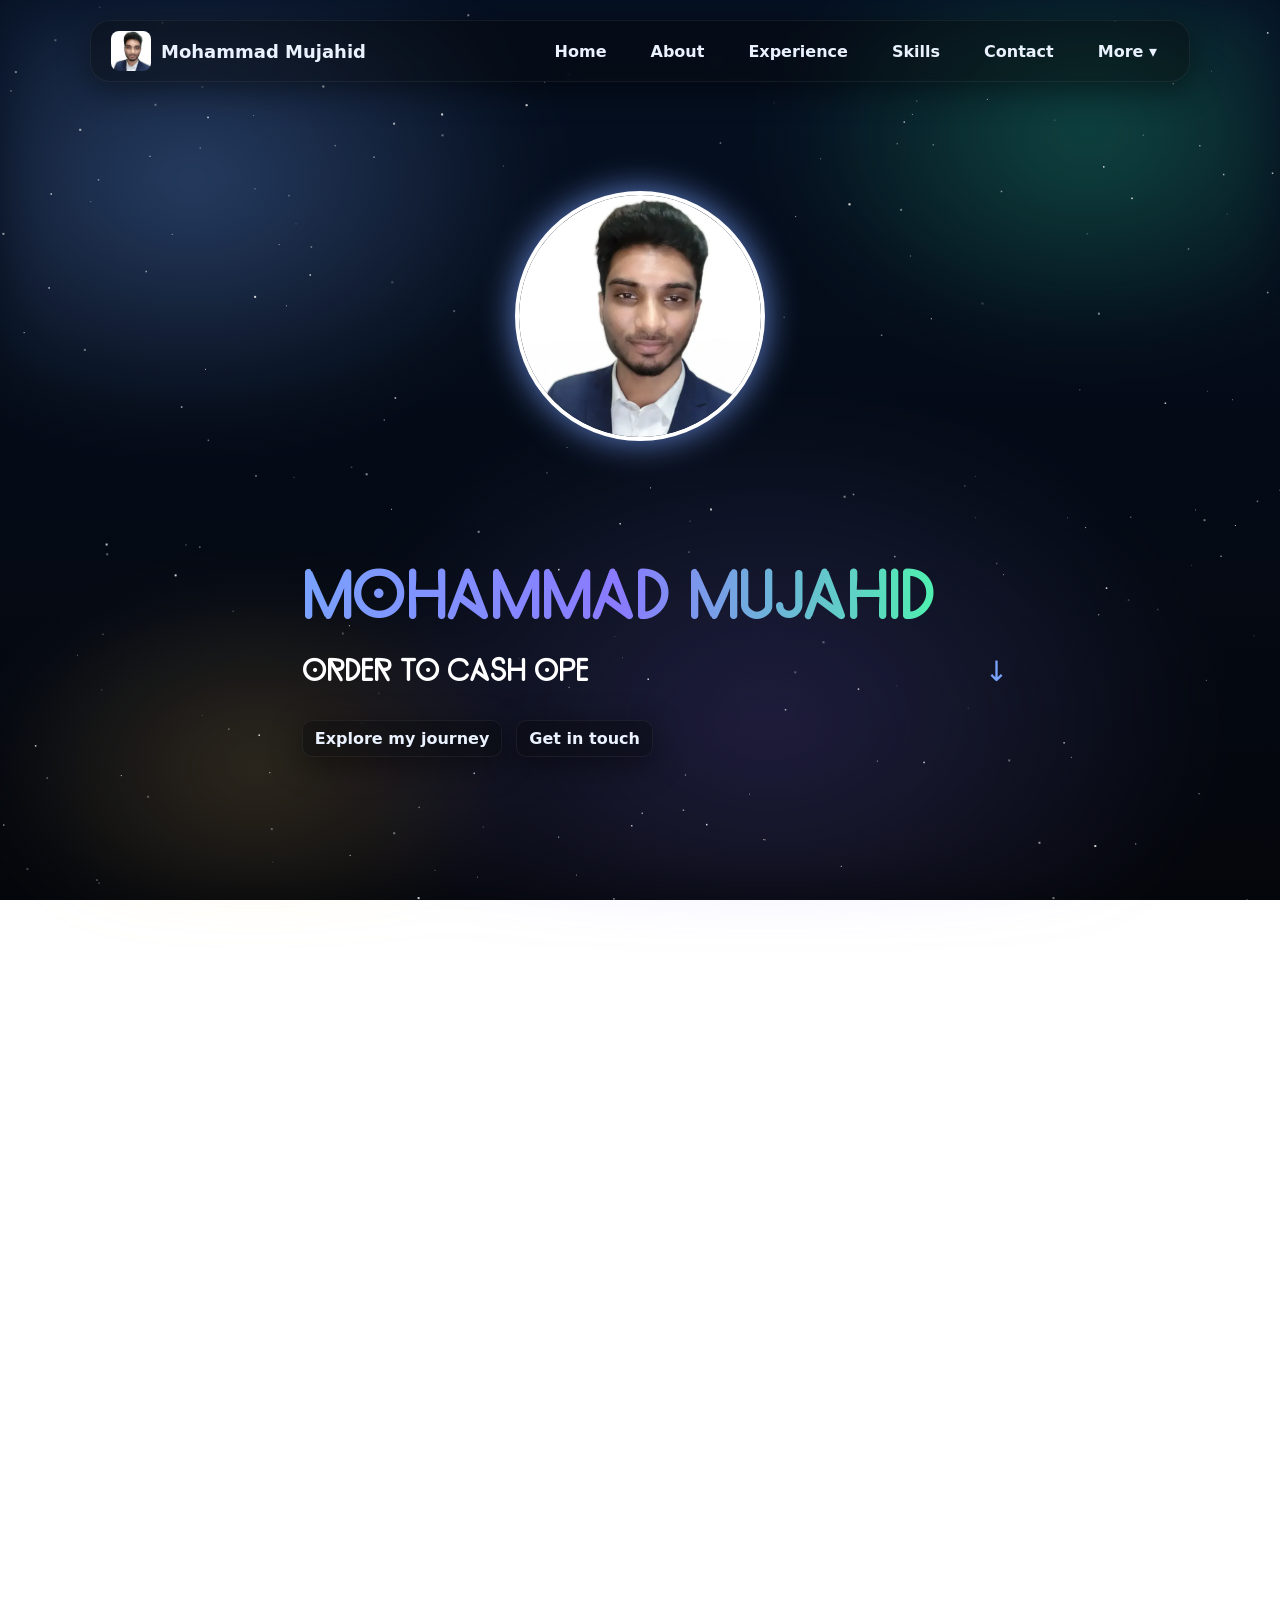
==== commit 9dbf3f00: "Update index.html" ====
--- a/index.html
+++ b/index.html
@@ -3134,7 +3134,7 @@
 <div class="dropdown">
 <a aria-expanded="false" aria-haspopup="true" class="dropbtn" href="#">More ▾</a>
 <div class="dropdown-content">
-<a href="./Mujahid_Resume_O2C_AR_CashApp.pdf?v=1" rel="noopener" target="_blank">Download Resume</a>
+<a href="./Mohammad_Mujahid_Accounts_Receivable_Resume.pdf?v=1" rel="noopener" target="_blank">Download Resume</a>
 <a href="./GallupStrenght.html">Gallup Strengths</a>
 <a href="./Certifications.html">Achievements</a>
 <a href="#case-studies">Featured Case Studies</a>
@@ -3929,7 +3929,7 @@
 <div class="contact-quick glass">
 <h3>Quick actions</h3>
 <!-- Resume Button -->
-<a href="Mujahid_Resume_O2C_AR_CashApp.pdf?v=3" target="_blank">
+<a href="Mohammad_Mujahid_Accounts_Receivable_Resume.pdf?v=3" target="_blank">
 <button class="qa" type="button">
       📄 Download Resume
     </button>
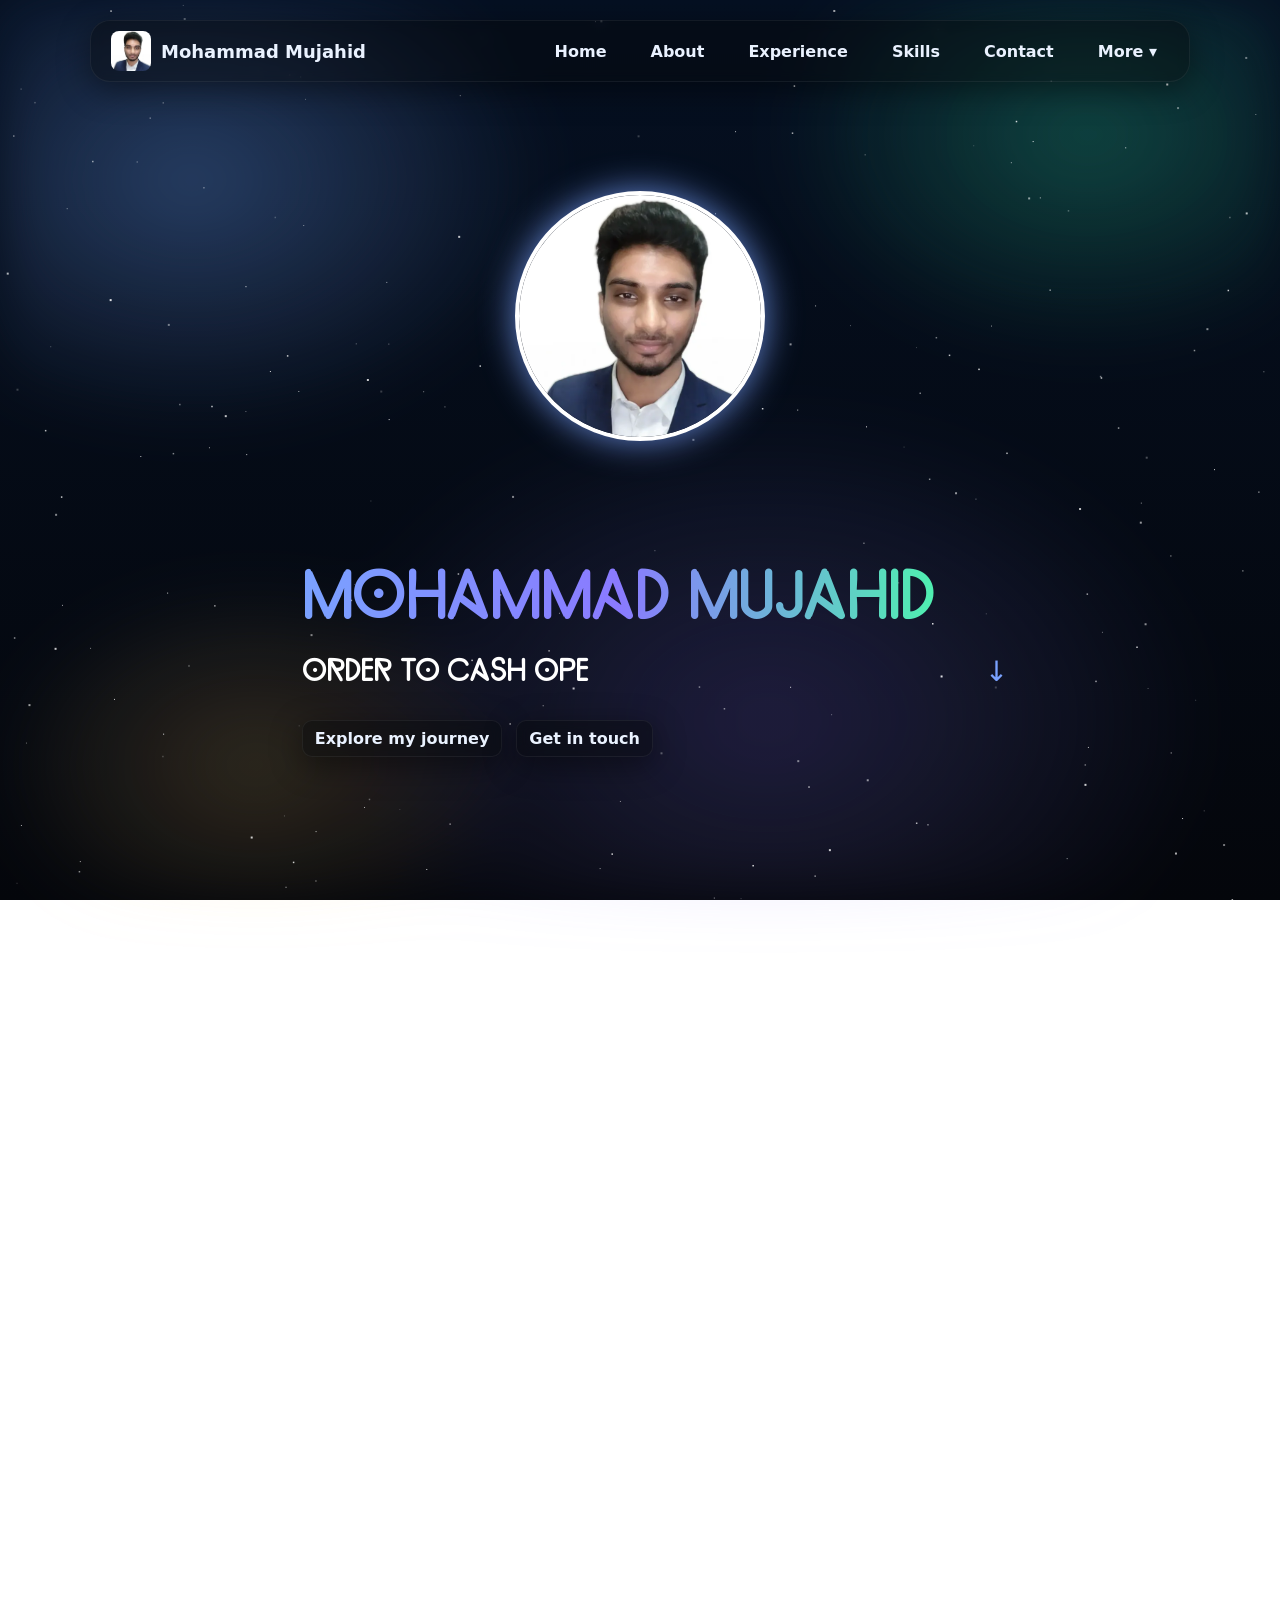
==== commit a249ed5c: "Update index.html" ====
--- a/index.html
+++ b/index.html
@@ -1,3 +1,4 @@
+
 
 
 
@@ -3108,6 +3109,102 @@
 @media(max-width:760px){.case-studies-section{padding:72px 12px 28px}.case-study-topline{flex-direction:column}.case-impact-grid{grid-template-columns:repeat(2,minmax(0,1fr))}.case-story-grid{grid-template-columns:1fr}.case-study-coming-soon{align-items:flex-start;flex-direction:column}.case-study-coming-soon p{text-align:left}}
 @media(max-width:420px){.case-impact-grid{grid-template-columns:1fr}.case-impact-card{min-height:94px}}
 
+
+/* ===== PREMIUM STACKED CASE-STUDY DECK V4 ===== */
+.case-studies-section{content-visibility:auto;contain-intrinsic-size:auto 980px}
+.case-deck{position:relative;margin-top:30px;padding:0 0 108px;isolation:isolate}
+.case-deck-stage{position:relative;transition:height .58s cubic-bezier(.22,1,.36,1);contain:layout style}
+.case-deck-card{display:none;width:100%;will-change:transform,opacity}
+.case-deck-card.is-active{display:block;position:relative;z-index:5}
+.case-deck-card.deck-in-up{display:block;position:relative;z-index:6;animation:deckInUp .62s cubic-bezier(.22,1,.36,1) both}
+.case-deck-card.deck-in-down{display:block;position:relative;z-index:6;animation:deckInDown .62s cubic-bezier(.22,1,.36,1) both}
+.case-deck-card.deck-out-up{display:block;position:absolute;inset:0;z-index:5;animation:deckOutUp .48s cubic-bezier(.55,0,1,.45) both;pointer-events:none}
+.case-deck-card.deck-out-down{display:block;position:absolute;inset:0;z-index:5;animation:deckOutDown .48s cubic-bezier(.55,0,1,.45) both;pointer-events:none}
+@keyframes deckInUp{from{opacity:.2;transform:translate3d(0,84px,0) scale(.965)}to{opacity:1;transform:translate3d(0,0,0) scale(1)}}
+@keyframes deckInDown{from{opacity:.2;transform:translate3d(0,-84px,0) scale(.965)}to{opacity:1;transform:translate3d(0,0,0) scale(1)}}
+@keyframes deckOutUp{to{opacity:0;transform:translate3d(0,-64px,0) scale(.976)}}
+@keyframes deckOutDown{to{opacity:0;transform:translate3d(0,64px,0) scale(.976)}}
+.case-deck-card.case-study-featured{overflow:hidden;box-shadow:0 32px 90px rgba(0,0,0,.42),0 0 0 1px rgba(255,255,255,.035) inset}
+.case-deck-card.case-study-featured::after{content:'';position:absolute;inset:0;pointer-events:none;background:radial-gradient(700px 260px at 88% 0%,rgba(122,162,255,.11),transparent 62%)}
+.case-deck-card[data-accent="mint"]::before{background:linear-gradient(90deg,#4ff0b0,#7aa2ff,#8a7aff)}
+.case-deck-card[data-accent="violet"]::before{background:linear-gradient(90deg,#a68bff,#ff8bd4,#7aa2ff)}
+.case-deck-card[data-accent="amber"]::before{background:linear-gradient(90deg,#ffbf69,#4ff0b0,#7aa2ff)}
+.case-deck-card .case-study-topline,.case-deck-card .case-study-summary,.case-deck-card .case-impact-grid,.case-deck-card .case-story-grid,.case-deck-card .case-tools{position:relative;z-index:1}
+.case-study-summary strong{color:#eef4ff}
+.case-impact-grid.case-impact-four{grid-template-columns:repeat(4,minmax(0,1fr))}
+.case-impact-card strong{font-variant-numeric:tabular-nums}
+.case-story-grid{margin-top:20px}
+.case-story-block{min-height:142px;transition:transform .24s ease,border-color .24s ease,background .24s ease}
+.case-story-block:hover{transform:translateY(-3px);border-color:rgba(122,162,255,.32);background:rgba(122,162,255,.055)}
+.case-story-label{display:flex;align-items:center;gap:8px}
+.case-story-label::before{content:'';width:7px;height:7px;border-radius:50%;background:#4ff0b0;box-shadow:0 0 12px rgba(79,240,176,.7)}
+.case-flow-bar{display:grid;grid-template-columns:repeat(4,minmax(0,1fr));gap:8px;margin:20px 0 0;position:relative;z-index:1}
+.case-flow-step{position:relative;padding:12px 10px;border:1px solid rgba(255,255,255,.1);border-radius:12px;background:rgba(255,255,255,.035);text-align:center;color:#dce7f7;font-size:11px;font-weight:850;letter-spacing:.025em}
+.case-flow-step:not(:last-child)::after{content:'›';position:absolute;right:-8px;top:50%;transform:translateY(-50%);z-index:2;width:16px;height:16px;line-height:14px;border-radius:50%;background:#101827;color:#4ff0b0;border:1px solid rgba(79,240,176,.35)}
+.case-deck-preview-layer{position:absolute;left:3.2%;right:3.2%;bottom:20px;height:104px;z-index:2}
+.case-deck-preview-shadow{position:absolute;inset:16px 2.5% -10px;border:1px solid rgba(255,255,255,.06);border-radius:0 0 22px 22px;background:rgba(11,16,28,.72);transform:scale(.97);z-index:-1}
+.case-deck-preview{position:absolute;inset:0;padding:22px 72px 16px 28px;border:1px solid rgba(122,162,255,.3);border-radius:0 0 22px 22px;background:linear-gradient(135deg,rgba(24,34,56,.98),rgba(9,14,25,.98));box-shadow:0 24px 54px rgba(0,0,0,.36);color:#fff;text-align:left;cursor:pointer;transition:transform .26s ease,border-color .26s ease,box-shadow .26s ease}
+.case-deck-preview:hover{transform:translate3d(0,6px,0);border-color:rgba(79,240,176,.58);box-shadow:0 28px 65px rgba(0,0,0,.48)}
+.case-deck-preview span{display:block;color:#4ff0b0;font-size:10px;font-weight:900;letter-spacing:.15em;text-transform:uppercase}
+.case-deck-preview strong{display:block;margin-top:6px;font-size:17px;white-space:nowrap;overflow:hidden;text-overflow:ellipsis}
+.case-deck-preview em{display:block;margin-top:4px;color:#8294b3;font-size:11px;font-style:normal}
+.case-deck-preview .preview-cue{position:absolute;right:28px;top:35px;width:34px;height:34px;display:grid;place-items:center;border:1px solid rgba(122,162,255,.28);border-radius:50%;color:#9bb8ff;font-size:18px}
+.case-deck-preview.is-end{cursor:default;opacity:.62}
+.case-deck-nav{display:flex;align-items:center;justify-content:space-between;gap:14px;margin:0 0 13px}
+.case-deck-prev{min-width:150px;border:1px solid rgba(255,255,255,.11);border-radius:999px;padding:9px 15px;background:rgba(255,255,255,.035);color:#bfcce2;font-weight:850;cursor:pointer;transition:.2s ease}
+.case-deck-prev:hover:not(:disabled){border-color:rgba(122,162,255,.35);color:#fff}
+.case-deck-prev:disabled{visibility:hidden}
+.case-deck-progress{display:flex;align-items:center;gap:7px}
+.case-deck-dot{width:25px;height:6px;border:0;border-radius:999px;background:rgba(255,255,255,.11);padding:0;cursor:pointer;transition:width .25s ease,background .25s ease}
+.case-deck-dot.is-active{width:46px;background:linear-gradient(90deg,#4ff0b0,#7aa2ff)}
+.case-deck-counter{min-width:54px;text-align:right;color:#8294b3;font-size:11px;font-weight:900;letter-spacing:.12em}
+@media(max-width:760px){.case-deck{padding-bottom:96px}.case-impact-grid.case-impact-four{grid-template-columns:repeat(2,minmax(0,1fr))}.case-flow-bar{grid-template-columns:repeat(2,minmax(0,1fr))}.case-flow-step:nth-child(2)::after{display:none}.case-story-block{min-height:0}.case-deck-preview-layer{left:4%;right:4%;height:94px}.case-deck-preview{padding:18px 58px 13px 18px}.case-deck-preview strong{font-size:14px}.case-deck-preview em{display:none}.case-deck-preview .preview-cue{right:16px;top:29px}.case-deck-prev{min-width:auto;font-size:11px}.case-deck-dot{width:18px}.case-deck-dot.is-active{width:32px}}
+@media(prefers-reduced-motion:reduce){.case-deck-card{animation:none!important}.case-deck-stage{transition:none}}
+/* Performance pass: keep the premium composition while reducing continuous paint work */
+.spark{display:none!important}
+.case-deck,.case-deck-card{backface-visibility:hidden;-webkit-font-smoothing:antialiased}
+@media(max-width:900px){.case-deck-card.case-study-featured{backdrop-filter:none!important;-webkit-backdrop-filter:none!important}}
+
+
+/* ===== TRUE STACKED SLIDE DECK CORRECTION ===== */
+.case-deck{padding-bottom:142px}
+.case-deck-stack{position:absolute;left:3.5%;right:3.5%;bottom:4px;height:132px;z-index:2;pointer-events:none}
+.case-stack-preview{--stack-index:0;position:absolute;left:calc(var(--stack-index) * 2.2%);right:calc(var(--stack-index) * 2.2%);top:calc(var(--stack-index) * 31px);height:78px;padding:16px 70px 13px 24px;border:1px solid rgba(122,162,255,.26);border-radius:0 0 20px 20px;background:linear-gradient(135deg,rgba(22,31,51,.985),rgba(8,13,24,.985));box-shadow:0 18px 42px rgba(0,0,0,.34);color:#fff;text-align:left;cursor:pointer;pointer-events:auto;transform:scale(calc(1 - var(--stack-index) * .018));transform-origin:top center;transition:transform .28s ease,border-color .28s ease,filter .28s ease;overflow:hidden}
+.case-stack-preview:nth-child(1){z-index:3}
+.case-stack-preview:nth-child(2){z-index:2;filter:brightness(.82)}
+.case-stack-preview:nth-child(3){z-index:1;filter:brightness(.66)}
+.case-stack-preview:hover{border-color:rgba(79,240,176,.6);filter:brightness(1);transform:translateY(5px) scale(calc(1 - var(--stack-index) * .018))}
+.case-stack-preview span{display:block;color:#4ff0b0;font-size:9px;font-weight:900;letter-spacing:.15em;text-transform:uppercase}
+.case-stack-preview strong{display:block;margin-top:5px;font-size:15px;white-space:nowrap;overflow:hidden;text-overflow:ellipsis}
+.case-stack-preview b{position:absolute;right:23px;top:22px;width:32px;height:32px;display:grid;place-items:center;border:1px solid rgba(122,162,255,.3);border-radius:50%;color:#9bb8ff;font-size:17px}
+.case-stack-preview:first-child::before{content:'NEXT SLIDE';position:absolute;right:68px;top:25px;color:#6f83a7;font-size:8px;font-weight:900;letter-spacing:.14em}
+.case-deck-nav{margin-bottom:14px}
+@media(max-width:760px){.case-deck{padding-bottom:130px}.case-deck-stack{left:4%;right:4%;height:122px}.case-stack-preview{top:calc(var(--stack-index) * 28px);height:70px;padding:14px 52px 11px 17px}.case-stack-preview strong{font-size:12px}.case-stack-preview b{right:14px;top:19px;width:28px;height:28px}.case-stack-preview:first-child::before{display:none}}
+
+
+/* ===== FULL-CARD STACKED CASE STUDY SLIDER ===== */
+.case-deck{position:relative;margin-top:34px;padding:0;isolation:isolate}
+.case-deck-nav,.case-deck-stack,.case-deck-preview-layer{display:none!important}
+.case-deck-stage{position:relative;overflow:visible;transition:height .55s cubic-bezier(.22,1,.36,1);perspective:1400px}
+.case-deck-card{display:block!important;position:absolute!important;left:0;right:0;top:86px;width:100%;margin:0;opacity:0;visibility:hidden;pointer-events:none;transform-origin:center center;transition:transform .62s cubic-bezier(.22,1,.36,1),opacity .42s ease,filter .42s ease;will-change:transform,opacity;backface-visibility:hidden}
+.case-deck-card.is-active{z-index:5;opacity:1;visibility:visible;pointer-events:auto;transform:translate3d(0,0,0) scale(1);filter:none}
+.case-deck-card.is-prev{z-index:2;opacity:.72;visibility:visible;pointer-events:auto;cursor:pointer;transform:translate3d(0,-70px,-45px) scale(.958);filter:brightness(.72) saturate(.8)}
+.case-deck-card.is-next{z-index:3;opacity:.82;visibility:visible;pointer-events:auto;cursor:pointer;transform:translate3d(0,70px,-30px) scale(.972);filter:brightness(.82) saturate(.9)}
+.case-deck-card.is-far{z-index:1;opacity:0;visibility:hidden;transform:translate3d(0,115px,-80px) scale(.93)}
+.case-deck-card.is-prev:hover{transform:translate3d(0,-77px,-38px) scale(.962);filter:brightness(.82) saturate(.9)}
+.case-deck-card.is-next:hover{transform:translate3d(0,77px,-22px) scale(.976);filter:brightness(.92) saturate(.96)}
+.case-deck-card.is-prev::after,.case-deck-card.is-next::after{content:'';position:absolute;inset:0;z-index:20;border-radius:inherit;background:linear-gradient(180deg,rgba(4,8,16,.12),rgba(4,8,16,.5));pointer-events:none}
+.case-deck-card.is-prev::before,.case-deck-card.is-next::before{z-index:21}
+.case-deck-card.is-active::after{display:none}
+.case-deck-card.is-prev .case-study-topline,.case-deck-card.is-next .case-study-topline{position:relative;z-index:22}
+.case-deck-card.is-prev .case-study-summary,.case-deck-card.is-prev .case-impact-grid,.case-deck-card.is-prev .case-flow-bar,.case-deck-card.is-prev .case-story-grid,.case-deck-card.is-prev .case-tools,
+.case-deck-card.is-next .case-study-summary,.case-deck-card.is-next .case-impact-grid,.case-deck-card.is-next .case-flow-bar,.case-deck-card.is-next .case-story-grid,.case-deck-card.is-next .case-tools{pointer-events:none}
+.case-deck-hint{display:flex;align-items:center;justify-content:center;gap:10px;margin-top:14px;color:#7285a5;font-size:10px;font-weight:850;letter-spacing:.12em;text-transform:uppercase}
+.case-deck-hint::before,.case-deck-hint::after{content:'';width:44px;height:1px;background:linear-gradient(90deg,transparent,rgba(122,162,255,.38))}
+.case-deck-hint::after{transform:scaleX(-1)}
+@media(max-width:760px){.case-deck-stage{margin-left:-2px;margin-right:-2px}.case-deck-card{top:66px}.case-deck-card.is-prev{transform:translate3d(0,-52px,-35px) scale(.965)}.case-deck-card.is-next{transform:translate3d(0,52px,-25px) scale(.976)}.case-deck-card.is-prev:hover{transform:translate3d(0,-57px,-30px) scale(.968)}.case-deck-card.is-next:hover{transform:translate3d(0,57px,-20px) scale(.979)}.case-deck-hint{font-size:8px;letter-spacing:.09em}}
+@media(prefers-reduced-motion:reduce){.case-deck-card,.case-deck-stage{transition:none!important}}
+
 </style>
 </head>
 <body>
@@ -3248,88 +3345,44 @@
 <section class="case-studies-section" id="case-studies" aria-labelledby="case-studies-title">
   <div class="case-studies-shell">
     <div class="case-studies-heading">
-      <span class="case-eyebrow">Selected transformation work</span>
+      <span class="case-eyebrow">Automation with operational consequence</span>
       <h2 id="case-studies-title">Featured Case Studies</h2>
-      <p>Practical improvements built around accuracy, control and measurable operational impact. Client, customer and internal system details are intentionally anonymised.</p>
+      <p>Four solutions that replaced fragmented manual work with controlled, scalable and measurable operating models.</p>
     </div>
-
-    <article class="case-study-featured">
-      <div class="case-study-topline">
-        <div>
-          <span class="case-number">CASE STUDY 01</span>
-          <h3>Automated High-Volume NSF Return Posting</h3>
-        </div>
-        <span class="case-status">Implemented</span>
-      </div>
-
-      <p class="case-study-summary">
-        Redesigned a repetitive NSF return-posting workflow by combining structured Excel input, VBA-based validation and desktop automation. The solution transformed a time-sensitive, manual activity into a controlled and repeatable process while preserving operational review and exception handling.
-      </p>
-
-      <div class="case-impact-grid" aria-label="Case study impact metrics">
-        <div class="case-impact-card">
-          <strong>5+ hrs</strong>
-          <span>Previous daily effort</span>
-        </div>
-        <div class="case-impact-card">
-          <strong>15 min</strong>
-          <span>Automated processing time</span>
-        </div>
-        <div class="case-impact-card">
-          <strong>~95%</strong>
-          <span>Estimated cycle-time reduction</span>
-        </div>
-        <div class="case-impact-card">
-          <strong>2 associates</strong>
-          <span>Manual effort released</span>
-        </div>
-        <div class="case-impact-card">
-          <strong>Near-zero</strong>
-          <span>Manual entry errors observed</span>
-        </div>
-        <div class="case-impact-card">
-          <strong>5 days/week</strong>
-          <span>Recurring operational benefit</span>
-        </div>
-      </div>
-
-      <div class="case-story-grid">
-        <section class="case-story-block">
-          <span class="case-story-label">The challenge</span>
-          <p>Return-item details had to be entered individually into an internal application with no practical bulk-upload route. Repetitive copying, screen navigation and field-level entry consumed most of the working day, increased fatigue and created deadline and accuracy risk.</p>
-        </section>
-        <section class="case-story-block">
-          <span class="case-story-label">The solution</span>
-          <p>Built a standardised Excel input template with VBA controls and an attended desktop-automation flow. The solution reads approved return data, opens the required application workflow, retrieves the relevant customer record, enters the required NSF details and completes the repetitive posting sequence.</p>
-        </section>
-        <section class="case-story-block">
-          <span class="case-story-label">Controls retained</span>
-          <p>Input standardisation, required-field checks, user-triggered execution, exception visibility and final operational review were retained so the automation supported the process without removing accountability.</p>
-        </section>
-        <section class="case-story-block">
-          <span class="case-story-label">Business outcome</span>
-          <p>Reduced daily processing from approximately 6–7 hours to 10–15 minutes, improved posting consistency, supported on-time completion and released capacity previously absorbed by two associates for higher-value exception and reconciliation work.</p>
-        </section>
-      </div>
-
-      <div class="case-tools" aria-label="Tools and capabilities used">
-        <span>Power Automate</span>
-        <span>Excel VBA</span>
-        <span>Desktop Automation</span>
-        <span>Data Validation</span>
-        <span>NSF Returns</span>
-        <span>Process Controls</span>
-      </div>
-
-      <div class="case-confidentiality">
-        <strong>Confidentiality note:</strong> This case study describes the business problem, solution architecture and outcomes at a portfolio level. Client names, customer information, internal application names, field mappings and implementation logic are not disclosed.
-      </div>
+    <div class="case-deck" id="caseDeck">
+      <div class="case-deck-stage" id="caseDeckStage" tabindex="0" aria-live="polite"><article class="case-study-featured case-deck-card" data-deck-card="0" data-accent="blue">
+      <div class="case-study-topline"><div><span class="case-number">CASE STUDY 01</span><h3>Automated High-Volume NSF Return Posting</h3></div><span class="case-status">Implemented</span></div>
+      <p class="case-study-summary">Re-engineered a time-intensive return-posting activity into a <strong>controlled, repeatable automation</strong> that preserved validation and operational accountability.</p>
+      <div class="case-impact-grid case-impact-four" aria-label="Key outcomes"><div class="case-impact-card"><strong>6–7 hrs</strong><span>Previous daily effort</span></div><div class="case-impact-card"><strong>10–15 min</strong><span>Automated cycle</span></div><div class="case-impact-card"><strong>~95%</strong><span>Time reduction</span></div><div class="case-impact-card"><strong>2 associates</strong><span>Capacity released</span></div></div>
+      <div class="case-flow-bar" aria-label="Solution flow"><div class="case-flow-step">Prepare input</div><div class="case-flow-step">Validate records</div><div class="case-flow-step">Execute posting</div><div class="case-flow-step">Review exceptions</div></div>
+      <div class="case-story-grid"><section class="case-story-block"><span class="case-story-label">Operational friction</span><p>High-volume NSF returns required repetitive field-by-field entry, consuming most of the working day and increasing deadline and accuracy exposure.</p></section><section class="case-story-block"><span class="case-story-label">Automation design</span><p>Structured Excel input, VBA controls and attended desktop automation were combined to retrieve records and complete the repetitive posting sequence.</p></section><section class="case-story-block"><span class="case-story-label">Control by design</span><p>Mandatory-field checks, user-triggered execution, exception visibility and final review kept the process governed rather than blindly automated.</p></section><section class="case-story-block"><span class="case-story-label">Business impact</span><p>Cycle time fell from hours to minutes, posting consistency improved and capacity shifted toward exceptions, reconciliation and higher-value analysis.</p></section></div>
+      <div class="case-tools" aria-label="Tools and capabilities"><span>Power Automate</span><span>Excel VBA</span><span>Desktop Automation</span><span>Data Validation</span></div>
     </article>
-
-    <div class="case-study-coming-soon">
-      <span>Case studies 02–04</span>
-      <p>Additional automation and finance-transformation projects will be added as concise, outcome-led case studies.</p>
-    </div>
+<article class="case-study-featured case-deck-card" data-deck-card="1" data-accent="mint">
+      <div class="case-study-topline"><div><span class="case-number">CASE STUDY 02</span><h3>Shared Mailbox SLA Command Centre</h3></div><span class="case-status">Implemented</span></div>
+      <p class="case-study-summary">Converted 74+ disconnected shared mailboxes into a <strong>single operational control layer</strong> for SLA risk, ownership, volume and leadership visibility.</p>
+      <div class="case-impact-grid case-impact-four" aria-label="Key outcomes"><div class="case-impact-card"><strong>74+</strong><span>Mailboxes unified</span></div><div class="case-impact-card"><strong>2-day</strong><span>SLA controlled</span></div><div class="case-impact-card"><strong>1 refresh</strong><span>Live aging view</span></div><div class="case-impact-card"><strong>Daily</strong><span>Leadership reporting</span></div></div>
+      <div class="case-flow-bar" aria-label="Solution flow"><div class="case-flow-step">Capture queues</div><div class="case-flow-step">Map ownership</div><div class="case-flow-step">Surface SLA risk</div><div class="case-flow-step">Report & rebalance</div></div>
+      <div class="case-story-grid"><section class="case-story-block"><span class="case-story-label">Visibility gap</span><p>Leads and SMEs could not inspect every mailbox throughout the day, allowing untouched, misplaced, aging or dependency-held emails to remain hidden.</p></section><section class="case-story-block"><span class="case-story-label">Command-centre view</span><p>A one-refresh VBA tracker scans monitored inboxes, captures selected details, maps associate ownership and converts live queues into urgency-based aging.</p></section><section class="case-story-block"><span class="case-story-label">Connected intelligence</span><p>Power Automate and Microsoft Lists retain incoming-email history, while Power Apps enables drill-down by region, SME, associate and market.</p></section><section class="case-story-block"><span class="case-story-label">Operational impact</span><p>The solution enables earlier breach intervention, clearer accountability, workload balancing, evidence-led staffing decisions and faster leadership review.</p></section></div>
+      <div class="case-tools" aria-label="Tools and capabilities"><span>Excel VBA</span><span>Power Automate</span><span>Microsoft Lists</span><span>Power Apps</span><span>Teams</span></div>
+    </article>
+<article class="case-study-featured case-deck-card" data-deck-card="2" data-accent="violet">
+      <div class="case-study-topline"><div><span class="case-number">CASE STUDY 03</span><h3>Intelligent Remittance Consolidation Engine</h3></div><span class="case-status">Implemented</span></div>
+      <p class="case-study-summary">Turned fragmented, multi-format remittances into <strong>posting-ready output within a few clicks</strong>, removing one of cash application’s most repetitive preparation bottlenecks.</p>
+      <div class="case-impact-grid case-impact-four" aria-label="Key outcomes"><div class="case-impact-card"><strong>Multi-format</strong><span>PDF, image & email tables</span></div><div class="case-impact-card"><strong>High-volume</strong><span>Legacy customer coverage</span></div><div class="case-impact-card"><strong>Few clicks</strong><span>Retrieval to output</span></div><div class="case-impact-card"><strong>Validated</strong><span>Posting-ready data</span></div></div>
+      <div class="case-flow-bar" aria-label="Solution flow"><div class="case-flow-step">Locate remittances</div><div class="case-flow-step">Retrieve attachments</div><div class="case-flow-step">Consolidate & convert</div><div class="case-flow-step">Prepare posting data</div></div>
+      <div class="case-story-grid"><section class="case-story-block"><span class="case-story-label">Fragmented inputs</span><p>Remittances arrived through email bodies, PDFs, images and third-party platforms such as billing portals, with no consistent customer format or retrieval path.</p></section><section class="case-story-block"><span class="case-story-label">Targeted automation</span><p>Customer-specific Outlook, Excel and Power Automate solutions locate relevant emails, retrieve documents and consolidate high-volume remittances into one controlled workspace.</p></section><section class="case-story-block"><span class="case-story-label">Data preparation</span><p>Retrieved information can be combined, cleaned and converted into structured Excel output, reducing repeated searching, exporting, copying and manual consolidation.</p></section><section class="case-story-block"><span class="case-story-label">Business impact</span><p>Associates receive organised, validated and posting-ready data faster, reducing fatigue, avoidable research and downstream debit, credit or matching exceptions.</p></section></div>
+      <div class="case-tools" aria-label="Tools and capabilities"><span>Outlook VBA</span><span>Excel VBA</span><span>Power Automate</span><span>PDF Consolidation</span><span>Data Transformation</span></div>
+    </article>
+<article class="case-study-featured case-deck-card" data-deck-card="3" data-accent="amber">
+      <div class="case-study-topline"><div><span class="case-number">CASE STUDY 04</span><h3>Automated Discrepancy Follow-Up & Audit Control</h3></div><span class="case-status">Implemented</span></div>
+      <p class="case-study-summary">Built a governed follow-up engine for unapplied cash and incomplete remittance cases, combining <strong>customer communication, timing controls and audit evidence</strong> in one workflow.</p>
+      <div class="case-impact-grid case-impact-four" aria-label="Key outcomes"><div class="case-impact-card"><strong>3-stage</strong><span>Reminder governance</span></div><div class="case-impact-card"><strong>24-hour</strong><span>Timing control</span></div><div class="case-impact-card"><strong>1 click</strong><span>Draft & log action</span></div><div class="case-impact-card"><strong>Full trail</strong><span>Audit-ready history</span></div></div>
+      <div class="case-flow-bar" aria-label="Solution flow"><div class="case-flow-step">Select case type</div><div class="case-flow-step">Generate communication</div><div class="case-flow-step">Enforce timing</div><div class="case-flow-step">Update audit trail</div></div>
+      <div class="case-story-grid"><section class="case-story-block"><span class="case-story-label">Control risk</span><p>Partial, incomplete or missing remittances required repeated customer follow-up. Manual handling created risks of skipped reminders, incorrect sequencing and premature contact.</p></section><section class="case-story-block"><span class="case-story-label">Guided communication</span><p>Associates enter payment references, choose the discrepancy reason and reminder stage, and generate a tailored Outlook communication from controlled templates.</p></section><section class="case-story-block"><span class="case-story-label">Timing & audit logic</span><p>The workbook records each action, calculates the next due date, highlights upcoming follow-ups and blocks reminders when the required time gap has not elapsed.</p></section><section class="case-story-block"><span class="case-story-label">Business impact</span><p>The solution improves communication consistency, protects the customer experience, strengthens unapplied-cash governance and creates a clean evidence trail for every case.</p></section></div>
+      <div class="case-tools" aria-label="Tools and capabilities"><span>Excel VBA</span><span>Outlook Automation</span><span>Dynamic Templates</span><span>Audit Logging</span><span>Timing Controls</span></div>
+    </article></div>
+      <div class="case-deck-hint">Scroll, swipe, or select the exposed card</div></div>
   </div>
 </section>
 
@@ -4006,8 +4059,8 @@
 addEventListener('resize',()=>{fields.forEach(f=>f.resize());queue();},{passive:true});
 if(fine&&!reduced)addEventListener('mousemove',e=>{mx=e.clientX/innerWidth-.5;my=e.clientY/innerHeight-.5;queue();},{passive:true});
 document.addEventListener('visibilitychange',queue);queue();
-if(fine&&!reduced){const sparks=[];let last=0;addEventListener('mousemove',e=>{const now=performance.now();if(now-last<40)return;last=now;const q=document.createElement('span');q.className='spark';q.style.left=e.clientX+'px';q.style.top=e.clientY+'px';document.body.appendChild(q);sparks.push(q);if(sparks.length>16)sparks.shift()?.remove();setTimeout(()=>q.remove(),700);},{passive:true});}
-document.querySelectorAll('.tilt').forEach(el=>{el.addEventListener('mousemove',e=>{const r=el.getBoundingClientRect(),x=(e.clientX-r.left)/r.width,y=(e.clientY-r.top)/r.height;el.style.transform=`rotateX(${(0.5-y)*10}deg) rotateY(${(x-0.5)*10}deg)`;},{passive:true});el.addEventListener('mouseleave',()=>el.style.transform='rotateX(0deg) rotateY(0deg)');});
+if(false){const sparks=[];let last=0;addEventListener('mousemove',e=>{const now=performance.now();if(now-last<40)return;last=now;const q=document.createElement('span');q.className='spark';q.style.left=e.clientX+'px';q.style.top=e.clientY+'px';document.body.appendChild(q);sparks.push(q);if(sparks.length>16)sparks.shift()?.remove();setTimeout(()=>q.remove(),700);},{passive:true});}
+document.querySelectorAll('.tilt-disabled').forEach(el=>{el.addEventListener('mousemove',e=>{const r=el.getBoundingClientRect(),x=(e.clientX-r.left)/r.width,y=(e.clientY-r.top)/r.height;el.style.transform=`rotateX(${(0.5-y)*10}deg) rotateY(${(x-0.5)*10}deg)`;},{passive:true});el.addEventListener('mouseleave',()=>el.style.transform='rotateX(0deg) rotateY(0deg)');});
 })();
 </script>
 <script>
@@ -5443,5 +5496,80 @@
 <footer class="copyright">
 <p>© <span id="year"></span> Mohammad Mujahid. All rights reserved.</p>
 </footer>
+<script>
+document.addEventListener('DOMContentLoaded', function () {
+  const deck = document.getElementById('caseDeck');
+  const stage = document.getElementById('caseDeckStage');
+  if (!deck || !stage) return;
+  const cards = Array.from(stage.querySelectorAll('[data-deck-card]'));
+  let active = 0;
+  let locked = false;
+  let touchY = null;
+  let resizeTimer;
+
+  const wrap = index => (index + cards.length) % cards.length;
+
+  function applyStack() {
+    const previous = wrap(active - 1);
+    const next = wrap(active + 1);
+    cards.forEach((card, index) => {
+      card.classList.remove('is-active', 'is-prev', 'is-next', 'is-far', 'deck-in-up', 'deck-in-down', 'deck-out-up', 'deck-out-down');
+      card.removeAttribute('hidden');
+      card.setAttribute('aria-hidden', index === active ? 'false' : 'true');
+      if (index === active) card.classList.add('is-active');
+      else if (index === previous) card.classList.add('is-prev');
+      else if (index === next) card.classList.add('is-next');
+      else card.classList.add('is-far');
+    });
+    const activeHeight = cards[active].offsetHeight;
+    stage.style.height = (activeHeight + 172) + 'px';
+  }
+
+  function move(direction) {
+    if (locked) return;
+    locked = true;
+    active = wrap(active + direction);
+    applyStack();
+    window.setTimeout(() => { locked = false; }, 650);
+  }
+
+  cards.forEach((card, index) => {
+    card.addEventListener('click', event => {
+      if (index === active) return;
+      event.preventDefault();
+      if (card.classList.contains('is-next')) move(1);
+      else if (card.classList.contains('is-prev')) move(-1);
+    });
+  });
+
+  deck.addEventListener('wheel', event => {
+    if (locked || Math.abs(event.deltaY) < 22) return;
+    event.preventDefault();
+    move(event.deltaY > 0 ? 1 : -1);
+  }, { passive:false });
+
+  stage.addEventListener('touchstart', event => {
+    touchY = event.changedTouches[0].clientY;
+  }, { passive:true });
+  stage.addEventListener('touchend', event => {
+    if (touchY === null) return;
+    const delta = event.changedTouches[0].clientY - touchY;
+    if (Math.abs(delta) > 52) move(delta < 0 ? 1 : -1);
+    touchY = null;
+  }, { passive:true });
+
+  stage.addEventListener('keydown', event => {
+    if (event.key === 'ArrowDown') move(1);
+    if (event.key === 'ArrowUp') move(-1);
+  });
+
+  window.addEventListener('resize', () => {
+    clearTimeout(resizeTimer);
+    resizeTimer = window.setTimeout(applyStack, 120);
+  }, { passive:true });
+
+  applyStack();
+});
+</script>
 </body>
 </html>
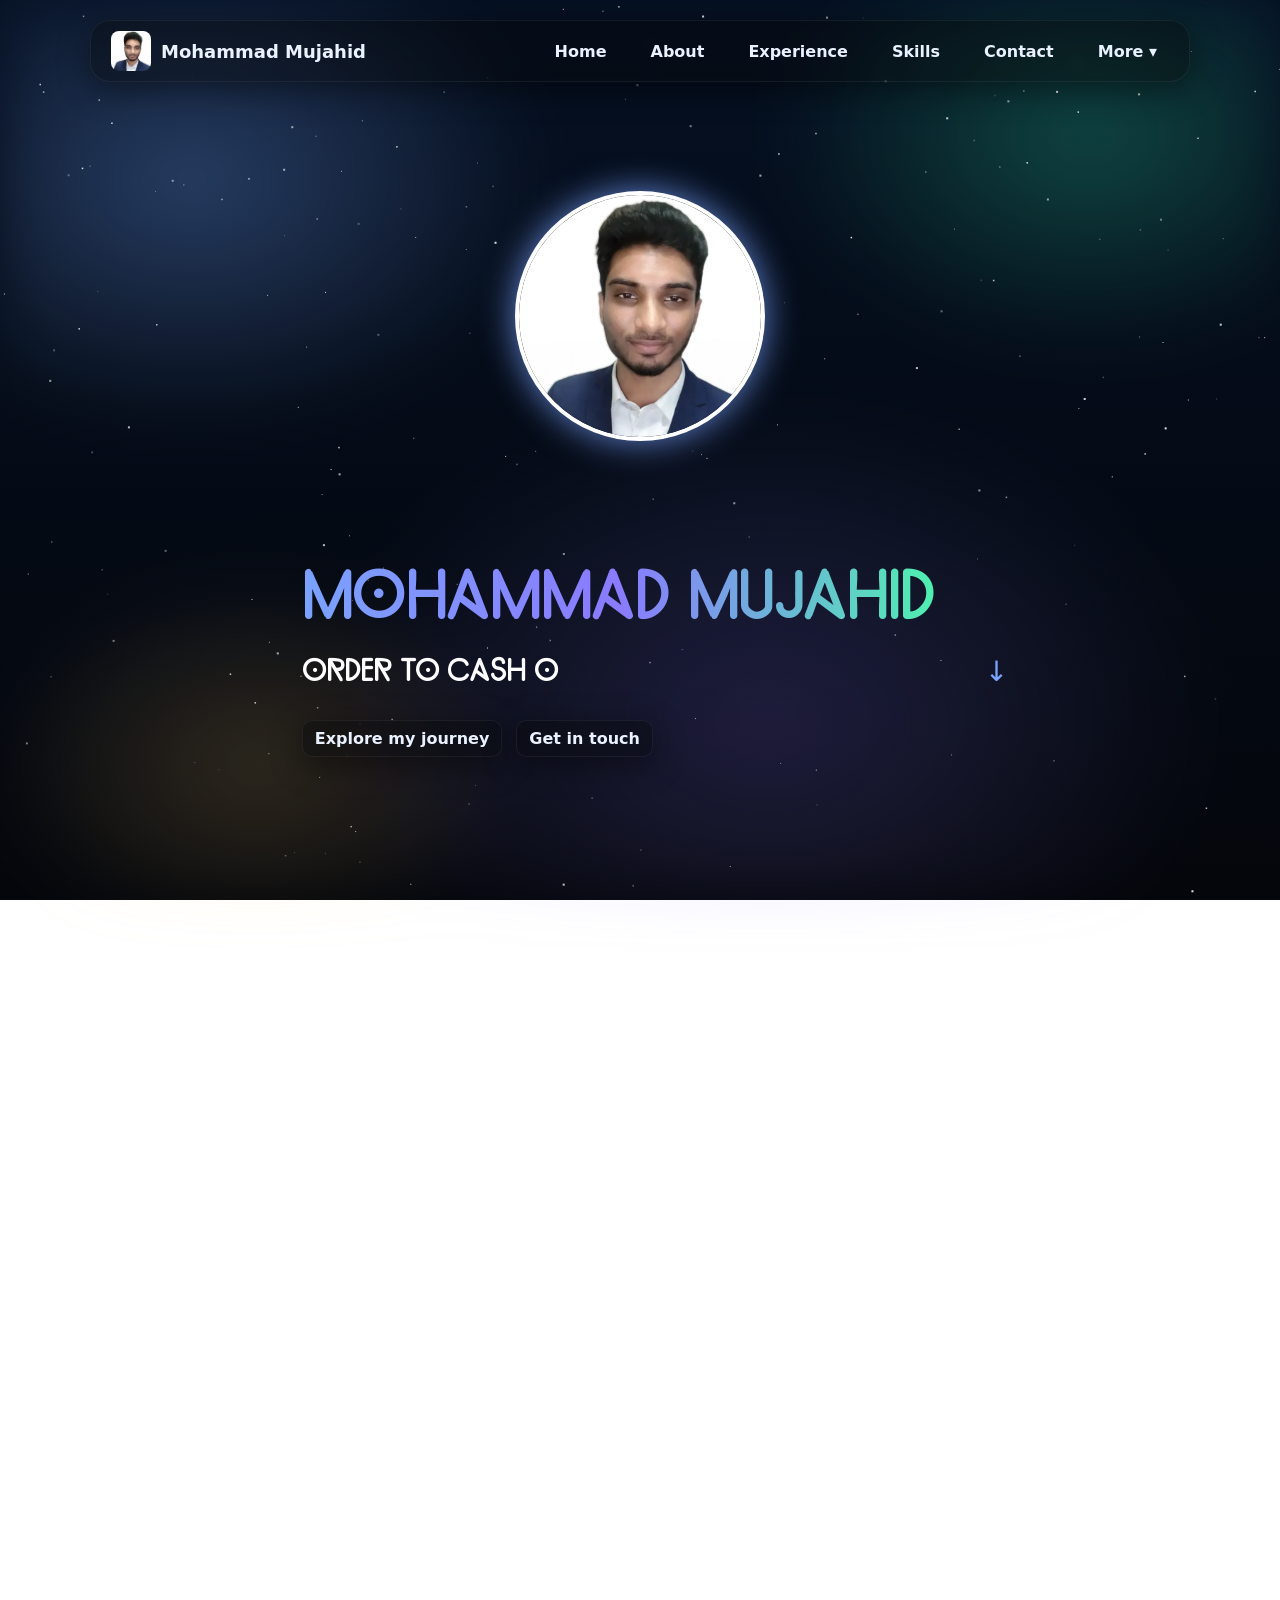
==== commit 3b92c3e2: "Add new certificates to the slider" ====
--- a/index.html
+++ b/index.html
@@ -3701,6 +3701,7 @@
 <button aria-label="Previous certificate" class="cert-arrow left">‹</button>
 <div class="cert-slider" id="certSlider">
 <img alt="Information Security IS Elite Advocate" class="cert-slide" decoding="async" src="Elite.png"/>
+<img alt="Accenture We Innovate Certificate for Continuous Innovation" class="cert-slide" decoding="async" loading="lazy" src="certificates/M32.png"/>
 <img alt="Accenture We Innovate Certificate of Recognition" class="cert-slide" decoding="async" loading="lazy" src="certificates/M1.webp"/>
 <img alt="Recognition Certificate for Innovation Contribution" class="cert-slide" decoding="async" loading="lazy" src="certificates/M2.webp"/>
 <img alt="Accenture We Innovate Achievement Certificate" class="cert-slide" decoding="async" loading="lazy" src="certificates/M3.webp"/>
@@ -3711,6 +3712,7 @@
 <img alt="Recognition Certificate for Outstanding Performance" class="cert-slide" decoding="async" loading="lazy" src="certificates/M8.webp"/>
 <img alt="Accenture We Innovate Certificate for Innovation Delivery" class="cert-slide" decoding="async" loading="lazy" src="certificates/M9.webp"/>
 <img alt="Accenture Foxit PDF Certification" class="cert-slide" decoding="async" loading="lazy" src="certificates/M10.webp"/>
+<img alt="Accenture We Innovate Certificate for Continuous Innovation" class="cert-slide" decoding="async" loading="lazy" src="certificates/M33.png"/>
 <img alt="Accenture We Innovate Certificate for Process Improvement" class="cert-slide" decoding="async" loading="lazy" src="certificates/M11.webp"/>
 <img alt="Accenture Encore Awards Team Achievement Recognition" class="cert-slide" decoding="async" loading="lazy" src="certificates/M12.webp"/>
 <img alt="Accenture We Innovate Certificate for Automation Initiative" class="cert-slide" decoding="async" loading="lazy" src="certificates/M13.webp"/>
@@ -3721,6 +3723,7 @@
 <img alt="Recognition Certificate for Value Creation" class="cert-slide" decoding="async" loading="lazy" src="certificates/M18.webp"/>
 <img alt="Accenture We Innovate Certificate for Productivity Enhancement" class="cert-slide" decoding="async" loading="lazy" src="certificates/M19.webp"/>
 <img alt="Recognition Certificate for Consistent Performance" class="cert-slide" decoding="async" loading="lazy" src="certificates/M20.webp"/>
+<img alt="Accenture We Innovate Certificate for Continuous Innovation" class="cert-slide" decoding="async" loading="lazy" src="certificates/M34.png"/>
 <img alt="Accenture We Innovate Certificate for Automation Success" class="cert-slide" decoding="async" loading="lazy" src="certificates/M21.webp"/>
 <img alt="Recognition Certificate for Professional Excellence" class="cert-slide" decoding="async" loading="lazy" src="certificates/M22.webp"/>
 <img alt="Accenture We Innovate Idea Catalyst Award" class="cert-slide" decoding="async" loading="lazy" src="certificates/M23.webp"/>
